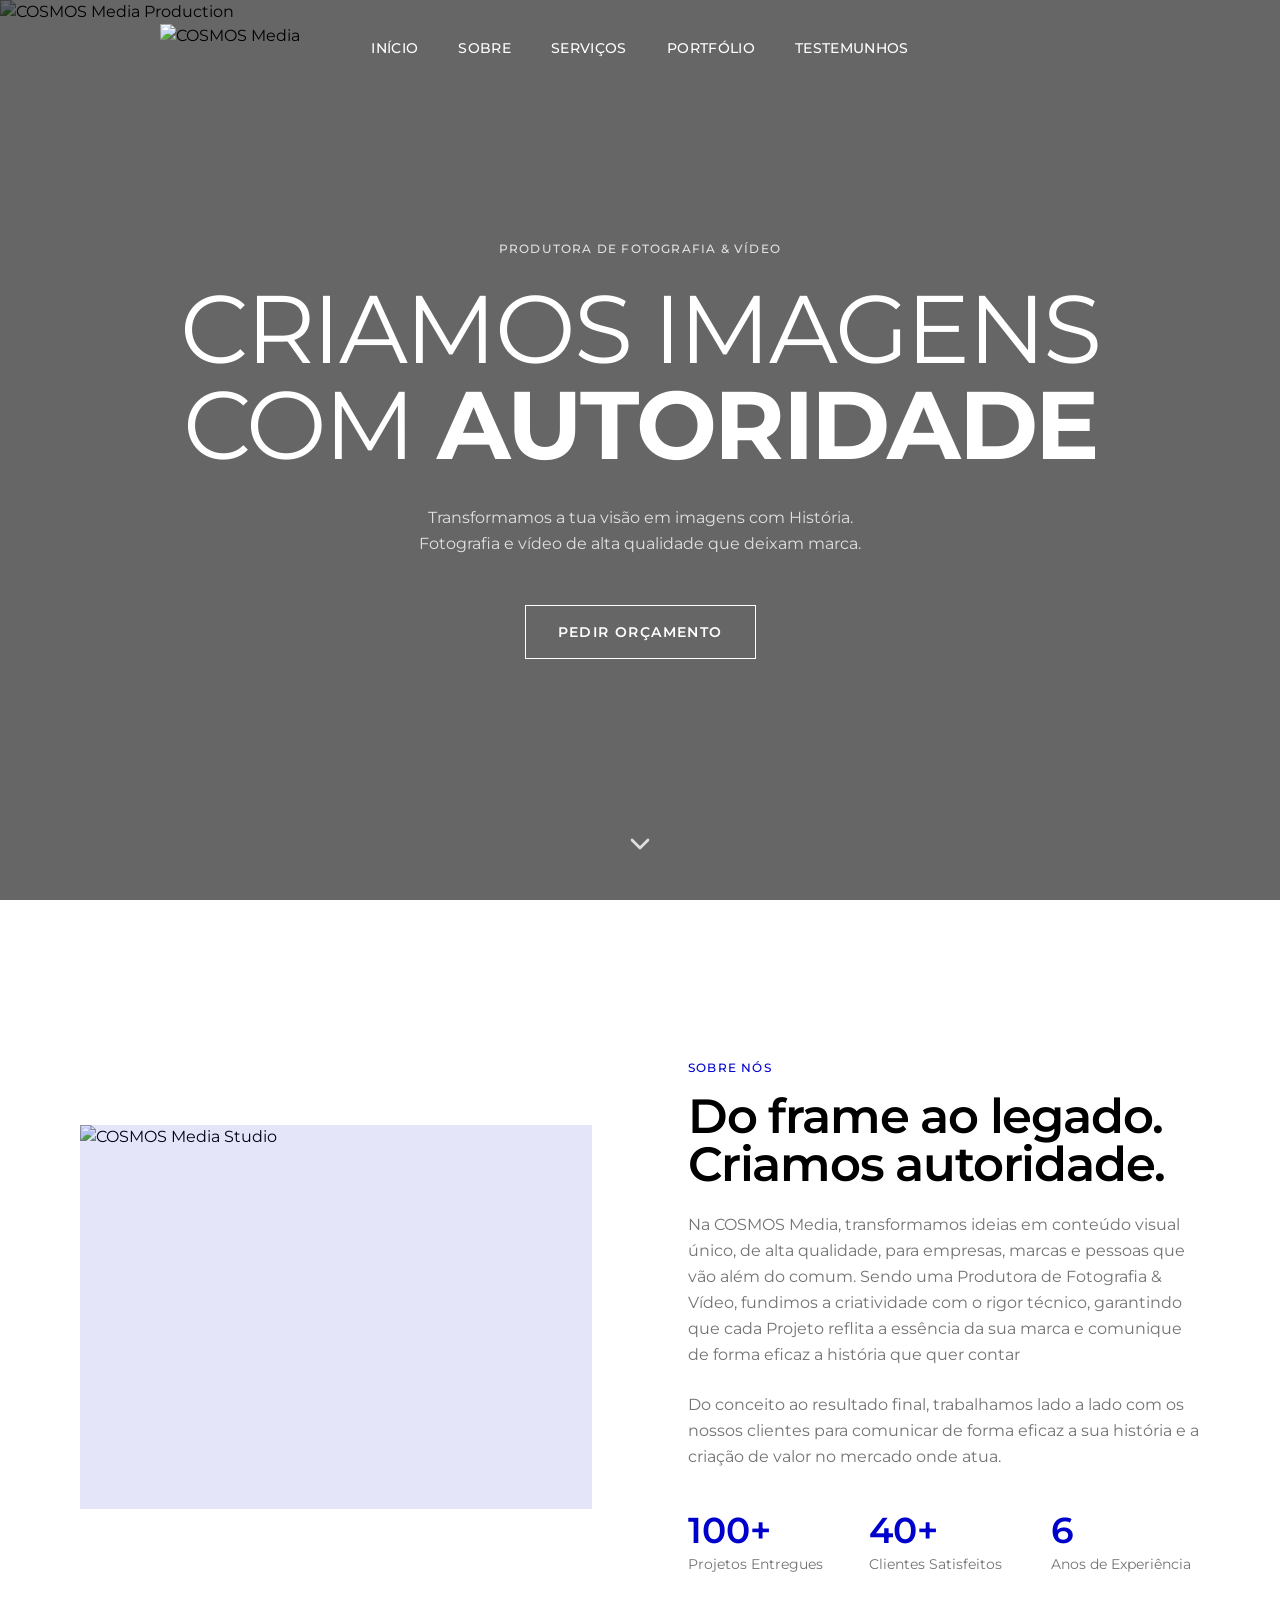
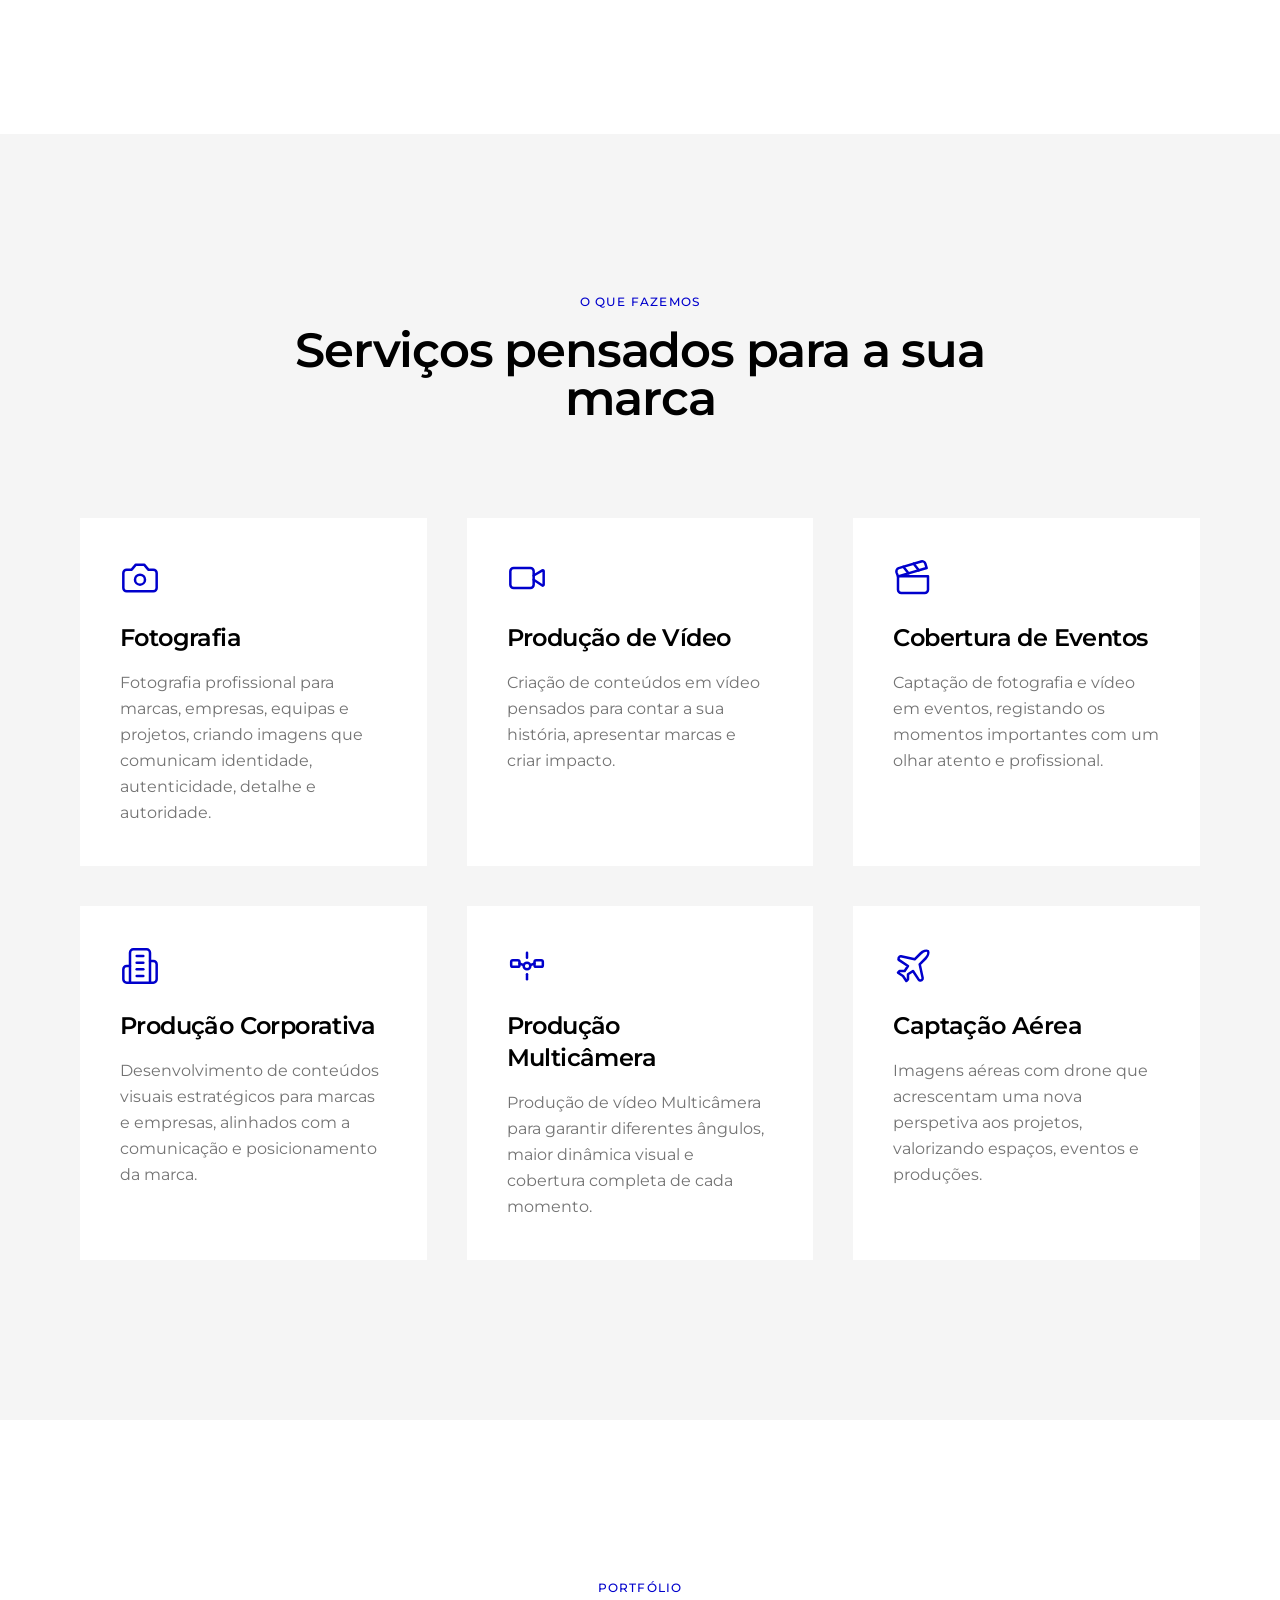
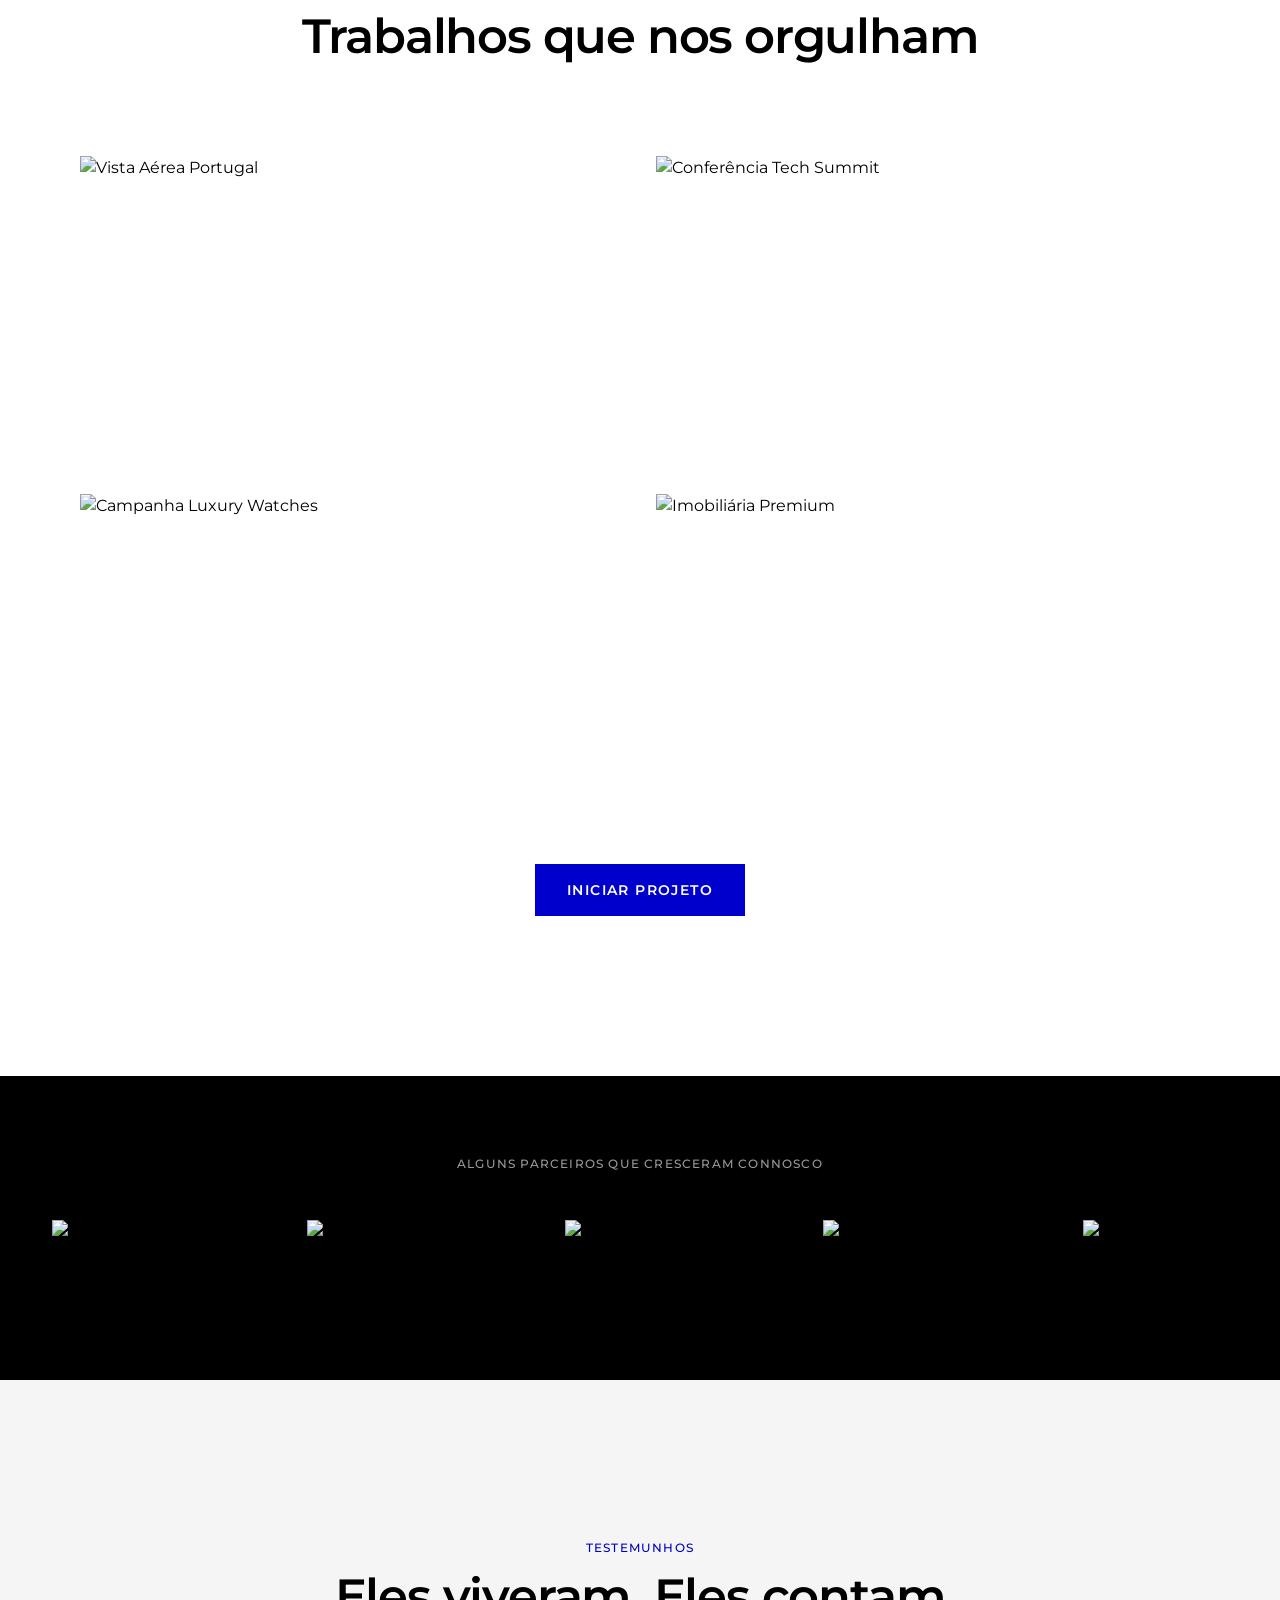
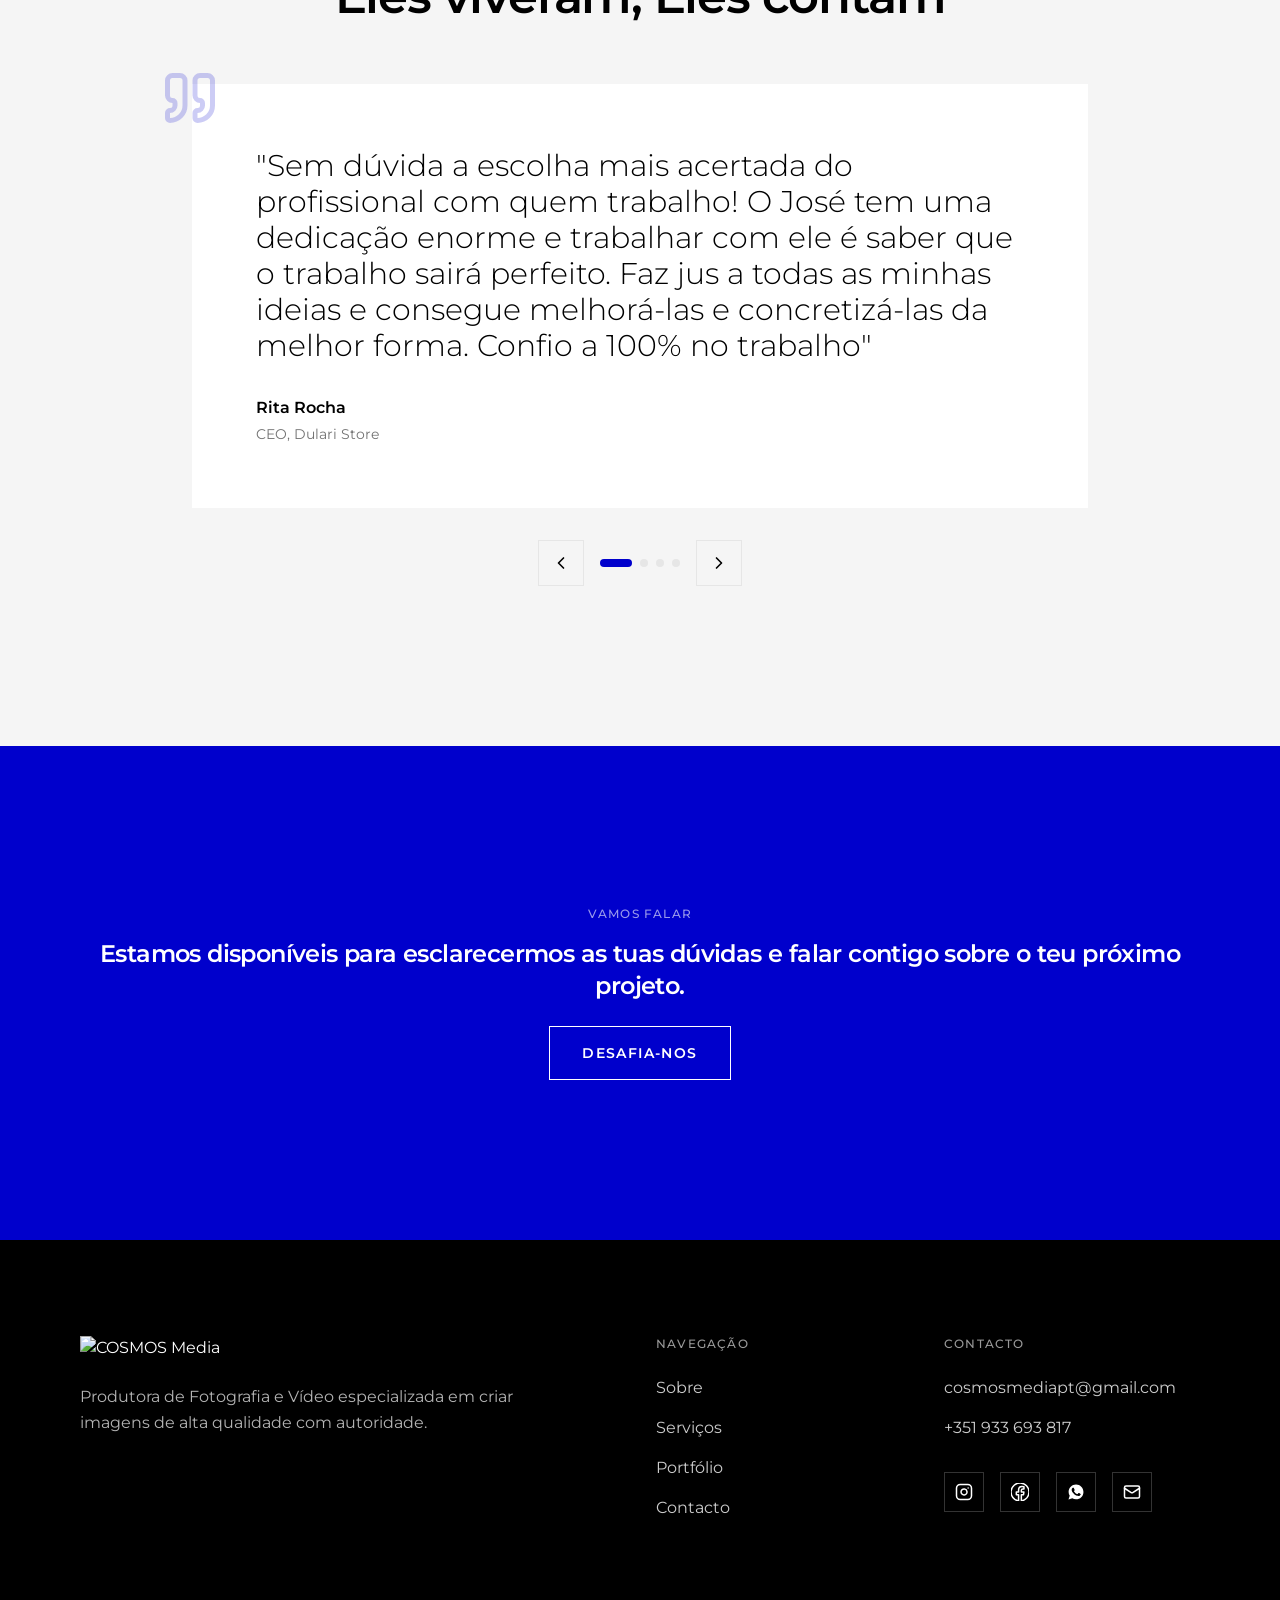
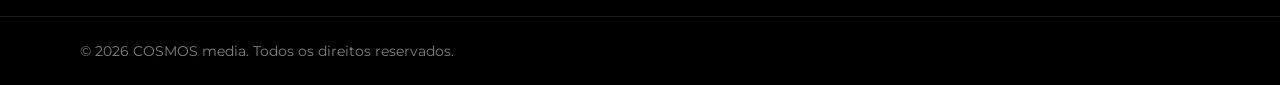
==== index.html @ c8e62292 "infinite loop on the logos" ====
<!doctype html>
<html lang="pt">
    <head>
        <meta charset="UTF-8" />
        <meta name="viewport" content="width=device-width, initial-scale=1.0" />
        <link rel="icon" type="image/x-icon" href="icon.jpg" />

        <!-- SEO Meta Tags -->
        <title>COSMOS Media | Produtora de Fotografia e Vídeo</title>

        <!-- Canonical -->
        <link rel="canonical" href="https://www.cosmosmedia.pt" />
        <script src="js/nav.js"></script>
        <script src="js/testimonial.js"></script>
        <script src="js/reveal.js"></script>
        <link rel="stylesheet" href="assets/index.css" />
        <link rel="stylesheet" href="css/nav.css" />
        <link rel="stylesheet" href="css/hero.css" />

        <style>
            @font-face {
                font-family: "CameraPlainVariable";
                src: url("https://cdn.gpteng.co/mcp-widgets/v1/fonts/CameraPlainVariable.woff2")
                    format("woff2");
                font-weight: 100 900;
                font-style: normal;
                font-display: swap;
            }
        </style>
    </head>

    <body>
        <div>
            <div
                role="region"
                aria-label="Notifications (F8)"
                tabindex="-1"
                style="pointer-events: none"
            >
                <ol
                    tabindex="-1"
                    class="fixed top-0 z-[100] flex max-h-screen w-full flex-col-reverse p-4 sm:bottom-0 sm:right-0 sm:top-auto sm:flex-col md:max-w-[420px]"
                ></ol>
            </div>
            <section
                aria-label="Notifications alt+T"
                tabindex="-1"
                aria-live="polite"
                aria-relevant="additions text"
                aria-atomic="false"
            ></section>
            <div class="min-h-screen">
                <header
                    class="fixed top-0 left-0 right-0 z-50 transition-all duration-500 bg-transparent js-header"
                    style="transform: none"
                >
                    <div class="container-padding">
                        <nav
                            class="flex items-center justify-center h-20 md:h-24 relative"
                        >
                            <a
                                href="#hero"
                                class="absolute left-6 md:left-12 lg:left-20 z-10"
                                ><img
                                    src="/assets/LOGOS-COSMOS/branco.png"
                                    alt="COSMOS Media"
                                    class="h-10 md:h-12 w-auto"
                            /></a>
                            <div class="hidden lg:flex items-center gap-10">
                                <a
                                    href="#hero"
                                    class="nav-link transition-colors duration-300 text-primary-foreground"
                                    >Início</a
                                ><a
                                    href="#sobre"
                                    class="nav-link transition-colors duration-300 text-primary-foreground"
                                    >Sobre</a
                                ><a
                                    href="#servicos"
                                    class="nav-link transition-colors duration-300 text-primary-foreground"
                                    >Serviços</a
                                ><a
                                    href="#portfolio"
                                    class="nav-link transition-colors duration-300 text-primary-foreground"
                                    >Portfólio</a
                                ><a
                                    href="#testemunhos"
                                    class="nav-link transition-colors duration-300 text-primary-foreground"
                                    >Testemunhos</a
                                >
                            </div>
                            <button
                                id="mobile-menu-toggle"
                                class="lg:hidden absolute right-6 md:right-12 z-10 p-2 transition-colors duration-300 text-primary-foreground"
                                aria-label="Toggle menu"
                            >
                                <svg
                                    xmlns="http://www.w3.org/2000/svg"
                                    width="24"
                                    height="24"
                                    viewBox="0 0 24 24"
                                    fill="none"
                                    stroke="currentColor"
                                    stroke-width="2"
                                    stroke-linecap="round"
                                    stroke-linejoin="round"
                                    class="lucide lucide-menu"
                                >
                                    <line x1="4" x2="20" y1="12" y2="12"></line>
                                    <line x1="4" x2="20" y1="6" y2="6"></line>
                                    <line x1="4" x2="20" y1="18" y2="18"></line>
                                </svg>
                            </button>
                        </nav>
                    </div>
                </header>
                <div
                    id="mobile-menu"
                    class="fixed inset-0 bg-background/95 backdrop-blur-sm z-40 flex items-center justify-center lg:hidden"
                    style="display: none"
                >
                    <div class="flex flex-col items-center gap-8 text-center">
                        <a
                            href="#hero"
                            class="text-foreground text-2xl font-medium hover:text-primary transition-colors"
                            onclick="closeMobileMenu()"
                            >Início</a
                        >
                        <a
                            href="#sobre"
                            class="text-foreground text-2xl font-medium hover:text-primary transition-colors"
                            onclick="closeMobileMenu()"
                            >Sobre</a
                        >
                        <a
                            href="#servicos"
                            class="text-foreground text-2xl font-medium hover:text-primary transition-colors"
                            onclick="closeMobileMenu()"
                            >Serviços</a
                        >
                        <a
                            href="#portfolio"
                            class="text-foreground text-2xl font-medium hover:text-primary transition-colors"
                            onclick="closeMobileMenu()"
                            >Portfólio</a
                        >
                        <a
                            href="#testemunhos"
                            class="text-foreground text-2xl font-medium hover:text-primary transition-colors"
                            onclick="closeMobileMenu()"
                            >Testemunhos</a
                        >
                    </div>
                </div>
                <main>
                    <section
                        id="hero"
                        class="relative h-screen w-full overflow-hidden"
                    >
                        <div class="absolute inset-0">
                            <img
                                src="/assets/hero-bg-By-3yFXh2.jpg"
                                alt="COSMOS Media Production"
                                class="w-full h-full object-cover"
                            />
                            <div
                                class="absolute inset-0 bg-foreground/60"
                            ></div>
                        </div>
                        <div
                            class="relative z-10 h-full flex flex-col items-center justify-center container-padding text-center"
                        >
                            <p
                                class="text-caption text-primary-foreground/80 mb-6"
                                style="opacity: 1; transform: none"
                            >
                                Produtora de Fotografia &amp; Vídeo
                            </p>
                            <h1
                                class="text-display text-primary-foreground max-w-5xl"
                                style="opacity: 1; transform: none"
                            >
                                CRIAMOS IMAGENS COM
                                <span>AUTORIDADE</span>
                            </h1>
                            <p
                                class="text-body text-primary-foreground/80 max-w-2xl mt-8"
                                style="opacity: 1; transform: none"
                            >
                                Transformamos a tua visão em imagens com
                                História.
                                <br />
                                Fotografia e vídeo de alta qualidade que deixam
                                marca.
                            </p>
                            <div
                                class="flex flex-col sm:flex-row gap-4 mt-12"
                                style="opacity: 1; transform: none"
                            >
                                <a
                                    href="https://tally.so/r/w4eqKd"
                                    class="btn-cosmos border border-primary-foreground text-primary-foreground hover:bg-primary-foreground hover:text-foreground"
                                    target="_blank"
                                    >Pedir Orçamento</a
                                >
                            </div>
                        </div>
                        <button
                            class="absolute bottom-10 left-1/2 -translate-x-1/2 text-primary-foreground/80 hover:text-primary-foreground transition-colors"
                            aria-label="Scroll to next section"
                            style="opacity: 1"
                        >
                            <div class="animate-bounce">
                                <svg
                                    xmlns="http://www.w3.org/2000/svg"
                                    width="32"
                                    height="32"
                                    viewBox="0 0 24 24"
                                    fill="none"
                                    stroke="currentColor"
                                    stroke-width="2"
                                    stroke-linecap="round"
                                    stroke-linejoin="round"
                                    class="lucide lucide-chevron-down"
                                >
                                    <path d="m6 9 6 6 6-6"></path>
                                </svg>
                            </div>
                        </button>
                    </section>
                    <section id="sobre" class="section-padding bg-background">
                        <div class="container-padding">
                            <div
                                class="grid lg:grid-cols-2 gap-16 lg:gap-24 items-center reveal"
                            >
                                <div
                                    class="relative aspect-[4/3] overflow-hidden"
                                    style="opacity: 1; transform: none"
                                >
                                    <img
                                        src="/assets/about-bg-CjEKBY6_.jpg"
                                        alt="COSMOS Media Studio"
                                        class="w-full h-full object-cover"
                                    />
                                    <div
                                        class="absolute inset-0 bg-primary/10"
                                    ></div>
                                </div>
                                <div>
                                    <p
                                        class="text-caption text-primary mb-4"
                                        style="opacity: 1; transform: none"
                                    >
                                        Sobre Nós
                                    </p>
                                    <h2
                                        class="text-headline text-foreground mb-6"
                                        style="opacity: 1; transform: none"
                                    >
                                        Do frame ao legado. <br />
                                        Criamos autoridade.
                                    </h2>
                                    <p
                                        class="text-body text-muted-foreground mb-6"
                                        style="opacity: 1; transform: none"
                                    >
                                        Na COSMOS Media, transformamos ideias em
                                        conteúdo visual único, de alta
                                        qualidade, para empresas, marcas e
                                        pessoas que vão além do comum. Sendo uma
                                        Produtora de Fotografia & Vídeo,
                                        fundimos a criatividade com o rigor
                                        técnico, garantindo que cada Projeto
                                        reflita a essência da sua marca e
                                        comunique de forma eficaz a história que
                                        quer contar
                                    </p>
                                    <p
                                        class="text-body text-muted-foreground mb-10"
                                        style="opacity: 1; transform: none"
                                    >
                                        Do conceito ao resultado final,
                                        trabalhamos lado a lado com os nossos
                                        clientes para comunicar de forma eficaz
                                        a sua história e a criação de valor no
                                        mercado onde atua.
                                    </p>
                                    <div
                                        class="grid grid-cols-3 gap-8"
                                        style="opacity: 1; transform: none"
                                    >
                                        <div class="text-center lg:text-left">
                                            <p
                                                class="text-3xl md:text-4xl font-semibold text-primary"
                                            >
                                                100+
                                            </p>
                                            <p
                                                class="text-sm text-muted-foreground mt-1"
                                            >
                                                Projetos Entregues
                                            </p>
                                        </div>
                                        <div class="text-center lg:text-left">
                                            <p
                                                class="text-3xl md:text-4xl font-semibold text-primary"
                                            >
                                                40+
                                            </p>
                                            <p
                                                class="text-sm text-muted-foreground mt-1"
                                            >
                                                Clientes Satisfeitos
                                            </p>
                                        </div>
                                        <div class="text-center lg:text-left">
                                            <p
                                                class="text-3xl md:text-4xl font-semibold text-primary"
                                            >
                                                6
                                            </p>
                                            <p
                                                class="text-sm text-muted-foreground mt-1"
                                            >
                                                Anos de Experiência
                                            </p>
                                        </div>
                                    </div>
                                </div>
                            </div>
                        </div>
                    </section>
                    <section id="servicos" class="section-padding bg-secondary">
                        <div class="container-padding">
                            <div
                                class="text-center max-w-3xl mx-auto mb-16 md:mb-24 reveal"
                            >
                                <p class="text-caption text-primary mb-4">
                                    O Que Fazemos
                                </p>
                                <h2 class="text-headline text-foreground">
                                    Serviços pensados para a sua marca
                                </h2>
                            </div>
                            <div
                                class="grid md:grid-cols-2 lg:grid-cols-3 gap-8 md:gap-10 reveal delay-2"
                            >
                                <div
                                    class="group bg-background p-8 md:p-10 hover:bg-primary transition-all duration-500"
                                    style="opacity: 1; transform: none"
                                >
                                    <svg
                                        xmlns="http://www.w3.org/2000/svg"
                                        width="40"
                                        height="40"
                                        viewBox="0 0 24 24"
                                        fill="none"
                                        stroke="currentColor"
                                        stroke-width="1.5"
                                        stroke-linecap="round"
                                        stroke-linejoin="round"
                                        class="lucide lucide-camera text-primary group-hover:text-primary-foreground transition-colors duration-500"
                                    >
                                        <path
                                            d="M14.5 4h-5L7 7H4a2 2 0 0 0-2 2v9a2 2 0 0 0 2 2h16a2 2 0 0 0 2-2V9a2 2 0 0 0-2-2h-3l-2.5-3z"
                                        ></path>
                                        <circle cx="12" cy="13" r="3"></circle>
                                    </svg>

                                    <h3
                                        class="text-title text-foreground group-hover:text-primary-foreground mt-6 mb-4 transition-colors duration-500"
                                    >
                                        Fotografia
                                    </h3>
                                    <p
                                        class="text-body text-muted-foreground group-hover:text-primary-foreground/80 transition-colors duration-500"
                                    >
                                        Fotografia profissional para marcas,
                                        empresas, equipas e projetos, criando
                                        imagens que comunicam identidade,
                                        autenticidade, detalhe e autoridade.
                                    </p>
                                </div>
                                <div
                                    class="group bg-background p-8 md:p-10 hover:bg-primary transition-all duration-500"
                                    style="opacity: 1; transform: none"
                                >
                                    <svg
                                        xmlns="http://www.w3.org/2000/svg"
                                        width="40"
                                        height="40"
                                        viewBox="0 0 24 24"
                                        fill="none"
                                        stroke="currentColor"
                                        stroke-width="1.5"
                                        stroke-linecap="round"
                                        stroke-linejoin="round"
                                        class="lucide lucide-video text-primary group-hover:text-primary-foreground transition-colors duration-500"
                                    >
                                        <path
                                            d="m16 13 5.223 3.482a.5.5 0 0 0 .777-.416V7.87a.5.5 0 0 0-.752-.432L16 10.5"
                                        ></path>
                                        <rect
                                            x="2"
                                            y="6"
                                            width="14"
                                            height="12"
                                            rx="2"
                                        ></rect>
                                    </svg>

                                    <h3
                                        class="text-title text-foreground group-hover:text-primary-foreground mt-6 mb-4 transition-colors duration-500"
                                    >
                                        Produção de Vídeo
                                    </h3>
                                    <p
                                        class="text-body text-muted-foreground group-hover:text-primary-foreground/80 transition-colors duration-500"
                                    >
                                        Criação de conteúdos em vídeo pensados
                                        para contar a sua história, apresentar
                                        marcas e criar impacto.
                                    </p>
                                </div>
                                <div
                                    class="group bg-background p-8 md:p-10 hover:bg-primary transition-all duration-500"
                                    style="opacity: 1; transform: none"
                                >
                                    <svg
                                        xmlns="http://www.w3.org/2000/svg"
                                        width="40"
                                        height="40"
                                        viewBox="0 0 24 24"
                                        fill="none"
                                        stroke="currentColor"
                                        stroke-width="1.5"
                                        stroke-linecap="round"
                                        stroke-linejoin="round"
                                        class="lucide lucide-clapperboard text-primary group-hover:text-primary-foreground transition-colors duration-500"
                                    >
                                        <path
                                            d="M20.2 6 3 11l-.9-2.4c-.3-1.1.3-2.2 1.3-2.5l13.5-4c1.1-.3 2.2.3 2.5 1.3Z"
                                        ></path>
                                        <path d="m6.2 5.3 3.1 3.9"></path>
                                        <path d="m12.4 3.4 3.1 4"></path>
                                        <path
                                            d="M3 11h18v8a2 2 0 0 1-2 2H5a2 2 0 0 1-2-2Z"
                                        ></path>
                                    </svg>
                                    <h3
                                        class="text-title text-foreground group-hover:text-primary-foreground mt-6 mb-4 transition-colors duration-500"
                                    >
                                        Cobertura de Eventos
                                    </h3>
                                    <p
                                        class="text-body text-muted-foreground group-hover:text-primary-foreground/80 transition-colors duration-500"
                                    >
                                        Captação de fotografia e vídeo em
                                        eventos, registando os momentos
                                        importantes com um olhar atento e
                                        profissional.
                                    </p>
                                </div>
                                <div
                                    class="group bg-background p-8 md:p-10 hover:bg-primary transition-all duration-500"
                                    style="opacity: 1; transform: none"
                                >
                                    <svg
                                        xmlns="http://www.w3.org/2000/svg"
                                        width="40"
                                        height="40"
                                        viewBox="0 0 24 24"
                                        fill="none"
                                        stroke="currentColor"
                                        stroke-width="1.5"
                                        stroke-linecap="round"
                                        stroke-linejoin="round"
                                        class="lucide lucide-building2 text-primary group-hover:text-primary-foreground transition-colors duration-500"
                                    >
                                        <path
                                            d="M6 22V4a2 2 0 0 1 2-2h8a2 2 0 0 1 2 2v18Z"
                                        ></path>
                                        <path
                                            d="M6 12H4a2 2 0 0 0-2 2v6a2 2 0 0 0 2 2h2"
                                        ></path>
                                        <path
                                            d="M18 9h2a2 2 0 0 1 2 2v9a2 2 0 0 1-2 2h-2"
                                        ></path>
                                        <path d="M10 6h4"></path>
                                        <path d="M10 10h4"></path>
                                        <path d="M10 14h4"></path>
                                        <path d="M10 18h4"></path>
                                    </svg>
                                    <h3
                                        class="text-title text-foreground group-hover:text-primary-foreground mt-6 mb-4 transition-colors duration-500"
                                    >
                                        Produção Corporativa
                                    </h3>
                                    <p
                                        class="text-body text-muted-foreground group-hover:text-primary-foreground/80 transition-colors duration-500"
                                    >
                                        Desenvolvimento de conteúdos visuais
                                        estratégicos para marcas e empresas,
                                        alinhados com a comunicação e
                                        posicionamento da marca.
                                    </p>
                                </div>
                                <div
                                    class="group bg-background p-8 md:p-10 hover:bg-primary transition-all duration-500"
                                    style="opacity: 1; transform: none"
                                >
                                    <svg
                                        xmlns="http://www.w3.org/2000/svg"
                                        width="40"
                                        height="40"
                                        viewBox="0 0 24 24"
                                        fill="none"
                                        stroke="currentColor"
                                        stroke-width="1.5"
                                        stroke-linecap="round"
                                        stroke-linejoin="round"
                                        class="text-primary group-hover:text-primary-foreground transition-colors duration-500"
                                    >
                                        <!-- subject -->
                                        <circle cx="12" cy="12" r="2"></circle>

                                        <!-- left camera -->
                                        <rect
                                            x="2.5"
                                            y="8.5"
                                            width="5"
                                            height="4"
                                            rx="1"
                                        ></rect>
                                        <line
                                            x1="7.5"
                                            y1="10.5"
                                            x2="10"
                                            y2="11.5"
                                        ></line>

                                        <!-- right camera -->
                                        <rect
                                            x="16.5"
                                            y="8.5"
                                            width="5"
                                            height="4"
                                            rx="1"
                                        ></rect>
                                        <line
                                            x1="16.5"
                                            y1="10.5"
                                            x2="14"
                                            y2="11.5"
                                        ></line>

                                        <!-- framing lines -->
                                        <line
                                            x1="12"
                                            y1="4"
                                            x2="12"
                                            y2="7"
                                        ></line>
                                        <line
                                            x1="12"
                                            y1="17"
                                            x2="12"
                                            y2="20"
                                        ></line>
                                    </svg>

                                    <h3
                                        class="text-title text-foreground group-hover:text-primary-foreground mt-6 mb-4 transition-colors duration-500"
                                    >
                                        Produção Multicâmera
                                    </h3>
                                    <p
                                        class="text-body text-muted-foreground group-hover:text-primary-foreground/80 transition-colors duration-500"
                                    >
                                        Produção de vídeo Multicâmera para
                                        garantir diferentes ângulos, maior
                                        dinâmica visual e cobertura completa de
                                        cada momento.
                                    </p>
                                </div>
                                <div
                                    class="group bg-background p-8 md:p-10 hover:bg-primary transition-all duration-500"
                                    style="opacity: 1; transform: none"
                                >
                                    <svg
                                        xmlns="http://www.w3.org/2000/svg"
                                        width="40"
                                        height="40"
                                        viewBox="0 0 24 24"
                                        fill="none"
                                        stroke="currentColor"
                                        stroke-width="1.5"
                                        stroke-linecap="round"
                                        stroke-linejoin="round"
                                        class="lucide lucide-plane text-primary group-hover:text-primary-foreground transition-colors duration-500"
                                    >
                                        <path
                                            d="M17.8 19.2 16 11l3.5-3.5C21 6 21.5 4 21 3c-1-.5-3 0-4.5 1.5L13 8 4.8 6.2c-.5-.1-.9.1-1.1.5l-.3.5c-.2.5-.1 1 .3 1.3L9 12l-2 3H4l-1 1 3 2 2 3 1-1v-3l3-2 3.5 5.3c.3.4.8.5 1.3.3l.5-.2c.4-.3.6-.7.5-1.2z"
                                        ></path>
                                    </svg>
                                    <h3
                                        class="text-title text-foreground group-hover:text-primary-foreground mt-6 mb-4 transition-colors duration-500"
                                    >
                                        Captação Aérea
                                    </h3>
                                    <p
                                        class="text-body text-muted-foreground group-hover:text-primary-foreground/80 transition-colors duration-500"
                                    >
                                        ​​Imagens aéreas com drone que
                                        acrescentam uma nova perspetiva aos
                                        projetos, valorizando espaços, eventos e
                                        produções.
                                    </p>
                                </div>
                            </div>
                        </div>
                    </section>
                    <section
                        id="portfolio"
                        class="section-padding bg-background"
                    >
                        <div class="container-padding">
                            <div
                                class="text-center max-w-3xl mx-auto mb-16 md:mb-24 reveal"
                            >
                                <p class="text-caption text-primary mb-4">
                                    Portfólio
                                </p>
                                <h2 class="text-headline text-foreground">
                                    Trabalhos que nos orgulham
                                </h2>
                            </div>
                            <div
                                class="grid md:grid-cols-2 gap-6 md:gap-8 reveal delay-2"
                            >
                                <div
                                    class="portfolio-item aspect-video"
                                    style="opacity: 1; transform: none"
                                >
                                    <img
                                        src="/assets/portfolio-1-DnB8Y1CC.jpg"
                                        alt="Vista Aérea Portugal"
                                        class="w-full h-full object-cover transition-transform duration-700 group-hover:scale-110"
                                    />
                                    <div class="portfolio-content p-6">
                                        <div
                                            class="w-16 h-16 rounded-full border-2 border-primary-foreground flex items-center justify-center mb-4"
                                        >
                                            <svg
                                                xmlns="http://www.w3.org/2000/svg"
                                                width="24"
                                                height="24"
                                                viewBox="0 0 24 24"
                                                fill="currentColor"
                                                stroke="currentColor"
                                                stroke-width="2"
                                                stroke-linecap="round"
                                                stroke-linejoin="round"
                                                class="lucide lucide-play"
                                            >
                                                <polygon
                                                    points="6 3 20 12 6 21 6 3"
                                                ></polygon>
                                            </svg>
                                        </div>
                                        <p
                                            class="text-caption text-primary-foreground/70 mb-2"
                                        >
                                            Filmagem Drone
                                        </p>
                                        <h3
                                            class="text-title text-primary-foreground"
                                        >
                                            Vista Aérea Portugal
                                        </h3>
                                    </div>
                                </div>
                                <div
                                    class="portfolio-item aspect-video"
                                    style="opacity: 1; transform: none"
                                >
                                    <a href="/gallery.html">
                                        <img
                                            src="/assets/portfolio-2-BibuZgHA.jpg"
                                            alt="Conferência Tech Summit"
                                            class="w-full h-full object-cover transition-transform duration-700 group-hover:scale-110"
                                        />

                                        <div class="portfolio-content p-6">
                                            <div
                                                class="w-16 h-16 rounded-full border-2 border-primary-foreground flex items-center justify-center mb-4"
                                            >
                                                <svg
                                                    xmlns="http://www.w3.org/2000/svg"
                                                    width="24"
                                                    height="24"
                                                    viewBox="0 0 24 24"
                                                    fill="currentColor"
                                                    stroke="currentColor"
                                                    stroke-width="2"
                                                    stroke-linecap="round"
                                                    stroke-linejoin="round"
                                                    class="lucide lucide-play"
                                                >
                                                    <polygon
                                                        points="6 3 20 12 6 21 6 3"
                                                    ></polygon>
                                                </svg>
                                            </div>
                                            <p
                                                class="text-caption text-primary-foreground/70 mb-2"
                                            >
                                                Evento Corporativo
                                            </p>
                                            <h3
                                                class="text-title text-primary-foreground"
                                            >
                                                Conferência Tech Summit
                                            </h3>
                                        </div>
                                    </a>
                                </div>
                                <div
                                    class="portfolio-item aspect-video"
                                    style="opacity: 1; transform: none"
                                >
                                    <img
                                        src="/assets/portfolio-3-B7MqQWiF.jpg"
                                        alt="Campanha Luxury Watches"
                                        class="w-full h-full object-cover transition-transform duration-700 group-hover:scale-110"
                                    />
                                    <div class="portfolio-content p-6">
                                        <p
                                            class="text-caption text-primary-foreground/70 mb-2"
                                        >
                                            Fotografia de Produto
                                        </p>
                                        <h3
                                            class="text-title text-primary-foreground"
                                        >
                                            Campanha Luxury Watches
                                        </h3>
                                    </div>
                                </div>
                                <div
                                    class="portfolio-item aspect-video"
                                    style="opacity: 1; transform: none"
                                >
                                    <img
                                        src="/assets/portfolio-4-Cap_4bJZ.jpg"
                                        alt="Imobiliária Premium"
                                        class="w-full h-full object-cover transition-transform duration-700 group-hover:scale-110"
                                    />
                                    <div class="portfolio-content p-6">
                                        <p
                                            class="text-caption text-primary-foreground/70 mb-2"
                                        >
                                            Fotografia Arquitetura
                                        </p>
                                        <h3
                                            class="text-title text-primary-foreground"
                                        >
                                            Imobiliária Premium
                                        </h3>
                                    </div>
                                </div>
                            </div>
                            <div
                                class="text-center mt-16"
                                style="opacity: 1; transform: none"
                            >
                                <a href="#contacto" class="btn-cosmos-primary"
                                    >Iniciar Projeto</a
                                >
                            </div>
                        </div>
                    </section>
                    <section class="py-20 bg-foreground overflow-hidden">
                        <div class="container-padding mb-12">
                            <p
                                class="text-caption text-primary-foreground/60 text-center"
                                style="opacity: 1; transform: none"
                            >
                                ALGUNS PARCEIROS QUE CRESCERAM CONNOSCO
                            </p>
                        </div>
                        <div class="relative" style="opacity: 1">
                            <div class="flex marquee">
                                <!-- First set of logos -->
                                <div class="flex-shrink-0 px-12 md:px-16">
                                    <img
                                        src="./assets/LOGOS-CLIENTES/1.png"
                                        alt="Logo Cliente 1"
                                        class="h-20 w-auto inline-block ml-4"
                                    />
                                </div>
                                <div class="flex-shrink-0 px-12 md:px-16">
                                    <img
                                        src="./assets/LOGOS-CLIENTES/2.png"
                                        alt="Logo Cliente 2"
                                        class="h-20 w-auto inline-block ml-4"
                                    />
                                </div>
                                <div class="flex-shrink-0 px-12 md:px-16">
                                    <img
                                        src="./assets/LOGOS-CLIENTES/3.png"
                                        alt="Logo Cliente 3"
                                        class="h-20 w-auto inline-block ml-4"
                                    />
                                </div>
                                <div class="flex-shrink-0 px-12 md:px-16">
                                    <img
                                        src="./assets/LOGOS-CLIENTES/4.png"
                                        alt="Logo Cliente 4"
                                        class="h-20 w-auto inline-block ml-4"
                                    />
                                </div>
                                <div class="flex-shrink-0 px-12 md:px-16">
                                    <img
                                        src="./assets/LOGOS-CLIENTES/5.png"
                                        alt="Logo Cliente 5"
                                        class="h-20 w-auto inline-block ml-4"
                                    />
                                </div>
                                <div class="flex-shrink-0 px-12 md:px-16">
                                    <img
                                        src="./assets/LOGOS-CLIENTES/6.png"
                                        alt="Logo Cliente 6"
                                        class="h-20 w-auto inline-block ml-4"
                                    />
                                </div>
                                <div class="flex-shrink-0 px-12 md:px-16">
                                    <img
                                        src="./assets/LOGOS-CLIENTES/7.png"
                                        alt="Logo Cliente 7"
                                        class="h-20 w-auto inline-block ml-4"
                                    />
                                </div>
                                <div class="flex-shrink-0 px-12 md:px-16">
                                    <img
                                        src="./assets/LOGOS-CLIENTES/8.png"
                                        alt="Logo Cliente 8"
                                        class="h-20 w-auto inline-block ml-4"
                                    />
                                </div>
                                <div class="flex-shrink-0 px-12 md:px-16">
                                    <img
                                        src="./assets/LOGOS-CLIENTES/9.png"
                                        alt="Logo Cliente 9"
                                        class="h-20 w-auto inline-block ml-4"
                                    />
                                </div>
                                <div class="flex-shrink-0 px-12 md:px-16">
                                    <img
                                        src="./assets/LOGOS-CLIENTES/10.png"
                                        alt="Logo Cliente 10"
                                        class="h-20 w-auto inline-block ml-4"
                                    />
                                </div>
                                <div class="flex-shrink-0 px-12 md:px-16">
                                    <img
                                        src="./assets/LOGOS-CLIENTES/11.png"
                                        alt="Logo Cliente 11"
                                        class="h-20 w-auto inline-block ml-4"
                                    />
                                </div>
                                <div class="flex-shrink-0 px-12 md:px-16">
                                    <img
                                        src="./assets/LOGOS-CLIENTES/12.png"
                                        alt="Logo Cliente 12"
                                        class="h-20 w-auto inline-block ml-4"
                                    />
                                </div>
                                <div class="flex-shrink-0 px-12 md:px-16">
                                    <img
                                        src="./assets/LOGOS-CLIENTES/13.png"
                                        alt="Logo Cliente 13"
                                        class="h-20 w-auto inline-block ml-4"
                                    />
                                </div>
                                <!-- Duplicate set for seamless infinite loop -->
                                <div class="flex-shrink-0 px-12 md:px-16">
                                    <img
                                        src="./assets/LOGOS-CLIENTES/1.png"
                                        alt="Logo Cliente 1"
                                        class="h-20 w-auto inline-block ml-4"
                                    />
                                </div>
                                <div class="flex-shrink-0 px-12 md:px-16">
                                    <img
                                        src="./assets/LOGOS-CLIENTES/2.png"
                                        alt="Logo Cliente 2"
                                        class="h-20 w-auto inline-block ml-4"
                                    />
                                </div>
                                <div class="flex-shrink-0 px-12 md:px-16">
                                    <img
                                        src="./assets/LOGOS-CLIENTES/3.png"
                                        alt="Logo Cliente 3"
                                        class="h-20 w-auto inline-block ml-4"
                                    />
                                </div>
                                <div class="flex-shrink-0 px-12 md:px-16">
                                    <img
                                        src="./assets/LOGOS-CLIENTES/4.png"
                                        alt="Logo Cliente 4"
                                        class="h-20 w-auto inline-block ml-4"
                                    />
                                </div>
                                <div class="flex-shrink-0 px-12 md:px-16">
                                    <img
                                        src="./assets/LOGOS-CLIENTES/5.png"
                                        alt="Logo Cliente 5"
                                        class="h-20 w-auto inline-block ml-4"
                                    />
                                </div>
                                <div class="flex-shrink-0 px-12 md:px-16">
                                    <img
                                        src="./assets/LOGOS-CLIENTES/6.png"
                                        alt="Logo Cliente 6"
                                        class="h-20 w-auto inline-block ml-4"
                                    />
                                </div>
                                <div class="flex-shrink-0 px-12 md:px-16">
                                    <img
                                        src="./assets/LOGOS-CLIENTES/7.png"
                                        alt="Logo Cliente 7"
                                        class="h-20 w-auto inline-block ml-4"
                                    />
                                </div>
                                <div class="flex-shrink-0 px-12 md:px-16">
                                    <img
                                        src="./assets/LOGOS-CLIENTES/8.png"
                                        alt="Logo Cliente 8"
                                        class="h-20 w-auto inline-block ml-4"
                                    />
                                </div>
                                <div class="flex-shrink-0 px-12 md:px-16">
                                    <img
                                        src="./assets/LOGOS-CLIENTES/9.png"
                                        alt="Logo Cliente 9"
                                        class="h-20 w-auto inline-block ml-4"
                                    />
                                </div>
                                <div class="flex-shrink-0 px-12 md:px-16">
                                    <img
                                        src="./assets/LOGOS-CLIENTES/10.png"
                                        alt="Logo Cliente 10"
                                        class="h-20 w-auto inline-block ml-4"
                                    />
                                </div>
                                <div class="flex-shrink-0 px-12 md:px-16">
                                    <img
                                        src="./assets/LOGOS-CLIENTES/11.png"
                                        alt="Logo Cliente 11"
                                        class="h-20 w-auto inline-block ml-4"
                                    />
                                </div>
                                <div class="flex-shrink-0 px-12 md:px-16">
                                    <img
                                        src="./assets/LOGOS-CLIENTES/12.png"
                                        alt="Logo Cliente 12"
                                        class="h-20 w-auto inline-block ml-4"
                                    />
                                </div>
                                <div class="flex-shrink-0 px-12 md:px-16">
                                    <img
                                        src="./assets/LOGOS-CLIENTES/13.png"
                                        alt="Logo Cliente 13"
                                        class="h-20 w-auto inline-block ml-4"
                                    />
                                </div>
                            </div>
                        </div>
                    </section>
                    <section
                        id="testemunhos"
                        class="section-padding bg-secondary"
                    >
                        <div class="container-padding">
                            <div class="max-w-4xl mx-auto">
                                <div class="text-center mb-16 reveal">
                                    <p class="text-caption text-primary mb-4">
                                        Testemunhos
                                    </p>
                                    <h2 class="text-headline text-foreground">
                                        Eles viveram, Eles contam
                                    </h2>
                                </div>
                                <div class="relative reveal delay-2">
                                    <svg
                                        xmlns="http://www.w3.org/2000/svg"
                                        width="60"
                                        height="60"
                                        viewBox="0 0 24 24"
                                        fill="none"
                                        stroke="currentColor"
                                        stroke-width="2"
                                        stroke-linecap="round"
                                        stroke-linejoin="round"
                                        class="lucide lucide-quote text-primary/20 absolute -top-4 -left-2 md:-left-8"
                                    >
                                        <path
                                            d="M16 3a2 2 0 0 0-2 2v6a2 2 0 0 0 2 2 1 1 0 0 1 1 1v1a2 2 0 0 1-2 2 1 1 0 0 0-1 1v2a1 1 0 0 0 1 1 6 6 0 0 0 6-6V5a2 2 0 0 0-2-2z"
                                        ></path>
                                        <path
                                            d="M5 3a2 2 0 0 0-2 2v6a2 2 0 0 0 2 2 1 1 0 0 1 1 1v1a2 2 0 0 1-2 2 1 1 0 0 0-1 1v2a1 1 0 0 0 1 1 6 6 0 0 0 6-6V5a2 2 0 0 0-2-2z"
                                        ></path>
                                    </svg>
                                    <div
                                        class="bg-background p-8 md:p-12 lg:p-16"
                                    >
                                        <div
                                            style="opacity: 1; transform: none"
                                            id="testimonial-content"
                                        >
                                            <p
                                                id="testimonial-text"
                                                class="text-xl md:text-2xl lg:text-3xl font-light text-foreground leading-relaxed mb-8"
                                            >
                                                “Message”
                                            </p>
                                            <div>
                                                <p
                                                    id="testimonial-author"
                                                    class="font-semibold text-foreground"
                                                >
                                                    Name
                                                </p>
                                                <p
                                                    id="testimonial-role"
                                                    class="text-sm text-muted-foreground mt-1"
                                                >
                                                    Role
                                                </p>
                                            </div>
                                        </div>
                                    </div>
                                    <div
                                        class="flex items-center justify-center gap-4 mt-8"
                                    >
                                        <button
                                            id="testimonial-prev"
                                            class="p-3 border border-border hover:border-primary hover:text-primary transition-colors"
                                            aria-label="Previous testimonial"
                                        >
                                            <svg
                                                xmlns="http://www.w3.org/2000/svg"
                                                width="20"
                                                height="20"
                                                viewBox="0 0 24 24"
                                                fill="none"
                                                stroke="currentColor"
                                                stroke-width="2"
                                                stroke-linecap="round"
                                                stroke-linejoin="round"
                                                class="lucide lucide-chevron-left"
                                            >
                                                <path d="m15 18-6-6 6-6"></path>
                                            </svg>
                                        </button>
                                        <div class="flex gap-2">
                                            <button
                                                class="w-2 h-2 rounded-full transition-all duration-300 bg-primary w-8"
                                                aria-label="Go to testimonial 1"
                                                data-index="0"
                                            ></button
                                            ><button
                                                class="w-2 h-2 rounded-full transition-all duration-300 bg-border hover:bg-muted-foreground"
                                                aria-label="Go to testimonial 2"
                                                data-index="1"
                                            ></button
                                            ><button
                                                class="w-2 h-2 rounded-full transition-all duration-300 bg-border hover:bg-muted-foreground"
                                                aria-label="Go to testimonial 3"
                                                data-index="2"
                                            ></button>
                                            <button
                                                class="w-2 h-2 rounded-full transition-all duration-300 bg-border hover:bg-muted-foreground"
                                                aria-label="Go to testimonial 4"
                                                data-index="3"
                                            ></button>
                                        </div>
                                        <button
                                            id="testimonial-next"
                                            class="p-3 border border-border hover:border-primary hover:text-primary transition-colors"
                                            aria-label="Next testimonial"
                                        >
                                            <svg
                                                xmlns="http://www.w3.org/2000/svg"
                                                width="20"
                                                height="20"
                                                viewBox="0 0 24 24"
                                                fill="none"
                                                stroke="currentColor"
                                                stroke-width="2"
                                                stroke-linecap="round"
                                                stroke-linejoin="round"
                                                class="lucide lucide-chevron-right"
                                            >
                                                <path d="m9 18 6-6-6-6"></path>
                                            </svg>
                                        </button>
                                    </div>
                                </div>
                            </div>
                        </div>
                    </section>
                    <section id="contacto" class="section-padding bg-primary">
                        <div class="container-padding">
                            <div class="max-w-6xl mx-auto text-center reveal">
                                <div>
                                    <p
                                        class="text-caption text-primary-foreground/60 mb-4"
                                    >
                                        Vamos Falar
                                    </p>
                                    <h2
                                        class="text-title text-primary-foreground mb-6"
                                        style="opacity: 1; transform: none"
                                    >
                                        Estamos disponíveis para esclarecermos
                                        as tuas dúvidas e falar contigo sobre o
                                        teu próximo projeto.
                                    </h2>
                                </div>
                                <div>
                                    <a
                                        href="https://tally.so/r/w4eqKd"
                                        class="btn-cosmos border border-primary-foreground text-primary-foreground hover:bg-primary-foreground hover:text-foreground"
                                        target="_blank"
                                        >Desafia-nos</a
                                    >
                                </div>
                            </div>
                        </div>
                    </section>
                </main>
                <footer class="bg-foreground text-primary-foreground">
                    <div class="container-padding py-16 md:py-24">
                        <div
                            class="grid md:grid-cols-2 lg:grid-cols-4 gap-12 lg:gap-8"
                        >
                            <div
                                class="lg:col-span-2"
                                style="opacity: 1; transform: none"
                            >
                                <img
                                    src="/assets/LOGOS-COSMOS/logo.png"
                                    alt="COSMOS Media"
                                    class="w-64 mb-6"
                                />
                                <p
                                    class="text-primary-foreground/70 max-w-md text-body"
                                >
                                    Produtora de Fotografia e Vídeo
                                    especializada em criar imagens de alta
                                    qualidade com autoridade.
                                </p>
                            </div>
                            <div style="opacity: 1; transform: none">
                                <h4
                                    class="text-caption text-primary-foreground/60 mb-6"
                                >
                                    Navegação
                                </h4>
                                <ul class="space-y-4">
                                    <li>
                                        <a
                                            href="#sobre"
                                            class="text-primary-foreground/80 hover:text-primary-foreground transition-colors"
                                            >Sobre</a
                                        >
                                    </li>
                                    <li>
                                        <a
                                            href="#servicos"
                                            class="text-primary-foreground/80 hover:text-primary-foreground transition-colors"
                                            >Serviços</a
                                        >
                                    </li>
                                    <li>
                                        <a
                                            href="#portfolio"
                                            class="text-primary-foreground/80 hover:text-primary-foreground transition-colors"
                                            >Portfólio</a
                                        >
                                    </li>
                                    <li>
                                        <a
                                            href="#contacto"
                                            class="text-primary-foreground/80 hover:text-primary-foreground transition-colors"
                                            >Contacto</a
                                        >
                                    </li>
                                </ul>
                            </div>
                            <div style="opacity: 1; transform: none">
                                <h4
                                    class="text-caption text-primary-foreground/60 mb-6"
                                >
                                    Contacto
                                </h4>
                                <div class="space-y-4 mb-8">
                                    <p class="text-primary-foreground/80">
                                        cosmosmediapt@gmail.com
                                    </p>
                                    <p class="text-primary-foreground/80">
                                        +351 933 693 817
                                    </p>
                                </div>
                                <div class="flex gap-4">
                                    <a
                                        href="https://www.instagram.com/cosmosmediapt/ "
                                        target="_blank"
                                        rel="noopener noreferrer"
                                        class="w-10 h-10 border border-primary-foreground/20 flex items-center justify-center hover:border-primary-foreground hover:bg-primary-foreground hover:text-foreground transition-all duration-300"
                                        aria-label="Instagram"
                                        ><svg
                                            xmlns="http://www.w3.org/2000/svg"
                                            width="18"
                                            height="18"
                                            viewBox="0 0 24 24"
                                            fill="none"
                                            stroke="currentColor"
                                            stroke-width="2"
                                            stroke-linecap="round"
                                            stroke-linejoin="round"
                                            class="lucide lucide-instagram"
                                        >
                                            <rect
                                                width="20"
                                                height="20"
                                                x="2"
                                                y="2"
                                                rx="5"
                                                ry="5"
                                            ></rect>
                                            <path
                                                d="M16 11.37A4 4 0 1 1 12.63 8 4 4 0 0 1 16 11.37z"
                                            ></path>
                                            <line
                                                x1="17.5"
                                                x2="17.51"
                                                y1="6.5"
                                                y2="6.5"
                                            ></line>
                                        </svg>
                                    </a>
                                    <a
                                        href="https://www.facebook.com/cosmosmediapt"
                                        target="_blank"
                                        rel="noopener noreferrer"
                                        class="w-10 h-10 border border-primary-foreground/20 flex items-center justify-center hover:border-primary-foreground hover:bg-primary-foreground hover:text-foreground transition-all duration-300"
                                        aria-label="Facebook"
                                    >
                                        <svg
                                            xmlns="http://www.w3.org/2000/svg"
                                            width="18"
                                            height="18"
                                            viewBox="0 0 24 24"
                                            fill="none"
                                            stroke="currentColor"
                                            stroke-width="2"
                                            stroke-linecap="round"
                                            stroke-linejoin="round"
                                            class="lucide lucide-instagram"
                                        >
                                            <path
                                                d="M24 12a12 12 0 1 0-13.9 11.9v-8.4H7.1V12h3V9.4c0-3 1.8-4.7 4.5-4.7 1.3 0 2.7.2 2.7.2v3h-1.5c-1.5 0-2 .9-2 1.8V12h3.4l-.5 3.5h-2.9v8.4A12 12 0 0 0 24 12z"
                                            />
                                        </svg>
                                    </a>
                                    <a
                                        href="https://wa.me/351933693817"
                                        target="_blank"
                                        rel="noopener noreferrer"
                                        class="w-10 h-10 border border-primary-foreground/20 flex items-center justify-center hover:border-primary-foreground hover:bg-primary-foreground hover:text-foreground transition-all duration-300"
                                        aria-label="LinkedIn"
                                        ><svg
                                            xmlns="http://www.w3.org/2000/svg"
                                            width="18"
                                            height="18"
                                            viewBox="0 0 24 24"
                                            fill="currentColor"
                                        >
                                            <path
                                                d="M12.04 2C6.58 2 2.16 6.42 2.16 11.88c0 1.9.5 3.67 1.46 5.22L2 22l5.05-1.6a9.8 9.8 0 0 0 4.99 1.35h.01c5.46 0 9.88-4.42 9.88-9.88S17.5 2 12.04 2zm5.74 13.9c-.24.67-1.42 1.3-1.96 1.38-.5.07-1.12.1-1.8-.12-.42-.13-.96-.31-1.65-.61-2.9-1.25-4.79-4.16-4.94-4.36-.15-.2-1.18-1.57-1.18-3 0-1.43.75-2.13 1.02-2.42.27-.29.59-.36.79-.36h.57c.18 0 .42-.07.66.5.24.58.81 2 .88 2.14.07.14.12.31.02.5-.1.2-.15.31-.3.48-.15.17-.31.38-.44.51-.15.15-.31.31-.13.61.18.29.79 1.31 1.7 2.13 1.17 1.04 2.15 1.36 2.45 1.51.29.15.46.13.63-.08.17-.2.73-.85.93-1.14.2-.29.39-.24.66-.14.27.1 1.69.8 1.98.94.29.15.48.22.55.34.07.12.07.69-.17 1.36z"
                                            />
                                        </svg>
                                    </a>
                                    <a
                                        href="mailto:cosmosmediapt@gmail.com"
                                        target="_blank"
                                        rel="noopener noreferrer"
                                        class="w-10 h-10 border border-primary-foreground/20 flex items-center justify-center hover:border-primary-foreground hover:bg-primary-foreground hover:text-foreground transition-all duration-300"
                                        aria-label="Email"
                                        ><svg
                                            xmlns="http://www.w3.org/2000/svg"
                                            width="18"
                                            height="18"
                                            viewBox="0 0 24 24"
                                            fill="none"
                                            stroke="currentColor"
                                            stroke-width="2"
                                            stroke-linecap="round"
                                            stroke-linejoin="round"
                                            class="lucide lucide-mail"
                                        >
                                            <rect
                                                width="20"
                                                height="16"
                                                x="2"
                                                y="4"
                                                rx="2"
                                            ></rect>
                                            <path
                                                d="m22 7-8.97 5.7a1.94 1.94 0 0 1-2.06 0L2 7"
                                            ></path>
                                        </svg>
                                    </a>
                                </div>
                            </div>
                        </div>
                    </div>
                    <div class="border-t border-primary-foreground/10">
                        <div class="container-padding py-6">
                            <div
                                class="flex flex-col md:flex-row items-center justify-between gap-4"
                            >
                                <p class="text-sm text-primary-foreground/50">
                                    © 2026 COSMOS media. Todos os direitos
                                    reservados.
                                </p>
                                <div
                                    class="flex gap-6 text-sm text-primary-foreground/50"
                                    style="display: none"
                                >
                                    <a
                                        href="#"
                                        class="hover:text-primary-foreground transition-colors"
                                        >Política de Privacidade</a
                                    ><a
                                        href="#"
                                        class="hover:text-primary-foreground transition-colors"
                                        >Termos de Uso</a
                                    >
                                </div>
                            </div>
                        </div>
                    </div>
                </footer>
            </div>
        </div>
    </body>
</html>
---- assets/index.css ----
@import "https://fonts.googleapis.com/css2?family=Montserrat:wght@300;400;500;600;700&display=swap";
*,
:before,
:after {
    --tw-border-spacing-x: 0;
    --tw-border-spacing-y: 0;
    --tw-translate-x: 0;
    --tw-translate-y: 0;
    --tw-rotate: 0;
    --tw-skew-x: 0;
    --tw-skew-y: 0;
    --tw-scale-x: 1;
    --tw-scale-y: 1;
    --tw-pan-x: ;
    --tw-pan-y: ;
    --tw-pinch-zoom: ;
    --tw-scroll-snap-strictness: proximity;
    --tw-gradient-from-position: ;
    --tw-gradient-via-position: ;
    --tw-gradient-to-position: ;
    --tw-ordinal: ;
    --tw-slashed-zero: ;
    --tw-numeric-figure: ;
    --tw-numeric-spacing: ;
    --tw-numeric-fraction: ;
    --tw-ring-inset: ;
    --tw-ring-offset-width: 0px;
    --tw-ring-offset-color: #fff;
    --tw-ring-color: rgb(59 130 246 / 0.5);
    --tw-ring-offset-shadow: 0 0 #0000;
    --tw-ring-shadow: 0 0 #0000;
    --tw-shadow: 0 0 #0000;
    --tw-shadow-colored: 0 0 #0000;
    --tw-blur: ;
    --tw-brightness: ;
    --tw-contrast: ;
    --tw-grayscale: ;
    --tw-hue-rotate: ;
    --tw-invert: ;
    --tw-saturate: ;
    --tw-sepia: ;
    --tw-drop-shadow: ;
    --tw-backdrop-blur: ;
    --tw-backdrop-brightness: ;
    --tw-backdrop-contrast: ;
    --tw-backdrop-grayscale: ;
    --tw-backdrop-hue-rotate: ;
    --tw-backdrop-invert: ;
    --tw-backdrop-opacity: ;
    --tw-backdrop-saturate: ;
    --tw-backdrop-sepia: ;
    --tw-contain-size: ;
    --tw-contain-layout: ;
    --tw-contain-paint: ;
    --tw-contain-style: ;
}
::backdrop {
    --tw-border-spacing-x: 0;
    --tw-border-spacing-y: 0;
    --tw-translate-x: 0;
    --tw-translate-y: 0;
    --tw-rotate: 0;
    --tw-skew-x: 0;
    --tw-skew-y: 0;
    --tw-scale-x: 1;
    --tw-scale-y: 1;
    --tw-pan-x: ;
    --tw-pan-y: ;
    --tw-pinch-zoom: ;
    --tw-scroll-snap-strictness: proximity;
    --tw-gradient-from-position: ;
    --tw-gradient-via-position: ;
    --tw-gradient-to-position: ;
    --tw-ordinal: ;
    --tw-slashed-zero: ;
    --tw-numeric-figure: ;
    --tw-numeric-spacing: ;
    --tw-numeric-fraction: ;
    --tw-ring-inset: ;
    --tw-ring-offset-width: 0px;
    --tw-ring-offset-color: #fff;
    --tw-ring-color: rgb(59 130 246 / 0.5);
    --tw-ring-offset-shadow: 0 0 #0000;
    --tw-ring-shadow: 0 0 #0000;
    --tw-shadow: 0 0 #0000;
    --tw-shadow-colored: 0 0 #0000;
    --tw-blur: ;
    --tw-brightness: ;
    --tw-contrast: ;
    --tw-grayscale: ;
    --tw-hue-rotate: ;
    --tw-invert: ;
    --tw-saturate: ;
    --tw-sepia: ;
    --tw-drop-shadow: ;
    --tw-backdrop-blur: ;
    --tw-backdrop-brightness: ;
    --tw-backdrop-contrast: ;
    --tw-backdrop-grayscale: ;
    --tw-backdrop-hue-rotate: ;
    --tw-backdrop-invert: ;
    --tw-backdrop-opacity: ;
    --tw-backdrop-saturate: ;
    --tw-backdrop-sepia: ;
    --tw-contain-size: ;
    --tw-contain-layout: ;
    --tw-contain-paint: ;
    --tw-contain-style: ;
}
*,
:before,
:after {
    box-sizing: border-box;
    border-width: 0;
    border-style: solid;
    border-color: #e5e7eb;
}
:before,
:after {
    --tw-content: "";
}
html,
:host {
    line-height: 1.5;
    -webkit-text-size-adjust: 100%;
    -moz-tab-size: 4;
    -o-tab-size: 4;
    tab-size: 4;
    font-family: Montserrat, sans-serif;
    font-feature-settings: normal;
    font-variation-settings: normal;
    -webkit-tap-highlight-color: transparent;
}
body {
    margin: 0;
    line-height: inherit;
}
hr {
    height: 0;
    color: inherit;
    border-top-width: 1px;
}
abbr:where([title]) {
    -webkit-text-decoration: underline dotted;
    text-decoration: underline dotted;
}
h1,
h2,
h3,
h4,
h5,
h6 {
    font-size: inherit;
    font-weight: inherit;
}
a {
    color: inherit;
    text-decoration: inherit;
}
b,
strong {
    font-weight: bolder;
}
code,
kbd,
samp,
pre {
    font-family:
        ui-monospace,
        SFMono-Regular,
        Menlo,
        Monaco,
        Consolas,
        Liberation Mono,
        Courier New,
        monospace;
    font-feature-settings: normal;
    font-variation-settings: normal;
    font-size: 1em;
}
small {
    font-size: 80%;
}
sub,
sup {
    font-size: 75%;
    line-height: 0;
    position: relative;
    vertical-align: baseline;
}
sub {
    bottom: -0.25em;
}
sup {
    top: -0.5em;
}
table {
    text-indent: 0;
    border-color: inherit;
    border-collapse: collapse;
}
button,
input,
optgroup,
select,
textarea {
    font-family: inherit;
    font-feature-settings: inherit;
    font-variation-settings: inherit;
    font-size: 100%;
    font-weight: inherit;
    line-height: inherit;
    letter-spacing: inherit;
    color: inherit;
    margin: 0;
    padding: 0;
}
button,
select {
    text-transform: none;
}
button,
input:where([type="button"]),
input:where([type="reset"]),
input:where([type="submit"]) {
    -webkit-appearance: button;
    background-color: transparent;
    background-image: none;
}
:-moz-focusring {
    outline: auto;
}
:-moz-ui-invalid {
    box-shadow: none;
}
progress {
    vertical-align: baseline;
}
::-webkit-inner-spin-button,
::-webkit-outer-spin-button {
    height: auto;
}
[type="search"] {
    -webkit-appearance: textfield;
    outline-offset: -2px;
}
::-webkit-search-decoration {
    -webkit-appearance: none;
}
::-webkit-file-upload-button {
    -webkit-appearance: button;
    font: inherit;
}
summary {
    display: list-item;
}
blockquote,
dl,
dd,
h1,
h2,
h3,
h4,
h5,
h6,
hr,
figure,
p,
pre {
    margin: 0;
}
fieldset {
    margin: 0;
    padding: 0;
}
legend {
    padding: 0;
}
ol,
ul,
menu {
    list-style: none;
    margin: 0;
    padding: 0;
}
dialog {
    padding: 0;
}
textarea {
    resize: vertical;
}
input::-moz-placeholder,
textarea::-moz-placeholder {
    opacity: 1;
    color: #9ca3af;
}
input::placeholder,
textarea::placeholder {
    opacity: 1;
    color: #9ca3af;
}
button,
[role="button"] {
    cursor: pointer;
}
:disabled {
    cursor: default;
}
img,
svg,
video,
canvas,
audio,
iframe,
embed,
object {
    display: block;
    vertical-align: middle;
}
img,
video {
    max-width: 100%;
    height: auto;
}
[hidden]:where(:not([hidden="until-found"])) {
    display: none;
}
:root {
    --background: 0 0% 100%;
    --foreground: 0 0% 0%;
    --card: 0 0% 100%;
    --card-foreground: 0 0% 0%;
    --popover: 0 0% 100%;
    --popover-foreground: 0 0% 0%;
    --primary: 240 100% 40%;
    --primary-foreground: 0 0% 100%;
    --secondary: 0 0% 96%;
    --secondary-foreground: 0 0% 0%;
    --muted: 0 0% 96%;
    --muted-foreground: 0 0% 45%;
    --accent: 240 100% 40%;
    --accent-foreground: 0 0% 100%;
    --destructive: 0 84% 60%;
    --destructive-foreground: 0 0% 100%;
    --border: 0 0% 90%;
    --input: 0 0% 90%;
    --ring: 240 100% 40%;
    --radius: 0px;
    --cosmos-blue: 240 100% 40%;
    --cosmos-white: 0 0% 100%;
    --cosmos-black: 0 0% 0%;
    --gradient-hero: linear-gradient(
        180deg,
        transparent 0%,
        hsl(0 0% 0% / 0.7) 100%
    );
    --gradient-blue-fade: linear-gradient(
        180deg,
        hsl(240 100% 40%) 0%,
        hsl(240 100% 30%) 100%
    );
    --shadow-soft: 0 4px 20px -4px hsl(0 0% 0% / 0.1);
    --shadow-elevated: 0 20px 50px -12px hsl(0 0% 0% / 0.25);
    --sidebar-background: 0 0% 98%;
    --sidebar-foreground: 240 5.3% 26.1%;
    --sidebar-primary: 240 5.9% 10%;
    --sidebar-primary-foreground: 0 0% 98%;
    --sidebar-accent: 240 4.8% 95.9%;
    --sidebar-accent-foreground: 240 5.9% 10%;
    --sidebar-border: 220 13% 91%;
    --sidebar-ring: 217.2 91.2% 59.8%;
}
.dark {
    --background: 0 0% 0%;
    --foreground: 0 0% 100%;
    --card: 0 0% 5%;
    --card-foreground: 0 0% 100%;
    --popover: 0 0% 5%;
    --popover-foreground: 0 0% 100%;
    --primary: 240 100% 50%;
    --primary-foreground: 0 0% 100%;
    --secondary: 0 0% 15%;
    --secondary-foreground: 0 0% 100%;
    --muted: 0 0% 15%;
    --muted-foreground: 0 0% 65%;
    --accent: 240 100% 50%;
    --accent-foreground: 0 0% 100%;
    --destructive: 0 62% 30%;
    --destructive-foreground: 0 0% 100%;
    --border: 0 0% 20%;
    --input: 0 0% 20%;
    --ring: 240 100% 50%;
    --sidebar-background: 240 5.9% 10%;
    --sidebar-foreground: 240 4.8% 95.9%;
    --sidebar-primary: 224.3 76.3% 48%;
    --sidebar-primary-foreground: 0 0% 100%;
    --sidebar-accent: 240 3.7% 15.9%;
    --sidebar-accent-foreground: 240 4.8% 95.9%;
    --sidebar-border: 240 3.7% 15.9%;
    --sidebar-ring: 217.2 91.2% 59.8%;
}
* {
    border-color: hsl(var(--border));
}
html {
    scroll-behavior: smooth;
}
body {
    background-color: hsl(var(--background));
    color: hsl(var(--foreground));
    -webkit-font-smoothing: antialiased;
    -moz-osx-font-smoothing: grayscale;
    font-family: Montserrat, sans-serif;
}
h1,
h2,
h3,
h4,
h5,
h6 {
    font-family: Montserrat, sans-serif;
    font-weight: 600;
    letter-spacing: -0.02em;
}
.nav-link {
    position: relative;
    font-size: 0.875rem;
    line-height: 1.25rem;
    font-weight: 500;
    text-transform: uppercase;
    letter-spacing: 0.025em;
}
.nav-link:after {
    content: "";
    position: absolute;
    bottom: 0;
    left: 0;
    height: 1px;
    width: 0px;
    background-color: currentColor;
    transition-property: all;
    transition-timing-function: cubic-bezier(0.4, 0, 0.2, 1);
    transition-duration: 0.3s;
    animation-duration: 0.3s;
}
.nav-link:hover:after {
    width: 100%;
}
.marquee {
    /* automatic scrolling handled in JavaScript now */
    overflow-x: hidden;
    cursor: grab;
    user-select: none;
}
/* ensure children also don’t allow selection or native dragging */
.marquee * {
    user-select: none;
    -webkit-user-drag: none;
}
/* hide scrollbar for WebKit/Blink */
.marquee::-webkit-scrollbar {
    display: none;
}
.marquee:hover {
    animation-play-state: paused;
}
.marquee.grabbing {
    cursor: grabbing;
}

/* Scroll reveal animations */
.reveal {
    opacity: 0;
    transform: translateY(40px);
    transition:
        opacity 1.2s cubic-bezier(0.25, 0.46, 0.45, 0.94),
        transform 1.2s cubic-bezier(0.25, 0.46, 0.45, 0.94);
}

.reveal.visible {
    opacity: 1;
    transform: translateY(0);
}

.reveal.delay-1 {
    transition-delay: 0.15s;
}
.reveal.delay-2 {
    transition-delay: 0.35s;
}
.reveal.delay-3 {
    transition-delay: 0.55s;
}
.reveal.delay-4 {
    transition-delay: 0.75s;
}
.reveal.delay-5 {
    transition-delay: 0.95s;
}
.reveal.delay-6 {
    transition-delay: 1.15s;
}
.btn-cosmos {
    display: inline-flex;
    align-items: center;
    justify-content: center;
    padding: 1rem 2rem;
    font-size: 0.875rem;
    line-height: 1.25rem;
    font-weight: 600;
    text-transform: uppercase;
    letter-spacing: 0.1em;
    transition-property: all;
    transition-timing-function: cubic-bezier(0.4, 0, 0.2, 1);
    transition-duration: 0.3s;
    animation-duration: 0.3s;
}
.btn-cosmos-primary {
    display: inline-flex;
    align-items: center;
    justify-content: center;
    padding: 1rem 2rem;
    font-size: 0.875rem;
    line-height: 1.25rem;
    font-weight: 600;
    text-transform: uppercase;
    letter-spacing: 0.1em;
    transition-property: all;
    transition-timing-function: cubic-bezier(0.4, 0, 0.2, 1);
    transition-duration: 0.3s;
    animation-duration: 0.3s;
    background-color: hsl(var(--primary));
    color: hsl(var(--primary-foreground));
}
.btn-cosmos-primary:hover {
    background-color: hsl(var(--foreground));
}
.portfolio-item {
    position: relative;
    cursor: pointer;
    overflow: hidden;
}
.portfolio-item:before {
    content: "";
    position: absolute;
    top: 0;
    right: 0;
    bottom: 0;
    left: 0;
    z-index: 10;
    background-color: hsl(var(--primary) / 0);
    transition-property: all;
    transition-timing-function: cubic-bezier(0.4, 0, 0.2, 1);
    transition-duration: 0.5s;
    animation-duration: 0.5s;
}
.portfolio-item:hover:before {
    background-color: hsl(var(--primary) / 0.8);
}
.portfolio-item .portfolio-content {
    position: absolute;
    top: 0;
    right: 0;
    bottom: 0;
    left: 0;
    z-index: 20;
    display: flex;
    flex-direction: column;
    align-items: center;
    justify-content: center;
    --tw-text-opacity: 1;
    color: rgb(255 255 255 / var(--tw-text-opacity, 1));
    opacity: 0;
    transition-property: all;
    transition-timing-function: cubic-bezier(0.4, 0, 0.2, 1);
    transition-duration: 0.5s;
    animation-duration: 0.5s;
}
.portfolio-item:hover .portfolio-content {
    opacity: 1;
}
.sr-only {
    position: absolute;
    width: 1px;
    height: 1px;
    padding: 0;
    margin: -1px;
    overflow: hidden;
    clip: rect(0, 0, 0, 0);
    white-space: nowrap;
    border-width: 0;
}
.pointer-events-none {
    pointer-events: none;
}
.pointer-events-auto {
    pointer-events: auto;
}
.visible {
    visibility: visible;
}
.invisible {
    visibility: hidden;
}
.fixed {
    position: fixed;
}
.absolute {
    position: absolute;
}
.relative {
    position: relative;
}
.inset-0 {
    top: 0;
    right: 0;
    bottom: 0;
    left: 0;
}
.inset-x-0 {
    left: 0;
    right: 0;
}
.inset-y-0 {
    top: 0;
    bottom: 0;
}
.-bottom-12 {
    bottom: -3rem;
}
.-left-12 {
    left: -3rem;
}
.-left-2 {
    left: -0.5rem;
}
.-right-12 {
    right: -3rem;
}
.-top-12 {
    top: -3rem;
}
.-top-4 {
    top: -1rem;
}
.bottom-0 {
    bottom: 0;
}
.bottom-10 {
    bottom: 2.5rem;
}
.left-0 {
    left: 0;
}
.left-1 {
    left: 0.25rem;
}
.left-1\/2 {
    left: 50%;
}
.left-2 {
    left: 0.5rem;
}
.left-6 {
    left: 1.5rem;
}
.left-\[50\%\] {
    left: 50%;
}
.right-0 {
    right: 0;
}
.right-1 {
    right: 0.25rem;
}
.right-2 {
    right: 0.5rem;
}
.right-3 {
    right: 0.75rem;
}
.right-4 {
    right: 1rem;
}
.right-6 {
    right: 1.5rem;
}
.top-0 {
    top: 0;
}
.top-1\.5 {
    top: 0.375rem;
}
.top-1\/2 {
    top: 50%;
}
.top-2 {
    top: 0.5rem;
}
.top-3\.5 {
    top: 0.875rem;
}
.top-4 {
    top: 1rem;
}
.top-\[1px\] {
    top: 1px;
}
.top-\[50\%\] {
    top: 50%;
}
.top-\[60\%\] {
    top: 60%;
}
.top-full {
    top: 100%;
}
.z-10 {
    z-index: 10;
}
.z-20 {
    z-index: 20;
}
.z-40 {
    z-index: 40;
}
.z-50 {
    z-index: 50;
}
.z-\[100\] {
    z-index: 100;
}
.z-\[1\] {
    z-index: 1;
}
.-mx-1 {
    margin-left: -0.25rem;
    margin-right: -0.25rem;
}
.mx-2 {
    margin-left: 0.5rem;
    margin-right: 0.5rem;
}
.mx-3\.5 {
    margin-left: 0.875rem;
    margin-right: 0.875rem;
}
.mx-auto {
    margin-left: auto;
    margin-right: auto;
}
.my-0\.5 {
    margin-top: 0.125rem;
    margin-bottom: 0.125rem;
}
.my-1 {
    margin-top: 0.25rem;
    margin-bottom: 0.25rem;
}
.-ml-4 {
    margin-left: -1rem;
}
.-mt-4 {
    margin-top: -1rem;
}
.mb-1 {
    margin-bottom: 0.25rem;
}
.mb-10 {
    margin-bottom: 2.5rem;
}
.mb-12 {
    margin-bottom: 3rem;
}
.mb-16 {
    margin-bottom: 4rem;
}
.mb-2 {
    margin-bottom: 0.5rem;
}
.mb-4 {
    margin-bottom: 1rem;
}
.mb-6 {
    margin-bottom: 1.5rem;
}
.mb-8 {
    margin-bottom: 2rem;
}
.ml-1 {
    margin-left: 0.25rem;
}
.ml-auto {
    margin-left: auto;
}
.mr-2 {
    margin-right: 0.5rem;
}
.mt-1 {
    margin-top: 0.25rem;
}
.mt-1\.5 {
    margin-top: 0.375rem;
}
.mt-12 {
    margin-top: 3rem;
}
.mt-16 {
    margin-top: 4rem;
}
.mt-2 {
    margin-top: 0.5rem;
}
.mt-24 {
    margin-top: 6rem;
}
.mt-4 {
    margin-top: 1rem;
}
.mt-6 {
    margin-top: 1.5rem;
}
.mt-8 {
    margin-top: 2rem;
}
.mt-auto {
    margin-top: auto;
}
.block {
    display: block;
}
.flex {
    display: flex;
}
.inline-flex {
    display: inline-flex;
}
.table {
    display: table;
}
.grid {
    display: grid;
}
.hidden {
    display: none;
}
.aspect-\[4\/3\] {
    aspect-ratio: 4/3;
}
.aspect-square {
    aspect-ratio: 1 / 1;
}
.aspect-video {
    aspect-ratio: 16 / 9;
}
.size-4 {
    width: 1rem;
    height: 1rem;
}
.h-1\.5 {
    height: 0.375rem;
}
.h-10 {
    height: 2.5rem;
}
.h-11 {
    height: 2.75rem;
}
.h-12 {
    height: 3rem;
}
.h-16 {
    height: 4rem;
}
.h-2 {
    height: 0.5rem;
}
.h-2\.5 {
    height: 0.625rem;
}
.h-20 {
    height: 5rem;
}
.h-3 {
    height: 0.75rem;
}
.h-3\.5 {
    height: 0.875rem;
}
.h-4 {
    height: 1rem;
}
.h-5 {
    height: 1.25rem;
}
.h-6 {
    height: 1.5rem;
}
.h-7 {
    height: 1.75rem;
}
.h-8 {
    height: 2rem;
}
.h-9 {
    height: 2.25rem;
}
.h-\[1px\] {
    height: 1px;
}
.h-\[var\(--radix-navigation-menu-viewport-height\)\] {
    height: var(--radix-navigation-menu-viewport-height);
}
.h-\[var\(--radix-select-trigger-height\)\] {
    height: var(--radix-select-trigger-height);
}
.h-auto {
    height: auto;
}
.h-full {
    height: 100%;
}
.h-px {
    height: 1px;
}
.h-screen {
    height: 100vh;
}
.h-svh {
    height: 100svh;
}
.max-h-96 {
    max-height: 24rem;
}
.max-h-\[300px\] {
    max-height: 300px;
}
.max-h-screen {
    max-height: 100vh;
}
.min-h-0 {
    min-height: 0px;
}
.min-h-\[400px\] {
    min-height: 400px;
}
.min-h-\[80px\] {
    min-height: 80px;
}
.min-h-screen {
    min-height: 100vh;
}
.min-h-svh {
    min-height: 100svh;
}
.w-0 {
    width: 0px;
}
.w-1 {
    width: 0.25rem;
}
.w-10 {
    width: 2.5rem;
}
.w-11 {
    width: 2.75rem;
}
.w-16 {
    width: 4rem;
}
.w-2 {
    width: 0.5rem;
}
.w-2\.5 {
    width: 0.625rem;
}
.w-3 {
    width: 0.75rem;
}
.w-3\.5 {
    width: 0.875rem;
}
.w-3\/4 {
    width: 75%;
}
.w-4 {
    width: 1rem;
}
.w-5 {
    width: 1.25rem;
}
.w-64 {
    width: 16rem;
}
.w-7 {
    width: 1.75rem;
}
.w-72 {
    width: 18rem;
}
.w-8 {
    width: 2rem;
}
.w-9 {
    width: 2.25rem;
}
.w-\[--sidebar-width\] {
    width: var(--sidebar-width);
}
.w-\[100px\] {
    width: 100px;
}
.w-\[1px\] {
    width: 1px;
}
.w-auto {
    width: auto;
}
.w-full {
    width: 100%;
}
.w-max {
    width: -moz-max-content;
    width: max-content;
}
.w-px {
    width: 1px;
}
.min-w-0 {
    min-width: 0px;
}
.min-w-5 {
    min-width: 1.25rem;
}
.min-w-\[12rem\] {
    min-width: 12rem;
}
.min-w-\[8rem\] {
    min-width: 8rem;
}
.min-w-\[var\(--radix-select-trigger-width\)\] {
    min-width: var(--radix-select-trigger-width);
}
.max-w-2xl {
    max-width: 42rem;
}
.max-w-3xl {
    max-width: 48rem;
}
.max-w-4xl {
    max-width: 56rem;
}
.max-w-5xl {
    max-width: 64rem;
}
.max-w-\[--skeleton-width\] {
    max-width: var(--skeleton-width);
}
.max-w-lg {
    max-width: 32rem;
}
.max-w-max {
    max-width: -moz-max-content;
    max-width: max-content;
}
.max-w-md {
    max-width: 28rem;
}
.flex-1 {
    flex: 1 1 0%;
}
.flex-shrink-0,
.shrink-0 {
    flex-shrink: 0;
}
.grow {
    flex-grow: 1;
}
.grow-0 {
    flex-grow: 0;
}
.basis-full {
    flex-basis: 100%;
}
.caption-bottom {
    caption-side: bottom;
}
.border-collapse {
    border-collapse: collapse;
}
.-translate-x-1\/2 {
    --tw-translate-x: -50%;
    transform: translate(var(--tw-translate-x), var(--tw-translate-y))
        rotate(var(--tw-rotate)) skew(var(--tw-skew-x)) skewY(var(--tw-skew-y))
        scaleX(var(--tw-scale-x)) scaleY(var(--tw-scale-y));
}
.-translate-x-px {
    --tw-translate-x: -1px;
    transform: translate(var(--tw-translate-x), var(--tw-translate-y))
        rotate(var(--tw-rotate)) skew(var(--tw-skew-x)) skewY(var(--tw-skew-y))
        scaleX(var(--tw-scale-x)) scaleY(var(--tw-scale-y));
}
.-translate-y-1\/2 {
    --tw-translate-y: -50%;
    transform: translate(var(--tw-translate-x), var(--tw-translate-y))
        rotate(var(--tw-rotate)) skew(var(--tw-skew-x)) skewY(var(--tw-skew-y))
        scaleX(var(--tw-scale-x)) scaleY(var(--tw-scale-y));
}
.translate-x-\[-50\%\] {
    --tw-translate-x: -50%;
    transform: translate(var(--tw-translate-x), var(--tw-translate-y))
        rotate(var(--tw-rotate)) skew(var(--tw-skew-x)) skewY(var(--tw-skew-y))
        scaleX(var(--tw-scale-x)) scaleY(var(--tw-scale-y));
}
.translate-x-px {
    --tw-translate-x: 1px;
    transform: translate(var(--tw-translate-x), var(--tw-translate-y))
        rotate(var(--tw-rotate)) skew(var(--tw-skew-x)) skewY(var(--tw-skew-y))
        scaleX(var(--tw-scale-x)) scaleY(var(--tw-scale-y));
}
.translate-y-\[-50\%\] {
    --tw-translate-y: -50%;
    transform: translate(var(--tw-translate-x), var(--tw-translate-y))
        rotate(var(--tw-rotate)) skew(var(--tw-skew-x)) skewY(var(--tw-skew-y))
        scaleX(var(--tw-scale-x)) scaleY(var(--tw-scale-y));
}
.rotate-45 {
    --tw-rotate: 45deg;
    transform: translate(var(--tw-translate-x), var(--tw-translate-y))
        rotate(var(--tw-rotate)) skew(var(--tw-skew-x)) skewY(var(--tw-skew-y))
        scaleX(var(--tw-scale-x)) scaleY(var(--tw-scale-y));
}
.rotate-90 {
    --tw-rotate: 90deg;
    transform: translate(var(--tw-translate-x), var(--tw-translate-y))
        rotate(var(--tw-rotate)) skew(var(--tw-skew-x)) skewY(var(--tw-skew-y))
        scaleX(var(--tw-scale-x)) scaleY(var(--tw-scale-y));
}
.transform {
    transform: translate(var(--tw-translate-x), var(--tw-translate-y))
        rotate(var(--tw-rotate)) skew(var(--tw-skew-x)) skewY(var(--tw-skew-y))
        scaleX(var(--tw-scale-x)) scaleY(var(--tw-scale-y));
}
@keyframes pulse {
    50% {
        opacity: 0.5;
    }
}
.animate-pulse {
    animation: pulse 2s cubic-bezier(0.4, 0, 0.6, 1) infinite;
}
.cursor-default {
    cursor: default;
}
.cursor-pointer {
    cursor: pointer;
}
.touch-none {
    touch-action: none;
}
.select-none {
    -webkit-user-select: none;
    -moz-user-select: none;
    user-select: none;
}
.list-none {
    list-style-type: none;
}
.grid-cols-3 {
    grid-template-columns: repeat(3, minmax(0, 1fr));
}
.flex-row {
    flex-direction: row;
}
.flex-col {
    flex-direction: column;
}
.flex-col-reverse {
    flex-direction: column-reverse;
}
.flex-wrap {
    flex-wrap: wrap;
}
.items-start {
    align-items: flex-start;
}
.items-end {
    align-items: flex-end;
}
.items-center {
    align-items: center;
}
.items-stretch {
    align-items: stretch;
}
.justify-center {
    justify-content: center;
}
.justify-between {
    justify-content: space-between;
}
.gap-1 {
    gap: 0.25rem;
}
.gap-1\.5 {
    gap: 0.375rem;
}
.gap-10 {
    gap: 2.5rem;
}
.gap-12 {
    gap: 3rem;
}
.gap-16 {
    gap: 4rem;
}
.gap-2 {
    gap: 0.5rem;
}
.gap-4 {
    gap: 1rem;
}
.gap-6 {
    gap: 1.5rem;
}
.gap-8 {
    gap: 2rem;
}
.space-x-1 > :not([hidden]) ~ :not([hidden]) {
    --tw-space-x-reverse: 0;
    margin-right: calc(0.25rem * var(--tw-space-x-reverse));
    margin-left: calc(0.25rem * calc(1 - var(--tw-space-x-reverse)));
}
.space-x-4 > :not([hidden]) ~ :not([hidden]) {
    --tw-space-x-reverse: 0;
    margin-right: calc(1rem * var(--tw-space-x-reverse));
    margin-left: calc(1rem * calc(1 - var(--tw-space-x-reverse)));
}
.space-y-1 > :not([hidden]) ~ :not([hidden]) {
    --tw-space-y-reverse: 0;
    margin-top: calc(0.25rem * calc(1 - var(--tw-space-y-reverse)));
    margin-bottom: calc(0.25rem * var(--tw-space-y-reverse));
}
.space-y-1\.5 > :not([hidden]) ~ :not([hidden]) {
    --tw-space-y-reverse: 0;
    margin-top: calc(0.375rem * calc(1 - var(--tw-space-y-reverse)));
    margin-bottom: calc(0.375rem * var(--tw-space-y-reverse));
}
.space-y-2 > :not([hidden]) ~ :not([hidden]) {
    --tw-space-y-reverse: 0;
    margin-top: calc(0.5rem * calc(1 - var(--tw-space-y-reverse)));
    margin-bottom: calc(0.5rem * var(--tw-space-y-reverse));
}
.space-y-4 > :not([hidden]) ~ :not([hidden]) {
    --tw-space-y-reverse: 0;
    margin-top: calc(1rem * calc(1 - var(--tw-space-y-reverse)));
    margin-bottom: calc(1rem * var(--tw-space-y-reverse));
}
.space-y-6 > :not([hidden]) ~ :not([hidden]) {
    --tw-space-y-reverse: 0;
    margin-top: calc(1.5rem * calc(1 - var(--tw-space-y-reverse)));
    margin-bottom: calc(1.5rem * var(--tw-space-y-reverse));
}
.overflow-auto {
    overflow: auto;
}
.overflow-hidden {
    overflow: hidden;
}
.overflow-y-auto {
    overflow-y: auto;
}
.overflow-x-hidden {
    overflow-x: hidden;
}
.whitespace-nowrap {
    white-space: nowrap;
}
.break-words {
    overflow-wrap: break-word;
}
.rounded-\[2px\] {
    border-radius: 2px;
}
.rounded-\[inherit\] {
    border-radius: inherit;
}
.rounded-full {
    border-radius: 9999px;
}
.rounded-lg {
    border-radius: var(--radius);
}
.rounded-md {
    border-radius: calc(var(--radius) - 2px);
}
.rounded-sm {
    border-radius: calc(var(--radius) - 4px);
}
.rounded-t-\[10px\] {
    border-top-left-radius: 10px;
    border-top-right-radius: 10px;
}
.rounded-tl-sm {
    border-top-left-radius: calc(var(--radius) - 4px);
}
.border {
    border-width: 1px;
}
.border-2 {
    border-width: 2px;
}
.border-\[1\.5px\] {
    border-width: 1.5px;
}
.border-y {
    border-top-width: 1px;
    border-bottom-width: 1px;
}
.border-b {
    border-bottom-width: 1px;
}
.border-l {
    border-left-width: 1px;
}
.border-r {
    border-right-width: 1px;
}
.border-t {
    border-top-width: 1px;
}
.border-dashed {
    border-style: dashed;
}
.border-\[--color-border\] {
    border-color: var(--color-border);
}
.border-border {
    border-color: hsl(var(--border));
}
.border-border\/50 {
    border-color: hsl(var(--border) / 0.5);
}
.border-destructive {
    border-color: hsl(var(--destructive));
}
.border-destructive\/50 {
    border-color: hsl(var(--destructive) / 0.5);
}
.border-input {
    border-color: hsl(var(--input));
}
.border-primary {
    border-color: hsl(var(--primary));
}
.border-primary-foreground {
    border-color: hsl(var(--primary-foreground));
}
.border-primary-foreground\/10 {
    border-color: hsl(var(--primary-foreground) / 0.1);
}
.border-primary-foreground\/20 {
    border-color: hsl(var(--primary-foreground) / 0.2);
}
.border-sidebar-border {
    border-color: hsl(var(--sidebar-border));
}
.border-transparent {
    border-color: transparent;
}
.border-l-transparent {
    border-left-color: transparent;
}
.border-t-transparent {
    border-top-color: transparent;
}
.bg-\[--color-bg\] {
    background-color: var(--color-bg);
}
.bg-accent {
    background-color: hsl(var(--accent));
}
.bg-background {
    background-color: hsl(var(--background));
}
.bg-background\/95 {
    background-color: hsl(var(--background) / 0.95);
}
.bg-black\/80 {
    background-color: #000c;
}
.bg-border {
    background-color: hsl(var(--border));
}
.bg-card {
    background-color: hsl(var(--card));
}
.bg-destructive {
    background-color: hsl(var(--destructive));
}
.bg-foreground {
    background-color: hsl(var(--foreground));
}
.bg-foreground\/60 {
    background-color: hsl(var(--foreground) / 0.6);
}
.bg-muted {
    background-color: hsl(var(--muted));
}
.bg-muted\/50 {
    background-color: hsl(var(--muted) / 0.5);
}
.bg-popover {
    background-color: hsl(var(--popover));
}
.bg-primary {
    background-color: hsl(var(--primary));
}
.bg-primary-foreground {
    background-color: hsl(var(--primary-foreground));
}
.bg-primary\/10 {
    background-color: hsl(var(--primary) / 0.1);
}
.bg-secondary {
    background-color: hsl(var(--secondary));
}
.bg-sidebar {
    background-color: hsl(var(--sidebar-background));
}
.bg-sidebar-border {
    background-color: hsl(var(--sidebar-border));
}
.bg-transparent {
    background-color: transparent;
}
.fill-current {
    fill: currentColor;
}
.object-cover {
    -o-object-fit: cover;
    object-fit: cover;
}
.p-0 {
    padding: 0;
}
.p-1 {
    padding: 0.25rem;
}
.p-2 {
    padding: 0.5rem;
}
.p-3 {
    padding: 0.75rem;
}
.p-4 {
    padding: 1rem;
}
.p-6 {
    padding: 1.5rem;
}
.p-8 {
    padding: 2rem;
}
.p-\[1px\] {
    padding: 1px;
}
.px-1 {
    padding-left: 0.25rem;
    padding-right: 0.25rem;
}
.px-12 {
    padding-left: 3rem;
    padding-right: 3rem;
}
.px-2 {
    padding-left: 0.5rem;
    padding-right: 0.5rem;
}
.px-2\.5 {
    padding-left: 0.625rem;
    padding-right: 0.625rem;
}
.px-3 {
    padding-left: 0.75rem;
    padding-right: 0.75rem;
}
.px-4 {
    padding-left: 1rem;
    padding-right: 1rem;
}
.px-5 {
    padding-left: 1.25rem;
    padding-right: 1.25rem;
}
.px-8 {
    padding-left: 2rem;
    padding-right: 2rem;
}
.py-0\.5 {
    padding-top: 0.125rem;
    padding-bottom: 0.125rem;
}
.py-1 {
    padding-top: 0.25rem;
    padding-bottom: 0.25rem;
}
.py-1\.5 {
    padding-top: 0.375rem;
    padding-bottom: 0.375rem;
}
.py-10 {
    padding-top: 2.5rem;
    padding-bottom: 2.5rem;
}
.py-16 {
    padding-top: 4rem;
    padding-bottom: 4rem;
}
.py-2 {
    padding-top: 0.5rem;
    padding-bottom: 0.5rem;
}
.py-20 {
    padding-top: 5rem;
    padding-bottom: 5rem;
}
.py-3 {
    padding-top: 0.75rem;
    padding-bottom: 0.75rem;
}
.py-4 {
    padding-top: 1rem;
    padding-bottom: 1rem;
}
.py-6 {
    padding-top: 1.5rem;
    padding-bottom: 1.5rem;
}
.pb-3 {
    padding-bottom: 0.75rem;
}
.pb-4 {
    padding-bottom: 1rem;
}
.pl-2\.5 {
    padding-left: 0.625rem;
}
.pl-4 {
    padding-left: 1rem;
}
.pl-8 {
    padding-left: 2rem;
}
.pr-2 {
    padding-right: 0.5rem;
}
.pr-2\.5 {
    padding-right: 0.625rem;
}
.pr-8 {
    padding-right: 2rem;
}
.pt-0 {
    padding-top: 0;
}
.pt-1 {
    padding-top: 0.25rem;
}
.pt-3 {
    padding-top: 0.75rem;
}
.pt-4 {
    padding-top: 1rem;
}
.text-left {
    text-align: left;
}
.text-center {
    text-align: center;
}
.align-middle {
    vertical-align: middle;
}
.font-mono {
    font-family:
        ui-monospace,
        SFMono-Regular,
        Menlo,
        Monaco,
        Consolas,
        Liberation Mono,
        Courier New,
        monospace;
}
.text-2xl {
    font-size: 1.5rem;
    line-height: 2rem;
}
.text-3xl {
    font-size: 1.875rem;
    line-height: 2.25rem;
}
.text-4xl {
    font-size: 2.25rem;
    line-height: 2.5rem;
}
.text-\[0\.8rem\] {
    font-size: 0.8rem;
}
.text-base {
    font-size: 1rem;
    line-height: 1.5rem;
}
.text-lg {
    font-size: 1.125rem;
    line-height: 1.75rem;
}
.text-sm {
    font-size: 0.875rem;
    line-height: 1.25rem;
}
.text-xl {
    font-size: 1.25rem;
    line-height: 1.75rem;
}
.text-xs {
    font-size: 0.75rem;
    line-height: 1rem;
}
.font-bold {
    font-weight: 700;
}
.font-light {
    font-weight: 300;
}
.font-medium {
    font-weight: 500;
}
.font-normal {
    font-weight: 400;
}
.font-semibold {
    font-weight: 600;
}
.tabular-nums {
    --tw-numeric-spacing: tabular-nums;
    font-variant-numeric: var(--tw-ordinal) var(--tw-slashed-zero)
        var(--tw-numeric-figure) var(--tw-numeric-spacing)
        var(--tw-numeric-fraction);
}
.leading-none {
    line-height: 1;
}
.leading-relaxed {
    line-height: 1.625;
}
.tracking-tight {
    letter-spacing: -0.025em;
}
.tracking-widest {
    letter-spacing: 0.1em;
}
.text-accent-foreground {
    color: hsl(var(--accent-foreground));
}
.text-card-foreground {
    color: hsl(var(--card-foreground));
}
.text-current {
    color: currentColor;
}
.text-destructive {
    color: hsl(var(--destructive));
}
.text-destructive-foreground {
    color: hsl(var(--destructive-foreground));
}
.text-foreground {
    color: hsl(var(--foreground));
}
.text-foreground\/50 {
    color: hsl(var(--foreground) / 0.5);
}
.text-muted-foreground {
    color: hsl(var(--muted-foreground));
}
.text-popover-foreground {
    color: hsl(var(--popover-foreground));
}
.text-primary {
    color: hsl(var(--primary));
}
.text-primary-foreground {
    color: hsl(var(--primary-foreground));
}
.text-primary-foreground\/40 {
    color: hsl(var(--primary-foreground) / 0.4);
}
.text-primary-foreground\/50 {
    color: hsl(var(--primary-foreground) / 0.5);
}
.text-primary-foreground\/60 {
    color: hsl(var(--primary-foreground) / 0.6);
}
.text-primary-foreground\/70 {
    color: hsl(var(--primary-foreground) / 0.7);
}
.text-primary-foreground\/80 {
    color: hsl(var(--primary-foreground) / 0.8);
}
.text-primary\/20 {
    color: hsl(var(--primary) / 0.2);
}
.text-secondary-foreground {
    color: hsl(var(--secondary-foreground));
}
.text-sidebar-foreground {
    color: hsl(var(--sidebar-foreground));
}
.text-sidebar-foreground\/70 {
    color: hsl(var(--sidebar-foreground) / 0.7);
}
.underline {
    text-decoration-line: underline;
}
.underline-offset-4 {
    text-underline-offset: 4px;
}
.opacity-0 {
    opacity: 0;
}
.opacity-50 {
    opacity: 0.5;
}
.opacity-60 {
    opacity: 0.6;
}
.opacity-70 {
    opacity: 0.7;
}
.opacity-90 {
    opacity: 0.9;
}
.shadow-\[0_0_0_1px_hsl\(var\(--sidebar-border\)\)\] {
    --tw-shadow: 0 0 0 1px hsl(var(--sidebar-border));
    --tw-shadow-colored: 0 0 0 1px var(--tw-shadow-color);
    box-shadow:
        var(--tw-ring-offset-shadow, 0 0 #0000),
        var(--tw-ring-shadow, 0 0 #0000), var(--tw-shadow);
}
.shadow-lg {
    --tw-shadow:
        0 10px 15px -3px rgb(0 0 0 / 0.1), 0 4px 6px -4px rgb(0 0 0 / 0.1);
    --tw-shadow-colored:
        0 10px 15px -3px var(--tw-shadow-color),
        0 4px 6px -4px var(--tw-shadow-color);
    box-shadow:
        var(--tw-ring-offset-shadow, 0 0 #0000),
        var(--tw-ring-shadow, 0 0 #0000), var(--tw-shadow);
}
.shadow-md {
    --tw-shadow:
        0 4px 6px -1px rgb(0 0 0 / 0.1), 0 2px 4px -2px rgb(0 0 0 / 0.1);
    --tw-shadow-colored:
        0 4px 6px -1px var(--tw-shadow-color),
        0 2px 4px -2px var(--tw-shadow-color);
    box-shadow:
        var(--tw-ring-offset-shadow, 0 0 #0000),
        var(--tw-ring-shadow, 0 0 #0000), var(--tw-shadow);
}
.shadow-none {
    --tw-shadow: 0 0 #0000;
    --tw-shadow-colored: 0 0 #0000;
    box-shadow:
        var(--tw-ring-offset-shadow, 0 0 #0000),
        var(--tw-ring-shadow, 0 0 #0000), var(--tw-shadow);
}
.shadow-sm {
    --tw-shadow: 0 1px 2px 0 rgb(0 0 0 / 0.05);
    --tw-shadow-colored: 0 1px 2px 0 var(--tw-shadow-color);
    box-shadow:
        var(--tw-ring-offset-shadow, 0 0 #0000),
        var(--tw-ring-shadow, 0 0 #0000), var(--tw-shadow);
}
.shadow-xl {
    --tw-shadow:
        0 20px 25px -5px rgb(0 0 0 / 0.1), 0 8px 10px -6px rgb(0 0 0 / 0.1);
    --tw-shadow-colored:
        0 20px 25px -5px var(--tw-shadow-color),
        0 8px 10px -6px var(--tw-shadow-color);
    box-shadow:
        var(--tw-ring-offset-shadow, 0 0 #0000),
        var(--tw-ring-shadow, 0 0 #0000), var(--tw-shadow);
}
.outline-none {
    outline: 2px solid transparent;
    outline-offset: 2px;
}
.outline {
    outline-style: solid;
}
.ring-0 {
    --tw-ring-offset-shadow: var(--tw-ring-inset) 0 0 0
        var(--tw-ring-offset-width) var(--tw-ring-offset-color);
    --tw-ring-shadow: var(--tw-ring-inset) 0 0 0
        calc(0px + var(--tw-ring-offset-width)) var(--tw-ring-color);
    box-shadow:
        var(--tw-ring-offset-shadow), var(--tw-ring-shadow),
        var(--tw-shadow, 0 0 #0000);
}
.ring-2 {
    --tw-ring-offset-shadow: var(--tw-ring-inset) 0 0 0
        var(--tw-ring-offset-width) var(--tw-ring-offset-color);
    --tw-ring-shadow: var(--tw-ring-inset) 0 0 0
        calc(2px + var(--tw-ring-offset-width)) var(--tw-ring-color);
    box-shadow:
        var(--tw-ring-offset-shadow), var(--tw-ring-shadow),
        var(--tw-shadow, 0 0 #0000);
}
.ring-ring {
    --tw-ring-color: hsl(var(--ring));
}
.ring-sidebar-ring {
    --tw-ring-color: hsl(var(--sidebar-ring));
}
.ring-offset-background {
    --tw-ring-offset-color: hsl(var(--background));
}
.brightness-0 {
    --tw-brightness: brightness(0);
    filter: var(--tw-blur) var(--tw-brightness) var(--tw-contrast)
        var(--tw-grayscale) var(--tw-hue-rotate) var(--tw-invert)
        var(--tw-saturate) var(--tw-sepia) var(--tw-drop-shadow);
}
.invert {
    --tw-invert: invert(100%);
    filter: var(--tw-blur) var(--tw-brightness) var(--tw-contrast)
        var(--tw-grayscale) var(--tw-hue-rotate) var(--tw-invert)
        var(--tw-saturate) var(--tw-sepia) var(--tw-drop-shadow);
}
.filter {
    filter: var(--tw-blur) var(--tw-brightness) var(--tw-contrast)
        var(--tw-grayscale) var(--tw-hue-rotate) var(--tw-invert)
        var(--tw-saturate) var(--tw-sepia) var(--tw-drop-shadow);
}
.backdrop-blur-md {
    --tw-backdrop-blur: blur(12px);
    -webkit-backdrop-filter: var(--tw-backdrop-blur)
        var(--tw-backdrop-brightness) var(--tw-backdrop-contrast)
        var(--tw-backdrop-grayscale) var(--tw-backdrop-hue-rotate)
        var(--tw-backdrop-invert) var(--tw-backdrop-opacity)
        var(--tw-backdrop-saturate) var(--tw-backdrop-sepia);
    backdrop-filter: var(--tw-backdrop-blur) var(--tw-backdrop-brightness)
        var(--tw-backdrop-contrast) var(--tw-backdrop-grayscale)
        var(--tw-backdrop-hue-rotate) var(--tw-backdrop-invert)
        var(--tw-backdrop-opacity) var(--tw-backdrop-saturate)
        var(--tw-backdrop-sepia);
}
.transition {
    transition-property:
        color,
        background-color,
        border-color,
        text-decoration-color,
        fill,
        stroke,
        opacity,
        box-shadow,
        transform,
        filter,
        -webkit-backdrop-filter;
    transition-property:
        color, background-color, border-color, text-decoration-color, fill,
        stroke, opacity, box-shadow, transform, filter, backdrop-filter;
    transition-property:
        color,
        background-color,
        border-color,
        text-decoration-color,
        fill,
        stroke,
        opacity,
        box-shadow,
        transform,
        filter,
        backdrop-filter,
        -webkit-backdrop-filter;
    transition-timing-function: cubic-bezier(0.4, 0, 0.2, 1);
    transition-duration: 0.15s;
}
.transition-\[left\,right\,width\] {
    transition-property: left, right, width;
    transition-timing-function: cubic-bezier(0.4, 0, 0.2, 1);
    transition-duration: 0.15s;
}
.transition-\[margin\,opa\] {
    transition-property: margin, opa;
    transition-timing-function: cubic-bezier(0.4, 0, 0.2, 1);
    transition-duration: 0.15s;
}
.transition-\[width\,height\,padding\] {
    transition-property: width, height, padding;
    transition-timing-function: cubic-bezier(0.4, 0, 0.2, 1);
    transition-duration: 0.15s;
}
.transition-\[width\] {
    transition-property: width;
    transition-timing-function: cubic-bezier(0.4, 0, 0.2, 1);
    transition-duration: 0.15s;
}
.transition-all {
    transition-property: all;
    transition-timing-function: cubic-bezier(0.4, 0, 0.2, 1);
    transition-duration: 0.15s;
}
.transition-colors {
    transition-property:
        color, background-color, border-color, text-decoration-color, fill,
        stroke;
    transition-timing-function: cubic-bezier(0.4, 0, 0.2, 1);
    transition-duration: 0.15s;
}
.transition-opacity {
    transition-property: opacity;
    transition-timing-function: cubic-bezier(0.4, 0, 0.2, 1);
    transition-duration: 0.15s;
}
.transition-transform {
    transition-property: transform;
    transition-timing-function: cubic-bezier(0.4, 0, 0.2, 1);
    transition-duration: 0.15s;
}
.duration-1000 {
    transition-duration: 1s;
}
.duration-200 {
    transition-duration: 0.2s;
}
.duration-300 {
    transition-duration: 0.3s;
}
.duration-500 {
    transition-duration: 0.5s;
}
.duration-700 {
    transition-duration: 0.7s;
}
.ease-in-out {
    transition-timing-function: cubic-bezier(0.4, 0, 0.2, 1);
}
.ease-linear {
    transition-timing-function: linear;
}
@keyframes enter {
    0% {
        opacity: var(--tw-enter-opacity, 1);
        transform: translate3d(
                var(--tw-enter-translate-x, 0),
                var(--tw-enter-translate-y, 0),
                0
            )
            scale3d(
                var(--tw-enter-scale, 1),
                var(--tw-enter-scale, 1),
                var(--tw-enter-scale, 1)
            )
            rotate(var(--tw-enter-rotate, 0));
    }
}
@keyframes exit {
    to {
        opacity: var(--tw-exit-opacity, 1);
        transform: translate3d(
                var(--tw-exit-translate-x, 0),
                var(--tw-exit-translate-y, 0),
                0
            )
            scale3d(
                var(--tw-exit-scale, 1),
                var(--tw-exit-scale, 1),
                var(--tw-exit-scale, 1)
            )
            rotate(var(--tw-exit-rotate, 0));
    }
}
.animate-in {
    animation-name: enter;
    animation-duration: 0.15s;
    --tw-enter-opacity: initial;
    --tw-enter-scale: initial;
    --tw-enter-rotate: initial;
    --tw-enter-translate-x: initial;
    --tw-enter-translate-y: initial;
}
.fade-in-0 {
    --tw-enter-opacity: 0;
}
.fade-in-80 {
    --tw-enter-opacity: 0.8;
}
.zoom-in-95 {
    --tw-enter-scale: 0.95;
}
.duration-1000 {
    animation-duration: 1s;
}
.duration-200 {
    animation-duration: 0.2s;
}
.duration-300 {
    animation-duration: 0.3s;
}
.duration-500 {
    animation-duration: 0.5s;
}
.duration-700 {
    animation-duration: 0.7s;
}
.ease-in-out {
    animation-timing-function: cubic-bezier(0.4, 0, 0.2, 1);
}
.ease-linear {
    animation-timing-function: linear;
}
.text-display {
    font-size: 3rem;
    font-weight: 600;
    line-height: 1;
    letter-spacing: -0.025em;
}
@media (min-width: 768px) {
    .text-display {
        font-size: 4.5rem;
        line-height: 1;
    }
}
@media (min-width: 1024px) {
    .text-display {
        font-size: 6rem;
        line-height: 1;
    }
}
.text-headline {
    font-size: 1.875rem;
    line-height: 2.25rem;
    font-weight: 600;
    letter-spacing: -0.025em;
}
@media (min-width: 768px) {
    .text-headline {
        font-size: 2.25rem;
        line-height: 2.5rem;
    }
}
@media (min-width: 1024px) {
    .text-headline {
        font-size: 3rem;
        line-height: 1;
    }
}
.text-title {
    font-size: 1.25rem;
    line-height: 1.75rem;
    font-weight: 600;
    letter-spacing: -0.025em;
}
@media (min-width: 768px) {
    .text-title {
        font-size: 1.5rem;
        line-height: 2rem;
    }
}
.text-body {
    font-size: 1rem;
    line-height: 1.5rem;
    font-weight: 400;
    line-height: 1.625;
}
.text-caption {
    font-size: 0.75rem;
    line-height: 1rem;
    font-weight: 500;
    text-transform: uppercase;
    letter-spacing: 0.1em;
}
.section-padding {
    padding-top: 6rem;
    padding-bottom: 6rem;
}
@media (min-width: 768px) {
    .section-padding {
        padding-top: 8rem;
        padding-bottom: 8rem;
    }
}
@media (min-width: 1024px) {
    .section-padding {
        padding-top: 10rem;
        padding-bottom: 10rem;
    }
}
.container-padding {
    padding-left: 1.5rem;
    padding-right: 1.5rem;
}
@media (min-width: 768px) {
    .container-padding {
        padding-left: 3rem;
        padding-right: 3rem;
    }
}
@media (min-width: 1024px) {
    .container-padding {
        padding-left: 5rem;
        padding-right: 5rem;
    }
}
/* marquee animation removed; scrolling now controlled in JS */
html {
    scroll-padding-top: 100px;
}
.file\:border-0::file-selector-button {
    border-width: 0px;
}
.file\:bg-transparent::file-selector-button {
    background-color: transparent;
}
.file\:text-sm::file-selector-button {
    font-size: 0.875rem;
    line-height: 1.25rem;
}
.file\:font-medium::file-selector-button {
    font-weight: 500;
}
.file\:text-foreground::file-selector-button {
    color: hsl(var(--foreground));
}
.placeholder\:text-muted-foreground::-moz-placeholder {
    color: hsl(var(--muted-foreground));
}
.placeholder\:text-muted-foreground::placeholder {
    color: hsl(var(--muted-foreground));
}
.after\:absolute:after {
    content: var(--tw-content);
    position: absolute;
}
.after\:-inset-2:after {
    content: var(--tw-content);
    top: -0.5rem;
    right: -0.5rem;
    bottom: -0.5rem;
    left: -0.5rem;
}
.after\:inset-y-0:after {
    content: var(--tw-content);
    top: 0;
    bottom: 0;
}
.after\:left-1\/2:after {
    content: var(--tw-content);
    left: 50%;
}
.after\:w-1:after {
    content: var(--tw-content);
    width: 0.25rem;
}
.after\:w-\[2px\]:after {
    content: var(--tw-content);
    width: 2px;
}
.after\:-translate-x-1\/2:after {
    content: var(--tw-content);
    --tw-translate-x: -50%;
    transform: translate(var(--tw-translate-x), var(--tw-translate-y))
        rotate(var(--tw-rotate)) skew(var(--tw-skew-x)) skewY(var(--tw-skew-y))
        scaleX(var(--tw-scale-x)) scaleY(var(--tw-scale-y));
}
.first\:rounded-l-md:first-child {
    border-top-left-radius: calc(var(--radius) - 2px);
    border-bottom-left-radius: calc(var(--radius) - 2px);
}
.first\:border-l:first-child {
    border-left-width: 1px;
}
.last\:rounded-r-md:last-child {
    border-top-right-radius: calc(var(--radius) - 2px);
    border-bottom-right-radius: calc(var(--radius) - 2px);
}
.focus-within\:relative:focus-within {
    position: relative;
}
.focus-within\:z-20:focus-within {
    z-index: 20;
}
.hover\:border-primary:hover {
    border-color: hsl(var(--primary));
}
.hover\:border-primary-foreground:hover {
    border-color: hsl(var(--primary-foreground));
}
.hover\:bg-accent:hover {
    background-color: hsl(var(--accent));
}
.hover\:bg-destructive\/80:hover {
    background-color: hsl(var(--destructive) / 0.8);
}
.hover\:bg-destructive\/90:hover {
    background-color: hsl(var(--destructive) / 0.9);
}
.hover\:bg-muted:hover {
    background-color: hsl(var(--muted));
}
.hover\:bg-muted-foreground:hover {
    background-color: hsl(var(--muted-foreground));
}
.hover\:bg-muted\/50:hover {
    background-color: hsl(var(--muted) / 0.5);
}
.hover\:bg-primary:hover {
    background-color: hsl(var(--primary));
}
.hover\:bg-primary-foreground:hover {
    background-color: hsl(var(--primary-foreground));
}
.hover\:bg-primary\/80:hover {
    background-color: hsl(var(--primary) / 0.8);
}
.hover\:bg-primary\/90:hover {
    background-color: hsl(var(--primary) / 0.9);
}
.hover\:bg-secondary:hover {
    background-color: hsl(var(--secondary));
}
.hover\:bg-secondary\/80:hover {
    background-color: hsl(var(--secondary) / 0.8);
}
.hover\:bg-sidebar-accent:hover {
    background-color: hsl(var(--sidebar-accent));
}
.hover\:text-accent-foreground:hover {
    color: hsl(var(--accent-foreground));
}
.hover\:text-foreground:hover {
    color: hsl(var(--foreground));
}
.hover\:text-muted-foreground:hover {
    color: hsl(var(--muted-foreground));
}
.hover\:text-primary:hover {
    color: hsl(var(--primary));
}
.hover\:text-primary-foreground:hover {
    color: hsl(var(--primary-foreground));
}
.hover\:text-primary-foreground\/80:hover {
    color: hsl(var(--primary-foreground) / 0.8);
}
.hover\:text-primary\/90:hover {
    color: hsl(var(--primary) / 0.9);
}
.hover\:text-sidebar-accent-foreground:hover {
    color: hsl(var(--sidebar-accent-foreground));
}
.hover\:underline:hover {
    text-decoration-line: underline;
}
.hover\:opacity-100:hover {
    opacity: 1;
}
.hover\:opacity-80:hover {
    opacity: 0.8;
}
.hover\:shadow-\[0_0_0_1px_hsl\(var\(--sidebar-accent\)\)\]:hover {
    --tw-shadow: 0 0 0 1px hsl(var(--sidebar-accent));
    --tw-shadow-colored: 0 0 0 1px var(--tw-shadow-color);
    box-shadow:
        var(--tw-ring-offset-shadow, 0 0 #0000),
        var(--tw-ring-shadow, 0 0 #0000), var(--tw-shadow);
}
.hover\:after\:bg-sidebar-border:hover:after {
    content: var(--tw-content);
    background-color: hsl(var(--sidebar-border));
}
.focus\:bg-accent:focus {
    background-color: hsl(var(--accent));
}
.focus\:bg-primary:focus {
    background-color: hsl(var(--primary));
}
.focus\:text-accent-foreground:focus {
    color: hsl(var(--accent-foreground));
}
.focus\:text-primary-foreground:focus {
    color: hsl(var(--primary-foreground));
}
.focus\:opacity-100:focus {
    opacity: 1;
}
.focus\:outline-none:focus {
    outline: 2px solid transparent;
    outline-offset: 2px;
}
.focus\:ring-2:focus {
    --tw-ring-offset-shadow: var(--tw-ring-inset) 0 0 0
        var(--tw-ring-offset-width) var(--tw-ring-offset-color);
    --tw-ring-shadow: var(--tw-ring-inset) 0 0 0
        calc(2px + var(--tw-ring-offset-width)) var(--tw-ring-color);
    box-shadow:
        var(--tw-ring-offset-shadow), var(--tw-ring-shadow),
        var(--tw-shadow, 0 0 #0000);
}
.focus\:ring-ring:focus {
    --tw-ring-color: hsl(var(--ring));
}
.focus\:ring-offset-2:focus {
    --tw-ring-offset-width: 2px;
}
.focus-visible\:outline-none:focus-visible {
    outline: 2px solid transparent;
    outline-offset: 2px;
}
.focus-visible\:ring-1:focus-visible {
    --tw-ring-offset-shadow: var(--tw-ring-inset) 0 0 0
        var(--tw-ring-offset-width) var(--tw-ring-offset-color);
    --tw-ring-shadow: var(--tw-ring-inset) 0 0 0
        calc(1px + var(--tw-ring-offset-width)) var(--tw-ring-color);
    box-shadow:
        var(--tw-ring-offset-shadow), var(--tw-ring-shadow),
        var(--tw-shadow, 0 0 #0000);
}
.focus-visible\:ring-2:focus-visible {
    --tw-ring-offset-shadow: var(--tw-ring-inset) 0 0 0
        var(--tw-ring-offset-width) var(--tw-ring-offset-color);
    --tw-ring-shadow: var(--tw-ring-inset) 0 0 0
        calc(2px + var(--tw-ring-offset-width)) var(--tw-ring-color);
    box-shadow:
        var(--tw-ring-offset-shadow), var(--tw-ring-shadow),
        var(--tw-shadow, 0 0 #0000);
}
.focus-visible\:ring-ring:focus-visible {
    --tw-ring-color: hsl(var(--ring));
}
.focus-visible\:ring-sidebar-ring:focus-visible {
    --tw-ring-color: hsl(var(--sidebar-ring));
}
.focus-visible\:ring-offset-1:focus-visible {
    --tw-ring-offset-width: 1px;
}
.focus-visible\:ring-offset-2:focus-visible {
    --tw-ring-offset-width: 2px;
}
.focus-visible\:ring-offset-background:focus-visible {
    --tw-ring-offset-color: hsl(var(--background));
}
.active\:bg-sidebar-accent:active {
    background-color: hsl(var(--sidebar-accent));
}
.active\:text-sidebar-accent-foreground:active {
    color: hsl(var(--sidebar-accent-foreground));
}
.disabled\:pointer-events-none:disabled {
    pointer-events: none;
}
.disabled\:cursor-not-allowed:disabled {
    cursor: not-allowed;
}
.disabled\:opacity-50:disabled {
    opacity: 0.5;
}
.group\/menu-item:focus-within .group-focus-within\/menu-item\:opacity-100 {
    opacity: 1;
}
.group:hover .group-hover\:scale-110 {
    --tw-scale-x: 1.1;
    --tw-scale-y: 1.1;
    transform: translate(var(--tw-translate-x), var(--tw-translate-y))
        rotate(var(--tw-rotate)) skew(var(--tw-skew-x)) skewY(var(--tw-skew-y))
        scaleX(var(--tw-scale-x)) scaleY(var(--tw-scale-y));
}
.group:hover .group-hover\:text-primary-foreground {
    color: hsl(var(--primary-foreground));
}
.group:hover .group-hover\:text-primary-foreground\/80 {
    color: hsl(var(--primary-foreground) / 0.8);
}
.group\/menu-item:hover .group-hover\/menu-item\:opacity-100,
.group:hover .group-hover\:opacity-100 {
    opacity: 1;
}
.group.destructive .group-\[\.destructive\]\:border-muted\/40 {
    border-color: hsl(var(--muted) / 0.4);
}
.group.toaster .group-\[\.toaster\]\:border-border {
    border-color: hsl(var(--border));
}
.group.toast .group-\[\.toast\]\:bg-muted {
    background-color: hsl(var(--muted));
}
.group.toast .group-\[\.toast\]\:bg-primary {
    background-color: hsl(var(--primary));
}
.group.toaster .group-\[\.toaster\]\:bg-background {
    background-color: hsl(var(--background));
}
.group.destructive .group-\[\.destructive\]\:text-red-300 {
    --tw-text-opacity: 1;
    color: rgb(252 165 165 / var(--tw-text-opacity, 1));
}
.group.toast .group-\[\.toast\]\:text-muted-foreground {
    color: hsl(var(--muted-foreground));
}
.group.toast .group-\[\.toast\]\:text-primary-foreground {
    color: hsl(var(--primary-foreground));
}
.group.toaster .group-\[\.toaster\]\:text-foreground {
    color: hsl(var(--foreground));
}
.group.toaster .group-\[\.toaster\]\:shadow-lg {
    --tw-shadow:
        0 10px 15px -3px rgb(0 0 0 / 0.1), 0 4px 6px -4px rgb(0 0 0 / 0.1);
    --tw-shadow-colored:
        0 10px 15px -3px var(--tw-shadow-color),
        0 4px 6px -4px var(--tw-shadow-color);
    box-shadow:
        var(--tw-ring-offset-shadow, 0 0 #0000),
        var(--tw-ring-shadow, 0 0 #0000), var(--tw-shadow);
}
.group.destructive
    .group-\[\.destructive\]\:hover\:border-destructive\/30:hover {
    border-color: hsl(var(--destructive) / 0.3);
}
.group.destructive .group-\[\.destructive\]\:hover\:bg-destructive:hover {
    background-color: hsl(var(--destructive));
}
.group.destructive
    .group-\[\.destructive\]\:hover\:text-destructive-foreground:hover {
    color: hsl(var(--destructive-foreground));
}
.group.destructive .group-\[\.destructive\]\:hover\:text-red-50:hover {
    --tw-text-opacity: 1;
    color: rgb(254 242 242 / var(--tw-text-opacity, 1));
}
.group.destructive .group-\[\.destructive\]\:focus\:ring-destructive:focus {
    --tw-ring-color: hsl(var(--destructive));
}
.group.destructive .group-\[\.destructive\]\:focus\:ring-red-400:focus {
    --tw-ring-opacity: 1;
    --tw-ring-color: rgb(248 113 113 / var(--tw-ring-opacity, 1));
}
.group.destructive .group-\[\.destructive\]\:focus\:ring-offset-red-600:focus {
    --tw-ring-offset-color: #dc2626;
}
.peer\/menu-button:hover
    ~ .peer-hover\/menu-button\:text-sidebar-accent-foreground {
    color: hsl(var(--sidebar-accent-foreground));
}
.peer:disabled ~ .peer-disabled\:cursor-not-allowed {
    cursor: not-allowed;
}
.peer:disabled ~ .peer-disabled\:opacity-70 {
    opacity: 0.7;
}
.has-\[\[data-variant\=inset\]\]\:bg-sidebar:has([data-variant="inset"]) {
    background-color: hsl(var(--sidebar-background));
}
.has-\[\:disabled\]\:opacity-50:has(:disabled) {
    opacity: 0.5;
}
.group\/menu-item:has([data-sidebar="menu-action"])
    .group-has-\[\[data-sidebar\=menu-action\]\]\/menu-item\:pr-8 {
    padding-right: 2rem;
}
.aria-disabled\:pointer-events-none[aria-disabled="true"] {
    pointer-events: none;
}
.aria-disabled\:opacity-50[aria-disabled="true"] {
    opacity: 0.5;
}
.aria-selected\:bg-accent[aria-selected="true"] {
    background-color: hsl(var(--accent));
}
.aria-selected\:bg-accent\/50[aria-selected="true"] {
    background-color: hsl(var(--accent) / 0.5);
}
.aria-selected\:text-accent-foreground[aria-selected="true"] {
    color: hsl(var(--accent-foreground));
}
.aria-selected\:text-muted-foreground[aria-selected="true"] {
    color: hsl(var(--muted-foreground));
}
.aria-selected\:opacity-100[aria-selected="true"] {
    opacity: 1;
}
.aria-selected\:opacity-30[aria-selected="true"] {
    opacity: 0.3;
}
.data-\[disabled\=true\]\:pointer-events-none[data-disabled="true"],
.data-\[disabled\]\:pointer-events-none[data-disabled] {
    pointer-events: none;
}
.data-\[panel-group-direction\=vertical\]\:h-px[data-panel-group-direction="vertical"] {
    height: 1px;
}
.data-\[panel-group-direction\=vertical\]\:w-full[data-panel-group-direction="vertical"] {
    width: 100%;
}
.data-\[side\=bottom\]\:translate-y-1[data-side="bottom"] {
    --tw-translate-y: 0.25rem;
    transform: translate(var(--tw-translate-x), var(--tw-translate-y))
        rotate(var(--tw-rotate)) skew(var(--tw-skew-x)) skewY(var(--tw-skew-y))
        scaleX(var(--tw-scale-x)) scaleY(var(--tw-scale-y));
}
.data-\[side\=left\]\:-translate-x-1[data-side="left"] {
    --tw-translate-x: -0.25rem;
    transform: translate(var(--tw-translate-x), var(--tw-translate-y))
        rotate(var(--tw-rotate)) skew(var(--tw-skew-x)) skewY(var(--tw-skew-y))
        scaleX(var(--tw-scale-x)) scaleY(var(--tw-scale-y));
}
.data-\[side\=right\]\:translate-x-1[data-side="right"] {
    --tw-translate-x: 0.25rem;
    transform: translate(var(--tw-translate-x), var(--tw-translate-y))
        rotate(var(--tw-rotate)) skew(var(--tw-skew-x)) skewY(var(--tw-skew-y))
        scaleX(var(--tw-scale-x)) scaleY(var(--tw-scale-y));
}
.data-\[side\=top\]\:-translate-y-1[data-side="top"] {
    --tw-translate-y: -0.25rem;
    transform: translate(var(--tw-translate-x), var(--tw-translate-y))
        rotate(var(--tw-rotate)) skew(var(--tw-skew-x)) skewY(var(--tw-skew-y))
        scaleX(var(--tw-scale-x)) scaleY(var(--tw-scale-y));
}
.data-\[state\=checked\]\:translate-x-5[data-state="checked"] {
    --tw-translate-x: 1.25rem;
    transform: translate(var(--tw-translate-x), var(--tw-translate-y))
        rotate(var(--tw-rotate)) skew(var(--tw-skew-x)) skewY(var(--tw-skew-y))
        scaleX(var(--tw-scale-x)) scaleY(var(--tw-scale-y));
}
.data-\[state\=unchecked\]\:translate-x-0[data-state="unchecked"],
.data-\[swipe\=cancel\]\:translate-x-0[data-swipe="cancel"] {
    --tw-translate-x: 0px;
    transform: translate(var(--tw-translate-x), var(--tw-translate-y))
        rotate(var(--tw-rotate)) skew(var(--tw-skew-x)) skewY(var(--tw-skew-y))
        scaleX(var(--tw-scale-x)) scaleY(var(--tw-scale-y));
}
.data-\[swipe\=end\]\:translate-x-\[var\(--radix-toast-swipe-end-x\)\][data-swipe="end"] {
    --tw-translate-x: var(--radix-toast-swipe-end-x);
    transform: translate(var(--tw-translate-x), var(--tw-translate-y))
        rotate(var(--tw-rotate)) skew(var(--tw-skew-x)) skewY(var(--tw-skew-y))
        scaleX(var(--tw-scale-x)) scaleY(var(--tw-scale-y));
}
.data-\[swipe\=move\]\:translate-x-\[var\(--radix-toast-swipe-move-x\)\][data-swipe="move"] {
    --tw-translate-x: var(--radix-toast-swipe-move-x);
    transform: translate(var(--tw-translate-x), var(--tw-translate-y))
        rotate(var(--tw-rotate)) skew(var(--tw-skew-x)) skewY(var(--tw-skew-y))
        scaleX(var(--tw-scale-x)) scaleY(var(--tw-scale-y));
}
@keyframes accordion-up {
    0% {
        height: var(--radix-accordion-content-height);
    }
    to {
        height: 0;
    }
}
.data-\[state\=closed\]\:animate-accordion-up[data-state="closed"] {
    animation: accordion-up 0.2s ease-out;
}
@keyframes accordion-down {
    0% {
        height: 0;
    }
    to {
        height: var(--radix-accordion-content-height);
    }
}
.data-\[state\=open\]\:animate-accordion-down[data-state="open"] {
    animation: accordion-down 0.2s ease-out;
}
.data-\[panel-group-direction\=vertical\]\:flex-col[data-panel-group-direction="vertical"] {
    flex-direction: column;
}
.data-\[active\=true\]\:bg-sidebar-accent[data-active="true"] {
    background-color: hsl(var(--sidebar-accent));
}
.data-\[active\]\:bg-accent\/50[data-active] {
    background-color: hsl(var(--accent) / 0.5);
}
.data-\[selected\=\'true\'\]\:bg-accent[data-selected="true"] {
    background-color: hsl(var(--accent));
}
.data-\[state\=active\]\:bg-background[data-state="active"] {
    background-color: hsl(var(--background));
}
.data-\[state\=checked\]\:bg-primary[data-state="checked"] {
    background-color: hsl(var(--primary));
}
.data-\[state\=on\]\:bg-accent[data-state="on"],
.data-\[state\=open\]\:bg-accent[data-state="open"] {
    background-color: hsl(var(--accent));
}
.data-\[state\=open\]\:bg-accent\/50[data-state="open"] {
    background-color: hsl(var(--accent) / 0.5);
}
.data-\[state\=open\]\:bg-secondary[data-state="open"] {
    background-color: hsl(var(--secondary));
}
.data-\[state\=selected\]\:bg-muted[data-state="selected"] {
    background-color: hsl(var(--muted));
}
.data-\[state\=unchecked\]\:bg-input[data-state="unchecked"] {
    background-color: hsl(var(--input));
}
.data-\[active\=true\]\:font-medium[data-active="true"] {
    font-weight: 500;
}
.data-\[active\=true\]\:text-sidebar-accent-foreground[data-active="true"] {
    color: hsl(var(--sidebar-accent-foreground));
}
.data-\[selected\=true\]\:text-accent-foreground[data-selected="true"] {
    color: hsl(var(--accent-foreground));
}
.data-\[state\=active\]\:text-foreground[data-state="active"] {
    color: hsl(var(--foreground));
}
.data-\[state\=checked\]\:text-primary-foreground[data-state="checked"] {
    color: hsl(var(--primary-foreground));
}
.data-\[state\=on\]\:text-accent-foreground[data-state="on"],
.data-\[state\=open\]\:text-accent-foreground[data-state="open"] {
    color: hsl(var(--accent-foreground));
}
.data-\[state\=open\]\:text-muted-foreground[data-state="open"] {
    color: hsl(var(--muted-foreground));
}
.data-\[disabled\=true\]\:opacity-50[data-disabled="true"],
.data-\[disabled\]\:opacity-50[data-disabled] {
    opacity: 0.5;
}
.data-\[state\=open\]\:opacity-100[data-state="open"] {
    opacity: 1;
}
.data-\[state\=active\]\:shadow-sm[data-state="active"] {
    --tw-shadow: 0 1px 2px 0 rgb(0 0 0 / 0.05);
    --tw-shadow-colored: 0 1px 2px 0 var(--tw-shadow-color);
    box-shadow:
        var(--tw-ring-offset-shadow, 0 0 #0000),
        var(--tw-ring-shadow, 0 0 #0000), var(--tw-shadow);
}
.data-\[swipe\=move\]\:transition-none[data-swipe="move"] {
    transition-property: none;
}
.data-\[state\=closed\]\:duration-300[data-state="closed"] {
    transition-duration: 0.3s;
}
.data-\[state\=open\]\:duration-500[data-state="open"] {
    transition-duration: 0.5s;
}
.data-\[motion\^\=from-\]\:animate-in[data-motion^="from-"],
.data-\[state\=open\]\:animate-in[data-state="open"],
.data-\[state\=visible\]\:animate-in[data-state="visible"] {
    animation-name: enter;
    animation-duration: 0.15s;
    --tw-enter-opacity: initial;
    --tw-enter-scale: initial;
    --tw-enter-rotate: initial;
    --tw-enter-translate-x: initial;
    --tw-enter-translate-y: initial;
}
.data-\[motion\^\=to-\]\:animate-out[data-motion^="to-"],
.data-\[state\=closed\]\:animate-out[data-state="closed"],
.data-\[state\=hidden\]\:animate-out[data-state="hidden"],
.data-\[swipe\=end\]\:animate-out[data-swipe="end"] {
    animation-name: exit;
    animation-duration: 0.15s;
    --tw-exit-opacity: initial;
    --tw-exit-scale: initial;
    --tw-exit-rotate: initial;
    --tw-exit-translate-x: initial;
    --tw-exit-translate-y: initial;
}
.data-\[motion\^\=from-\]\:fade-in[data-motion^="from-"] {
    --tw-enter-opacity: 0;
}
.data-\[motion\^\=to-\]\:fade-out[data-motion^="to-"],
.data-\[state\=closed\]\:fade-out-0[data-state="closed"] {
    --tw-exit-opacity: 0;
}
.data-\[state\=closed\]\:fade-out-80[data-state="closed"] {
    --tw-exit-opacity: 0.8;
}
.data-\[state\=hidden\]\:fade-out[data-state="hidden"] {
    --tw-exit-opacity: 0;
}
.data-\[state\=open\]\:fade-in-0[data-state="open"],
.data-\[state\=visible\]\:fade-in[data-state="visible"] {
    --tw-enter-opacity: 0;
}
.data-\[state\=closed\]\:zoom-out-95[data-state="closed"] {
    --tw-exit-scale: 0.95;
}
.data-\[state\=open\]\:zoom-in-90[data-state="open"] {
    --tw-enter-scale: 0.9;
}
.data-\[state\=open\]\:zoom-in-95[data-state="open"] {
    --tw-enter-scale: 0.95;
}
.data-\[motion\=from-end\]\:slide-in-from-right-52[data-motion="from-end"] {
    --tw-enter-translate-x: 13rem;
}
.data-\[motion\=from-start\]\:slide-in-from-left-52[data-motion="from-start"] {
    --tw-enter-translate-x: -13rem;
}
.data-\[motion\=to-end\]\:slide-out-to-right-52[data-motion="to-end"] {
    --tw-exit-translate-x: 13rem;
}
.data-\[motion\=to-start\]\:slide-out-to-left-52[data-motion="to-start"] {
    --tw-exit-translate-x: -13rem;
}
.data-\[side\=bottom\]\:slide-in-from-top-2[data-side="bottom"] {
    --tw-enter-translate-y: -0.5rem;
}
.data-\[side\=left\]\:slide-in-from-right-2[data-side="left"] {
    --tw-enter-translate-x: 0.5rem;
}
.data-\[side\=right\]\:slide-in-from-left-2[data-side="right"] {
    --tw-enter-translate-x: -0.5rem;
}
.data-\[side\=top\]\:slide-in-from-bottom-2[data-side="top"] {
    --tw-enter-translate-y: 0.5rem;
}
.data-\[state\=closed\]\:slide-out-to-bottom[data-state="closed"] {
    --tw-exit-translate-y: 100%;
}
.data-\[state\=closed\]\:slide-out-to-left[data-state="closed"] {
    --tw-exit-translate-x: -100%;
}
.data-\[state\=closed\]\:slide-out-to-left-1\/2[data-state="closed"] {
    --tw-exit-translate-x: -50%;
}
.data-\[state\=closed\]\:slide-out-to-right[data-state="closed"],
.data-\[state\=closed\]\:slide-out-to-right-full[data-state="closed"] {
    --tw-exit-translate-x: 100%;
}
.data-\[state\=closed\]\:slide-out-to-top[data-state="closed"] {
    --tw-exit-translate-y: -100%;
}
.data-\[state\=closed\]\:slide-out-to-top-\[48\%\][data-state="closed"] {
    --tw-exit-translate-y: -48%;
}
.data-\[state\=open\]\:slide-in-from-bottom[data-state="open"] {
    --tw-enter-translate-y: 100%;
}
.data-\[state\=open\]\:slide-in-from-left[data-state="open"] {
    --tw-enter-translate-x: -100%;
}
.data-\[state\=open\]\:slide-in-from-left-1\/2[data-state="open"] {
    --tw-enter-translate-x: -50%;
}
.data-\[state\=open\]\:slide-in-from-right[data-state="open"] {
    --tw-enter-translate-x: 100%;
}
.data-\[state\=open\]\:slide-in-from-top[data-state="open"] {
    --tw-enter-translate-y: -100%;
}
.data-\[state\=open\]\:slide-in-from-top-\[48\%\][data-state="open"] {
    --tw-enter-translate-y: -48%;
}
.data-\[state\=open\]\:slide-in-from-top-full[data-state="open"] {
    --tw-enter-translate-y: -100%;
}
.data-\[state\=closed\]\:duration-300[data-state="closed"] {
    animation-duration: 0.3s;
}
.data-\[state\=open\]\:duration-500[data-state="open"] {
    animation-duration: 0.5s;
}
.data-\[panel-group-direction\=vertical\]\:after\:left-0[data-panel-group-direction="vertical"]:after {
    content: var(--tw-content);
    left: 0;
}
.data-\[panel-group-direction\=vertical\]\:after\:h-1[data-panel-group-direction="vertical"]:after {
    content: var(--tw-content);
    height: 0.25rem;
}
.data-\[panel-group-direction\=vertical\]\:after\:w-full[data-panel-group-direction="vertical"]:after {
    content: var(--tw-content);
    width: 100%;
}
.data-\[panel-group-direction\=vertical\]\:after\:-translate-y-1\/2[data-panel-group-direction="vertical"]:after {
    content: var(--tw-content);
    --tw-translate-y: -50%;
    transform: translate(var(--tw-translate-x), var(--tw-translate-y))
        rotate(var(--tw-rotate)) skew(var(--tw-skew-x)) skewY(var(--tw-skew-y))
        scaleX(var(--tw-scale-x)) scaleY(var(--tw-scale-y));
}
.data-\[panel-group-direction\=vertical\]\:after\:translate-x-0[data-panel-group-direction="vertical"]:after {
    content: var(--tw-content);
    --tw-translate-x: 0px;
    transform: translate(var(--tw-translate-x), var(--tw-translate-y))
        rotate(var(--tw-rotate)) skew(var(--tw-skew-x)) skewY(var(--tw-skew-y))
        scaleX(var(--tw-scale-x)) scaleY(var(--tw-scale-y));
}
.data-\[state\=open\]\:hover\:bg-sidebar-accent:hover[data-state="open"] {
    background-color: hsl(var(--sidebar-accent));
}
.data-\[state\=open\]\:hover\:text-sidebar-accent-foreground:hover[data-state="open"] {
    color: hsl(var(--sidebar-accent-foreground));
}
.group[data-collapsible="offcanvas"]
    .group-data-\[collapsible\=offcanvas\]\:left-\[calc\(var\(--sidebar-width\)\*-1\)\] {
    left: calc(var(--sidebar-width) * -1);
}
.group[data-collapsible="offcanvas"]
    .group-data-\[collapsible\=offcanvas\]\:right-\[calc\(var\(--sidebar-width\)\*-1\)\] {
    right: calc(var(--sidebar-width) * -1);
}
.group[data-side="left"] .group-data-\[side\=left\]\:-right-4 {
    right: -1rem;
}
.group[data-side="right"] .group-data-\[side\=right\]\:left-0 {
    left: 0;
}
.group[data-collapsible="icon"] .group-data-\[collapsible\=icon\]\:-mt-8 {
    margin-top: -2rem;
}
.group[data-collapsible="icon"] .group-data-\[collapsible\=icon\]\:hidden {
    display: none;
}
.group[data-collapsible="icon"] .group-data-\[collapsible\=icon\]\:\!size-8 {
    width: 2rem !important;
    height: 2rem !important;
}
.group[data-collapsible="icon"]
    .group-data-\[collapsible\=icon\]\:w-\[--sidebar-width-icon\] {
    width: var(--sidebar-width-icon);
}
.group[data-collapsible="icon"]
    .group-data-\[collapsible\=icon\]\:w-\[calc\(var\(--sidebar-width-icon\)_\+_theme\(spacing\.4\)\)\] {
    width: calc(var(--sidebar-width-icon) + 1rem);
}
.group[data-collapsible="icon"]
    .group-data-\[collapsible\=icon\]\:w-\[calc\(var\(--sidebar-width-icon\)_\+_theme\(spacing\.4\)_\+2px\)\] {
    width: calc(var(--sidebar-width-icon) + 1rem + 2px);
}
.group[data-collapsible="offcanvas"]
    .group-data-\[collapsible\=offcanvas\]\:w-0 {
    width: 0px;
}
.group[data-collapsible="offcanvas"]
    .group-data-\[collapsible\=offcanvas\]\:translate-x-0 {
    --tw-translate-x: 0px;
    transform: translate(var(--tw-translate-x), var(--tw-translate-y))
        rotate(var(--tw-rotate)) skew(var(--tw-skew-x)) skewY(var(--tw-skew-y))
        scaleX(var(--tw-scale-x)) scaleY(var(--tw-scale-y));
}
.group[data-side="right"] .group-data-\[side\=right\]\:rotate-180,
.group[data-state="open"] .group-data-\[state\=open\]\:rotate-180 {
    --tw-rotate: 180deg;
    transform: translate(var(--tw-translate-x), var(--tw-translate-y))
        rotate(var(--tw-rotate)) skew(var(--tw-skew-x)) skewY(var(--tw-skew-y))
        scaleX(var(--tw-scale-x)) scaleY(var(--tw-scale-y));
}
.group[data-collapsible="icon"]
    .group-data-\[collapsible\=icon\]\:overflow-hidden {
    overflow: hidden;
}
.group[data-variant="floating"] .group-data-\[variant\=floating\]\:rounded-lg {
    border-radius: var(--radius);
}
.group[data-variant="floating"] .group-data-\[variant\=floating\]\:border {
    border-width: 1px;
}
.group[data-side="left"] .group-data-\[side\=left\]\:border-r {
    border-right-width: 1px;
}
.group[data-side="right"] .group-data-\[side\=right\]\:border-l {
    border-left-width: 1px;
}
.group[data-variant="floating"]
    .group-data-\[variant\=floating\]\:border-sidebar-border {
    border-color: hsl(var(--sidebar-border));
}
.group[data-collapsible="icon"] .group-data-\[collapsible\=icon\]\:\!p-0 {
    padding: 0 !important;
}
.group[data-collapsible="icon"] .group-data-\[collapsible\=icon\]\:\!p-2 {
    padding: 0.5rem !important;
}
.group[data-collapsible="icon"] .group-data-\[collapsible\=icon\]\:opacity-0 {
    opacity: 0;
}
.group[data-variant="floating"] .group-data-\[variant\=floating\]\:shadow {
    --tw-shadow: 0 1px 3px 0 rgb(0 0 0 / 0.1), 0 1px 2px -1px rgb(0 0 0 / 0.1);
    --tw-shadow-colored:
        0 1px 3px 0 var(--tw-shadow-color),
        0 1px 2px -1px var(--tw-shadow-color);
    box-shadow:
        var(--tw-ring-offset-shadow, 0 0 #0000),
        var(--tw-ring-shadow, 0 0 #0000), var(--tw-shadow);
}
.group[data-collapsible="offcanvas"]
    .group-data-\[collapsible\=offcanvas\]\:after\:left-full:after {
    content: var(--tw-content);
    left: 100%;
}
.group[data-collapsible="offcanvas"]
    .group-data-\[collapsible\=offcanvas\]\:hover\:bg-sidebar:hover {
    background-color: hsl(var(--sidebar-background));
}
.peer\/menu-button[data-size="default"]
    ~ .peer-data-\[size\=default\]\/menu-button\:top-1\.5 {
    top: 0.375rem;
}
.peer\/menu-button[data-size="lg"]
    ~ .peer-data-\[size\=lg\]\/menu-button\:top-2\.5 {
    top: 0.625rem;
}
.peer\/menu-button[data-size="sm"]
    ~ .peer-data-\[size\=sm\]\/menu-button\:top-1 {
    top: 0.25rem;
}
.peer[data-variant="inset"]
    ~ .peer-data-\[variant\=inset\]\:min-h-\[calc\(100svh-theme\(spacing\.4\)\)\] {
    min-height: calc(100svh - 1rem);
}
.peer\/menu-button[data-active="true"]
    ~ .peer-data-\[active\=true\]\/menu-button\:text-sidebar-accent-foreground {
    color: hsl(var(--sidebar-accent-foreground));
}
.dark\:border-destructive:is(.dark *) {
    border-color: hsl(var(--destructive));
}
@media (min-width: 640px) {
    .sm\:bottom-0 {
        bottom: 0;
    }
    .sm\:right-0 {
        right: 0;
    }
    .sm\:top-auto {
        top: auto;
    }
    .sm\:mt-0 {
        margin-top: 0;
    }
    .sm\:flex {
        display: flex;
    }
    .sm\:max-w-sm {
        max-width: 24rem;
    }
    .sm\:flex-row {
        flex-direction: row;
    }
    .sm\:flex-col {
        flex-direction: column;
    }
    .sm\:justify-end {
        justify-content: flex-end;
    }
    .sm\:gap-2\.5 {
        gap: 0.625rem;
    }
    .sm\:space-x-2 > :not([hidden]) ~ :not([hidden]) {
        --tw-space-x-reverse: 0;
        margin-right: calc(0.5rem * var(--tw-space-x-reverse));
        margin-left: calc(0.5rem * calc(1 - var(--tw-space-x-reverse)));
    }
    .sm\:space-x-4 > :not([hidden]) ~ :not([hidden]) {
        --tw-space-x-reverse: 0;
        margin-right: calc(1rem * var(--tw-space-x-reverse));
        margin-left: calc(1rem * calc(1 - var(--tw-space-x-reverse)));
    }
    .sm\:space-y-0 > :not([hidden]) ~ :not([hidden]) {
        --tw-space-y-reverse: 0;
        margin-top: calc(0px * calc(1 - var(--tw-space-y-reverse)));
        margin-bottom: calc(0px * var(--tw-space-y-reverse));
    }
    .sm\:rounded-lg {
        border-radius: var(--radius);
    }
    .sm\:text-left {
        text-align: left;
    }
    .data-\[state\=open\]\:sm\:slide-in-from-bottom-full[data-state="open"] {
        --tw-enter-translate-y: 100%;
    }
}
@media (min-width: 768px) {
    .md\:absolute {
        position: absolute;
    }
    .md\:-left-8 {
        left: -2rem;
    }
    .md\:left-12 {
        left: 3rem;
    }
    .md\:right-12 {
        right: 3rem;
    }
    .md\:mb-24 {
        margin-bottom: 6rem;
    }
    .md\:block {
        display: block;
    }
    .md\:flex {
        display: flex;
    }
    .md\:h-12 {
        height: 3rem;
    }
    .md\:h-24 {
        height: 6rem;
    }
    .md\:w-\[var\(--radix-navigation-menu-viewport-width\)\] {
        width: var(--radix-navigation-menu-viewport-width);
    }
    .md\:w-auto {
        width: auto;
    }
    .md\:max-w-\[420px\] {
        max-width: 420px;
    }
    .md\:grid-cols-2 {
        grid-template-columns: repeat(2, minmax(0, 1fr));
    }
    .md\:flex-row {
        flex-direction: row;
    }
    .md\:gap-10 {
        gap: 2.5rem;
    }
    .md\:gap-8 {
        gap: 2rem;
    }
    .md\:p-10 {
        padding: 2.5rem;
    }
    .md\:p-12 {
        padding: 3rem;
    }
    .md\:px-16 {
        padding-left: 4rem;
        padding-right: 4rem;
    }
    .md\:py-24 {
        padding-top: 6rem;
        padding-bottom: 6rem;
    }
    .md\:text-2xl {
        font-size: 1.5rem;
        line-height: 2rem;
    }
    .md\:text-4xl {
        font-size: 2.25rem;
        line-height: 2.5rem;
    }
    .md\:text-sm {
        font-size: 0.875rem;
        line-height: 1.25rem;
    }
    .md\:opacity-0 {
        opacity: 0;
    }
    .after\:md\:hidden:after {
        content: var(--tw-content);
        display: none;
    }
    .peer[data-variant="inset"] ~ .md\:peer-data-\[variant\=inset\]\:m-2 {
        margin: 0.5rem;
    }
    .peer[data-state="collapsed"][data-variant="inset"]
        ~ .md\:peer-data-\[state\=collapsed\]\:peer-data-\[variant\=inset\]\:ml-2 {
        margin-left: 0.5rem;
    }
    .peer[data-variant="inset"] ~ .md\:peer-data-\[variant\=inset\]\:ml-0 {
        margin-left: 0;
    }
    .peer[data-variant="inset"]
        ~ .md\:peer-data-\[variant\=inset\]\:rounded-xl {
        border-radius: 0.75rem;
    }
    .peer[data-variant="inset"] ~ .md\:peer-data-\[variant\=inset\]\:shadow {
        --tw-shadow:
            0 1px 3px 0 rgb(0 0 0 / 0.1), 0 1px 2px -1px rgb(0 0 0 / 0.1);
        --tw-shadow-colored:
            0 1px 3px 0 var(--tw-shadow-color),
            0 1px 2px -1px var(--tw-shadow-color);
        box-shadow:
            var(--tw-ring-offset-shadow, 0 0 #0000),
            var(--tw-ring-shadow, 0 0 #0000), var(--tw-shadow);
    }
}
@media (min-width: 1024px) {
    .lg\:left-20 {
        left: 5rem;
    }
    .lg\:col-span-2 {
        grid-column: span 2 / span 2;
    }
    .lg\:flex {
        display: flex;
    }
    .lg\:hidden {
        display: none;
    }
    .lg\:grid-cols-2 {
        grid-template-columns: repeat(2, minmax(0, 1fr));
    }
    .lg\:grid-cols-3 {
        grid-template-columns: repeat(3, minmax(0, 1fr));
    }
    .lg\:grid-cols-4 {
        grid-template-columns: repeat(4, minmax(0, 1fr));
    }
    .lg\:gap-24 {
        gap: 6rem;
    }
    .lg\:gap-8 {
        gap: 2rem;
    }
    .lg\:p-16 {
        padding: 4rem;
    }
    .lg\:text-left {
        text-align: left;
    }
    .lg\:text-3xl {
        font-size: 1.875rem;
        line-height: 2.25rem;
    }
}
.\[\&\:has\(\[aria-selected\]\)\]\:bg-accent:has([aria-selected]) {
    background-color: hsl(var(--accent));
}
.first\:\[\&\:has\(\[aria-selected\]\)\]\:rounded-l-md:has(
        [aria-selected]
    ):first-child {
    border-top-left-radius: calc(var(--radius) - 2px);
    border-bottom-left-radius: calc(var(--radius) - 2px);
}
.last\:\[\&\:has\(\[aria-selected\]\)\]\:rounded-r-md:has(
        [aria-selected]
    ):last-child {
    border-top-right-radius: calc(var(--radius) - 2px);
    border-bottom-right-radius: calc(var(--radius) - 2px);
}
.\[\&\:has\(\[aria-selected\]\.day-outside\)\]\:bg-accent\/50:has(
        [aria-selected].day-outside
    ) {
    background-color: hsl(var(--accent) / 0.5);
}
.\[\&\:has\(\[aria-selected\]\.day-range-end\)\]\:rounded-r-md:has(
        [aria-selected].day-range-end
    ) {
    border-top-right-radius: calc(var(--radius) - 2px);
    border-bottom-right-radius: calc(var(--radius) - 2px);
}
.\[\&\:has\(\[role\=checkbox\]\)\]\:pr-0:has([role="checkbox"]) {
    padding-right: 0;
}
.\[\&\>button\]\:hidden > button {
    display: none;
}
.\[\&\>span\:last-child\]\:truncate > span:last-child {
    overflow: hidden;
    text-overflow: ellipsis;
    white-space: nowrap;
}
.\[\&\>span\]\:line-clamp-1 > span {
    overflow: hidden;
    display: -webkit-box;
    -webkit-box-orient: vertical;
    -webkit-line-clamp: 1;
}
.\[\&\>svg\+div\]\:translate-y-\[-3px\] > svg + div {
    --tw-translate-y: -3px;
    transform: translate(var(--tw-translate-x), var(--tw-translate-y))
        rotate(var(--tw-rotate)) skew(var(--tw-skew-x)) skewY(var(--tw-skew-y))
        scaleX(var(--tw-scale-x)) scaleY(var(--tw-scale-y));
}
.\[\&\>svg\]\:absolute > svg {
    position: absolute;
}
.\[\&\>svg\]\:left-4 > svg {
    left: 1rem;
}
.\[\&\>svg\]\:top-4 > svg {
    top: 1rem;
}
.\[\&\>svg\]\:size-3\.5 > svg {
    width: 0.875rem;
    height: 0.875rem;
}
.\[\&\>svg\]\:size-4 > svg {
    width: 1rem;
    height: 1rem;
}
.\[\&\>svg\]\:h-2\.5 > svg {
    height: 0.625rem;
}
.\[\&\>svg\]\:h-3 > svg {
    height: 0.75rem;
}
.\[\&\>svg\]\:w-2\.5 > svg {
    width: 0.625rem;
}
.\[\&\>svg\]\:w-3 > svg {
    width: 0.75rem;
}
.\[\&\>svg\]\:shrink-0 > svg {
    flex-shrink: 0;
}
.\[\&\>svg\]\:text-destructive > svg {
    color: hsl(var(--destructive));
}
.\[\&\>svg\]\:text-foreground > svg {
    color: hsl(var(--foreground));
}
.\[\&\>svg\]\:text-muted-foreground > svg {
    color: hsl(var(--muted-foreground));
}
.\[\&\>svg\]\:text-sidebar-accent-foreground > svg {
    color: hsl(var(--sidebar-accent-foreground));
}
.\[\&\>svg\~\*\]\:pl-7 > svg ~ * {
    padding-left: 1.75rem;
}
.\[\&\>tr\]\:last\:border-b-0:last-child > tr {
    border-bottom-width: 0px;
}
.\[\&\[data-panel-group-direction\=vertical\]\>div\]\:rotate-90[data-panel-group-direction="vertical"]
    > div {
    --tw-rotate: 90deg;
    transform: translate(var(--tw-translate-x), var(--tw-translate-y))
        rotate(var(--tw-rotate)) skew(var(--tw-skew-x)) skewY(var(--tw-skew-y))
        scaleX(var(--tw-scale-x)) scaleY(var(--tw-scale-y));
}
.\[\&\[data-state\=open\]\>svg\]\:rotate-180[data-state="open"] > svg {
    --tw-rotate: 180deg;
    transform: translate(var(--tw-translate-x), var(--tw-translate-y))
        rotate(var(--tw-rotate)) skew(var(--tw-skew-x)) skewY(var(--tw-skew-y))
        scaleX(var(--tw-scale-x)) scaleY(var(--tw-scale-y));
}
.\[\&_\.recharts-cartesian-axis-tick_text\]\:fill-muted-foreground
    .recharts-cartesian-axis-tick
    text {
    fill: hsl(var(--muted-foreground));
}
.\[\&_\.recharts-cartesian-grid_line\[stroke\=\'\#ccc\'\]\]\:stroke-border\/50
    .recharts-cartesian-grid
    line[stroke="#ccc"] {
    stroke: hsl(var(--border) / 0.5);
}
.\[\&_\.recharts-curve\.recharts-tooltip-cursor\]\:stroke-border
    .recharts-curve.recharts-tooltip-cursor {
    stroke: hsl(var(--border));
}
.\[\&_\.recharts-dot\[stroke\=\'\#fff\'\]\]\:stroke-transparent
    .recharts-dot[stroke="#fff"] {
    stroke: transparent;
}
.\[\&_\.recharts-layer\]\:outline-none .recharts-layer {
    outline: 2px solid transparent;
    outline-offset: 2px;
}
.\[\&_\.recharts-polar-grid_\[stroke\=\'\#ccc\'\]\]\:stroke-border
    .recharts-polar-grid
    [stroke="#ccc"] {
    stroke: hsl(var(--border));
}
.\[\&_\.recharts-radial-bar-background-sector\]\:fill-muted
    .recharts-radial-bar-background-sector,
.\[\&_\.recharts-rectangle\.recharts-tooltip-cursor\]\:fill-muted
    .recharts-rectangle.recharts-tooltip-cursor {
    fill: hsl(var(--muted));
}
.\[\&_\.recharts-reference-line_\[stroke\=\'\#ccc\'\]\]\:stroke-border
    .recharts-reference-line
    [stroke="#ccc"] {
    stroke: hsl(var(--border));
}
.\[\&_\.recharts-sector\[stroke\=\'\#fff\'\]\]\:stroke-transparent
    .recharts-sector[stroke="#fff"] {
    stroke: transparent;
}
.\[\&_\.recharts-sector\]\:outline-none .recharts-sector,
.\[\&_\.recharts-surface\]\:outline-none .recharts-surface {
    outline: 2px solid transparent;
    outline-offset: 2px;
}
.\[\&_\[cmdk-group-heading\]\]\:px-2 [cmdk-group-heading] {
    padding-left: 0.5rem;
    padding-right: 0.5rem;
}
.\[\&_\[cmdk-group-heading\]\]\:py-1\.5 [cmdk-group-heading] {
    padding-top: 0.375rem;
    padding-bottom: 0.375rem;
}
.\[\&_\[cmdk-group-heading\]\]\:text-xs [cmdk-group-heading] {
    font-size: 0.75rem;
    line-height: 1rem;
}
.\[\&_\[cmdk-group-heading\]\]\:font-medium [cmdk-group-heading] {
    font-weight: 500;
}
.\[\&_\[cmdk-group-heading\]\]\:text-muted-foreground [cmdk-group-heading] {
    color: hsl(var(--muted-foreground));
}
.\[\&_\[cmdk-group\]\:not\(\[hidden\]\)_\~\[cmdk-group\]\]\:pt-0
    [cmdk-group]:not([hidden])
    ~ [cmdk-group] {
    padding-top: 0;
}
.\[\&_\[cmdk-group\]\]\:px-2 [cmdk-group] {
    padding-left: 0.5rem;
    padding-right: 0.5rem;
}
.\[\&_\[cmdk-input-wrapper\]_svg\]\:h-5 [cmdk-input-wrapper] svg {
    height: 1.25rem;
}
.\[\&_\[cmdk-input-wrapper\]_svg\]\:w-5 [cmdk-input-wrapper] svg {
    width: 1.25rem;
}
.\[\&_\[cmdk-input\]\]\:h-12 [cmdk-input] {
    height: 3rem;
}
.\[\&_\[cmdk-item\]\]\:px-2 [cmdk-item] {
    padding-left: 0.5rem;
    padding-right: 0.5rem;
}
.\[\&_\[cmdk-item\]\]\:py-3 [cmdk-item] {
    padding-top: 0.75rem;
    padding-bottom: 0.75rem;
}
.\[\&_\[cmdk-item\]_svg\]\:h-5 [cmdk-item] svg {
    height: 1.25rem;
}
.\[\&_\[cmdk-item\]_svg\]\:w-5 [cmdk-item] svg {
    width: 1.25rem;
}
.\[\&_p\]\:leading-relaxed p {
    line-height: 1.625;
}
.\[\&_svg\]\:pointer-events-none svg {
    pointer-events: none;
}
.\[\&_svg\]\:size-4 svg {
    width: 1rem;
    height: 1rem;
}
.\[\&_svg\]\:shrink-0 svg {
    flex-shrink: 0;
}
.\[\&_tr\:last-child\]\:border-0 tr:last-child {
    border-width: 0px;
}
.\[\&_tr\]\:border-b tr {
    border-bottom-width: 1px;
}
[data-side="left"][data-collapsible="offcanvas"]
    .\[\[data-side\=left\]\[data-collapsible\=offcanvas\]_\&\]\:-right-2 {
    right: -0.5rem;
}
[data-side="left"][data-state="collapsed"]
    .\[\[data-side\=left\]\[data-state\=collapsed\]_\&\]\:cursor-e-resize {
    cursor: e-resize;
}
[data-side="left"] .\[\[data-side\=left\]_\&\]\:cursor-w-resize {
    cursor: w-resize;
}
[data-side="right"][data-collapsible="offcanvas"]
    .\[\[data-side\=right\]\[data-collapsible\=offcanvas\]_\&\]\:-left-2 {
    left: -0.5rem;
}
[data-side="right"][data-state="collapsed"]
    .\[\[data-side\=right\]\[data-state\=collapsed\]_\&\]\:cursor-w-resize {
    cursor: w-resize;
}
[data-side="right"] .\[\[data-side\=right\]_\&\]\:cursor-e-resize {
    cursor: e-resize;
}
---- css/nav.css ----
.nav-scrolled {
    background-color: white;
}

.nav-scrolled .nav-link {
    color: black !important;
}

.nav-scrolled img {
    filter: invert(100%);
}

.nav-scrolled svg {
    filter: invert(100%);
}
---- css/hero.css ----
@keyframes float {
    0% {
        transform: translateY(0);
    }
    50% {
        transform: translateY(-11px);
    }
    100% {
        transform: translateY(0);
    }
}

.animate-bounce {
    animation: float 2s infinite;
}

h1 {
    font-weight: 400 !important;
}

h1 span {
    font-weight: bold;
}
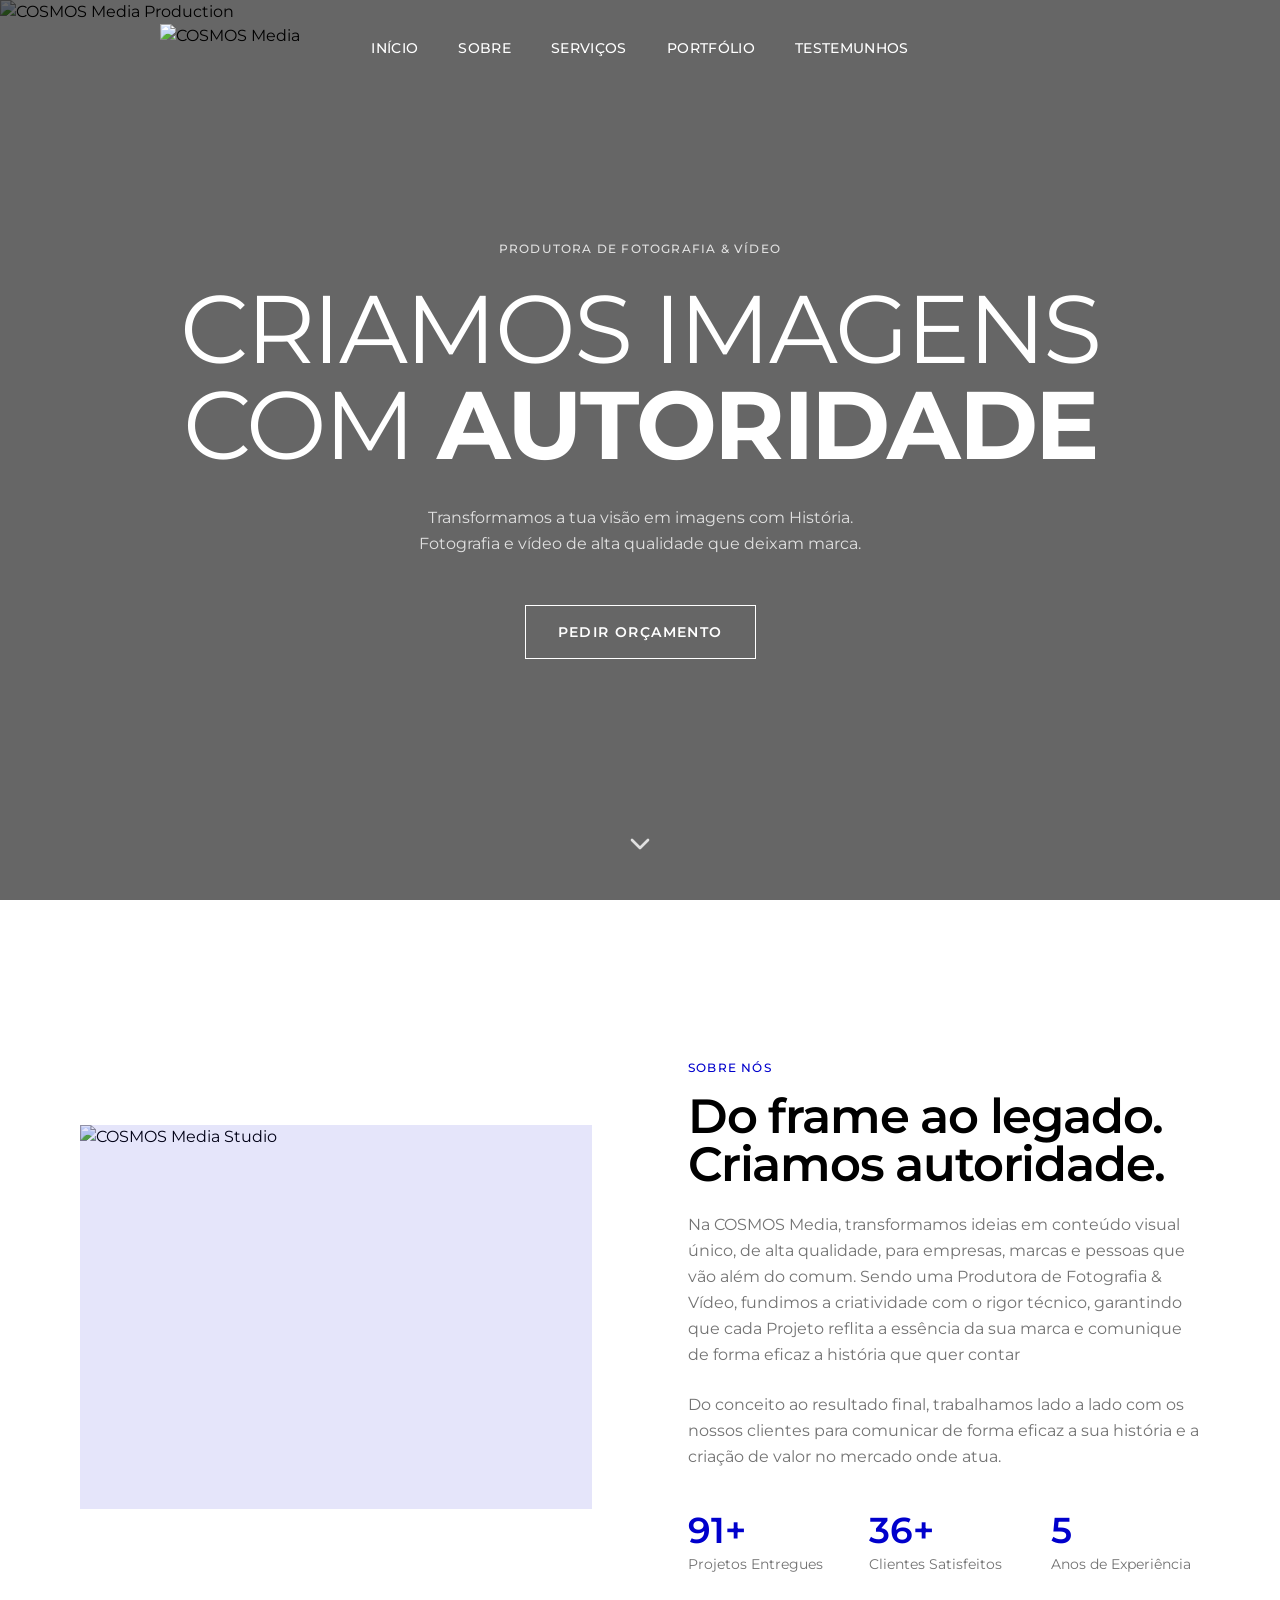
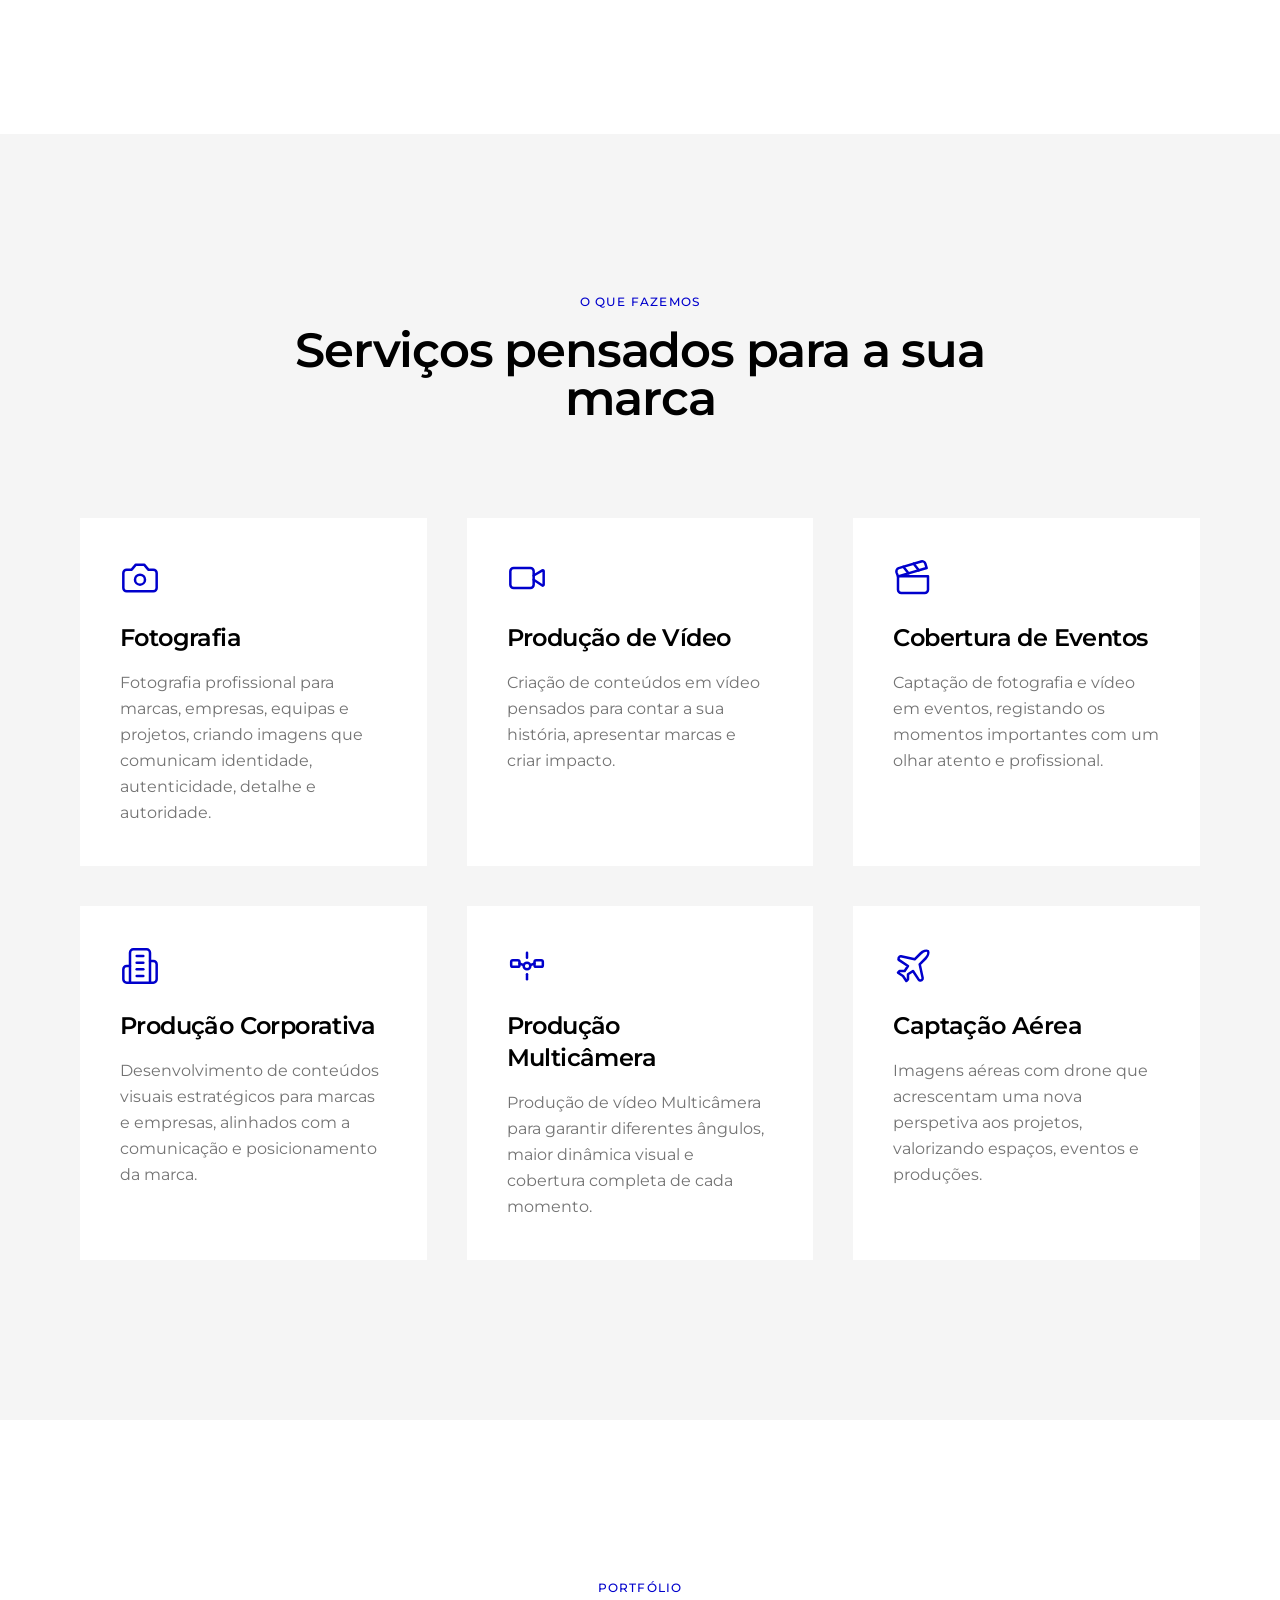
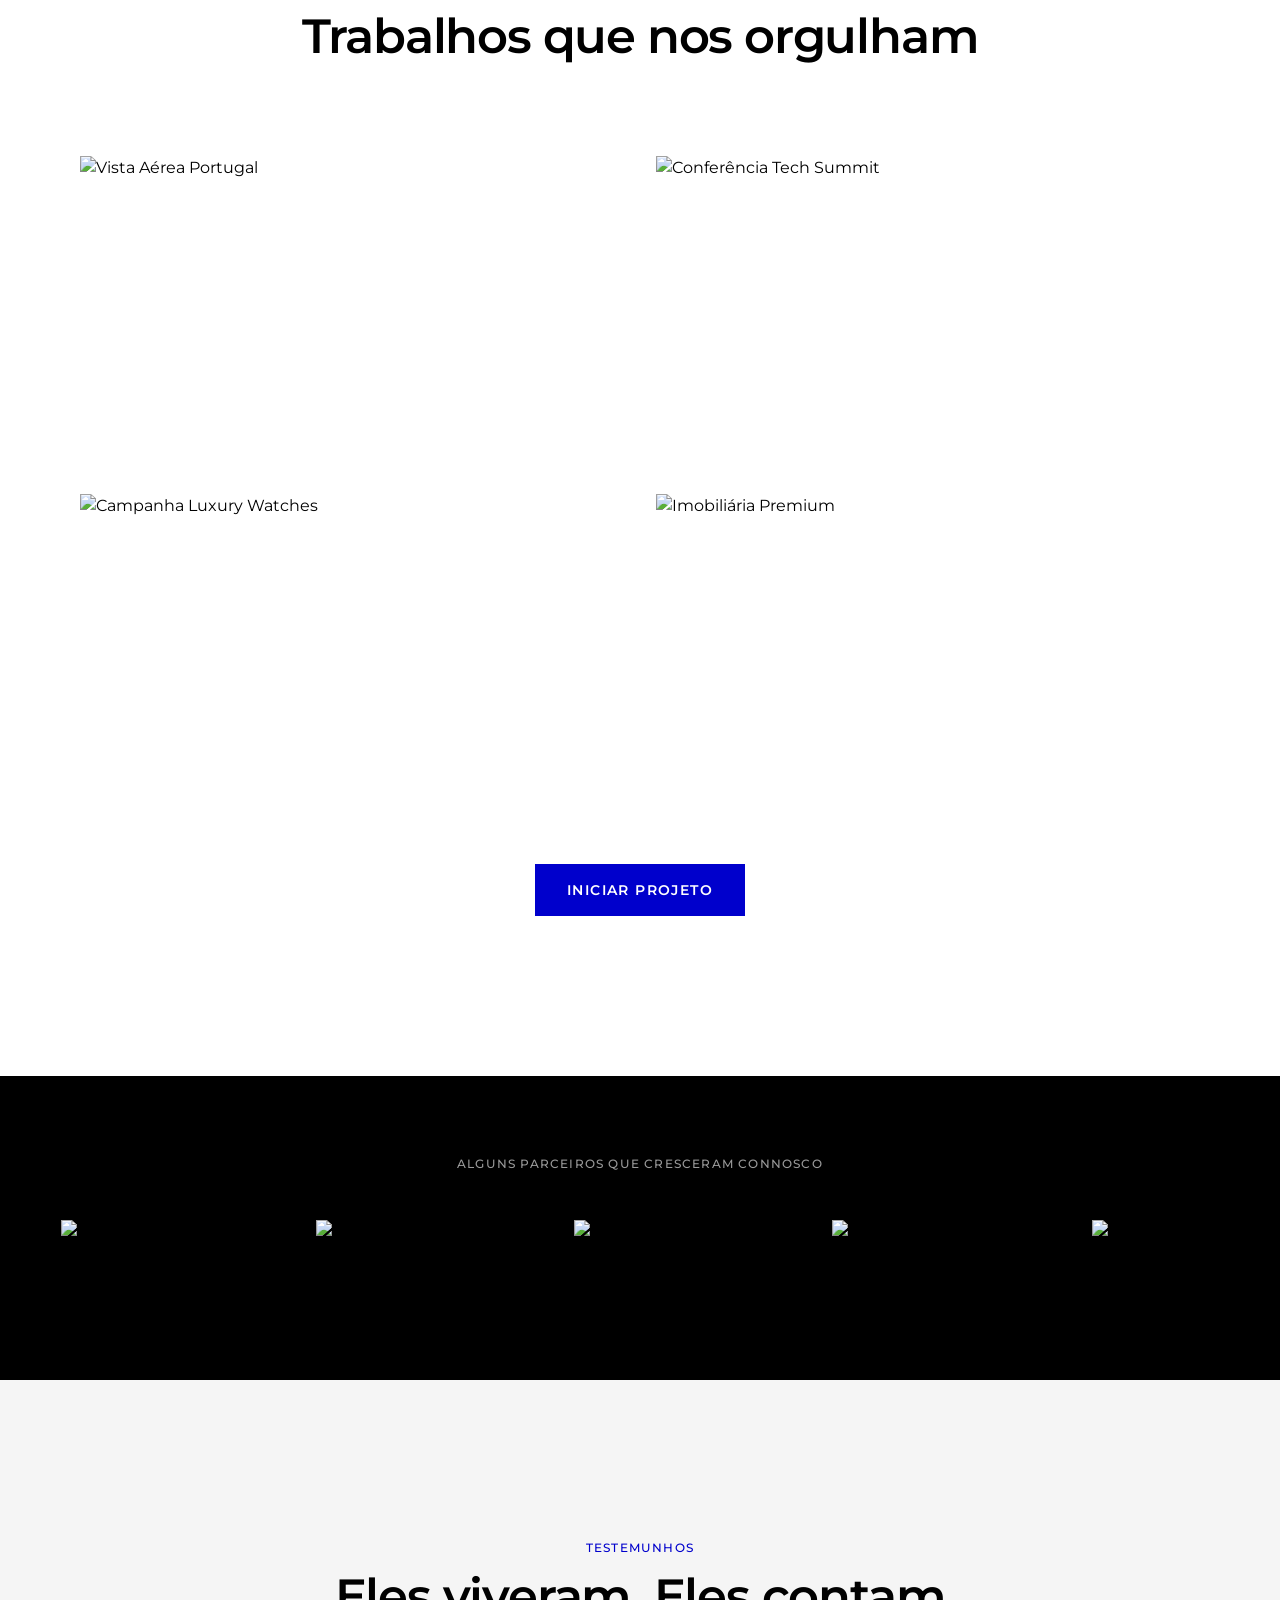
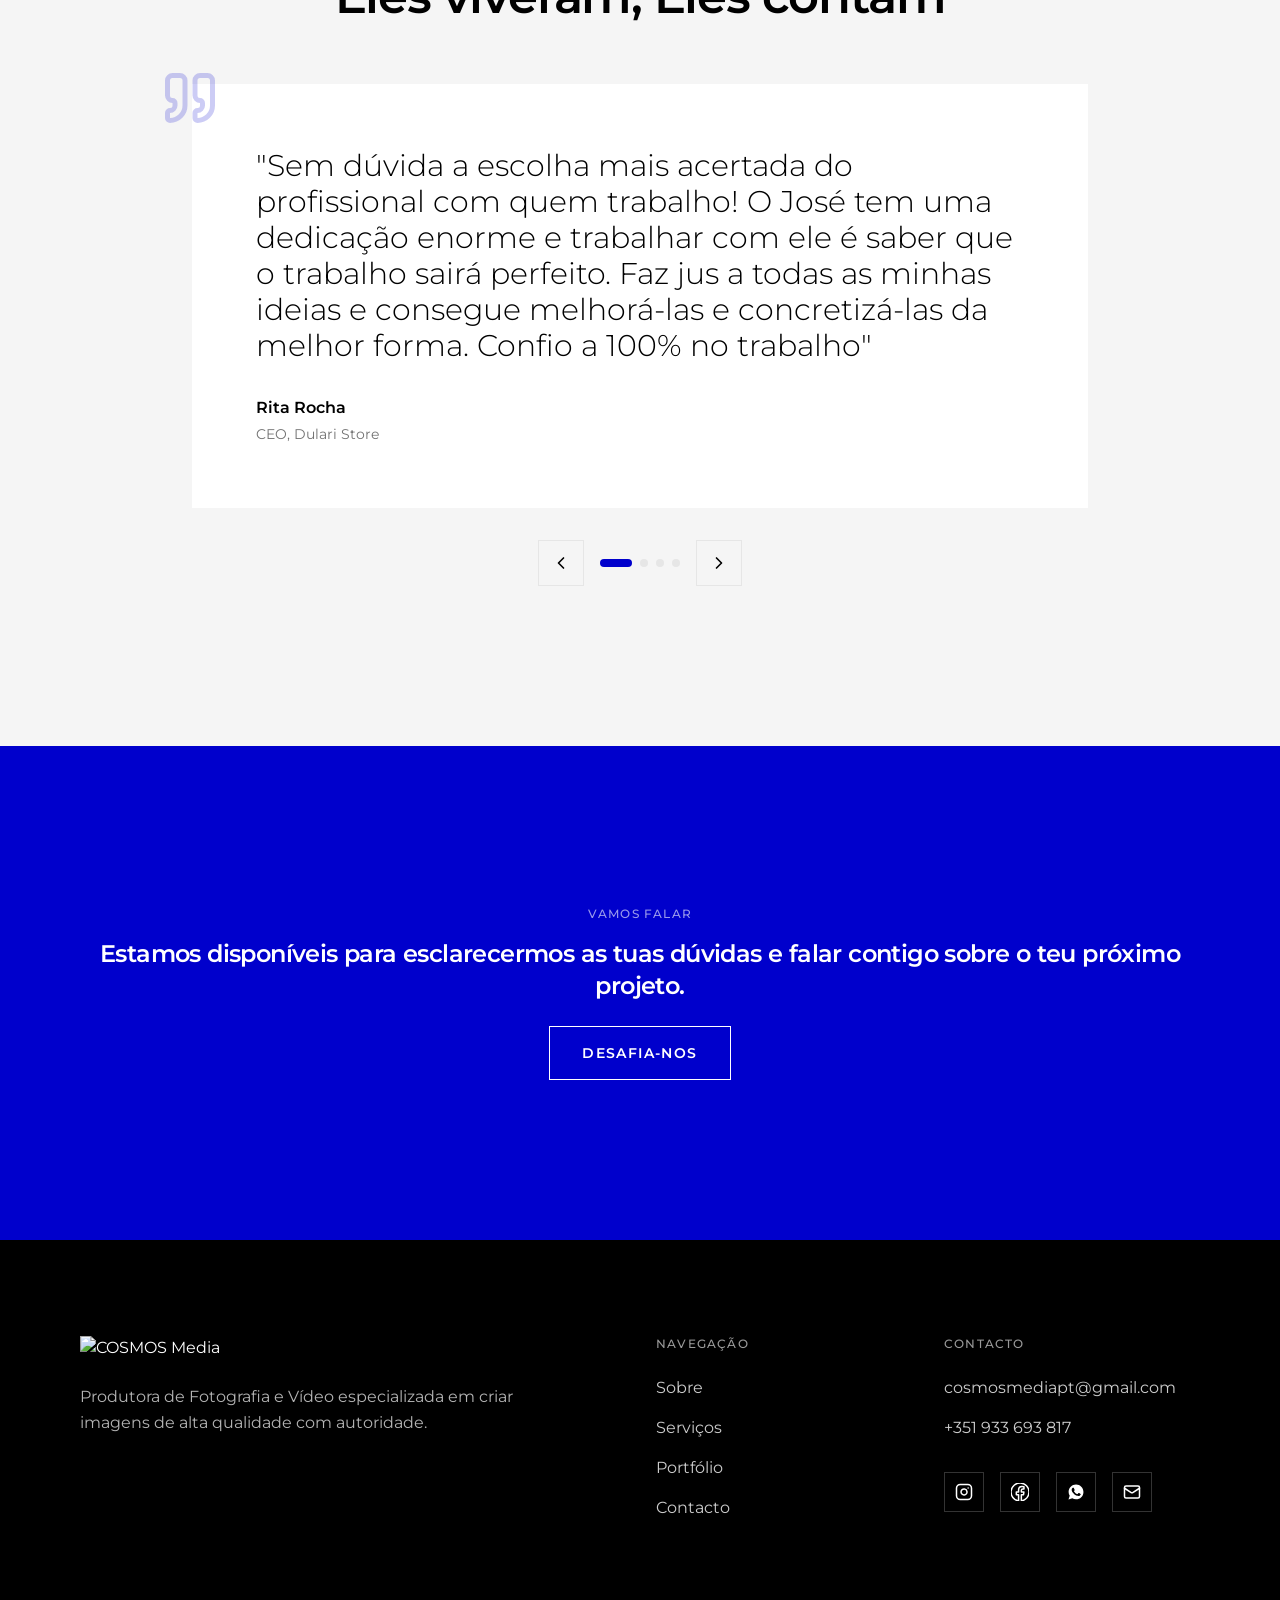
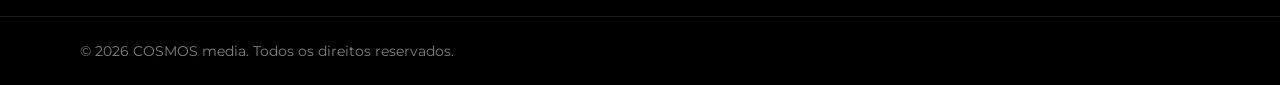
==== commit ac5c6ed2: "counter effect" ====
--- a/index.html
+++ b/index.html
@@ -13,6 +13,7 @@
         <script src="js/nav.js"></script>
         <script src="js/testimonial.js"></script>
         <script src="js/reveal.js"></script>
+        <script src="js/counter.js"></script>
         <link rel="stylesheet" href="assets/index.css" />
         <link rel="stylesheet" href="css/nav.css" />
         <link rel="stylesheet" href="css/hero.css" />
@@ -292,6 +293,8 @@
                                         <div class="text-center lg:text-left">
                                             <p
                                                 class="text-3xl md:text-4xl font-semibold text-primary"
+                                                data-count="100"
+                                                data-suffix="+"
                                             >
                                                 100+
                                             </p>
@@ -304,6 +307,8 @@
                                         <div class="text-center lg:text-left">
                                             <p
                                                 class="text-3xl md:text-4xl font-semibold text-primary"
+                                                data-count="40"
+                                                data-suffix="+"
                                             >
                                                 40+
                                             </p>
@@ -316,6 +321,8 @@
                                         <div class="text-center lg:text-left">
                                             <p
                                                 class="text-3xl md:text-4xl font-semibold text-primary"
+                                                data-count="6"
+                                                data-suffix=""
                                             >
                                                 6
                                             </p>
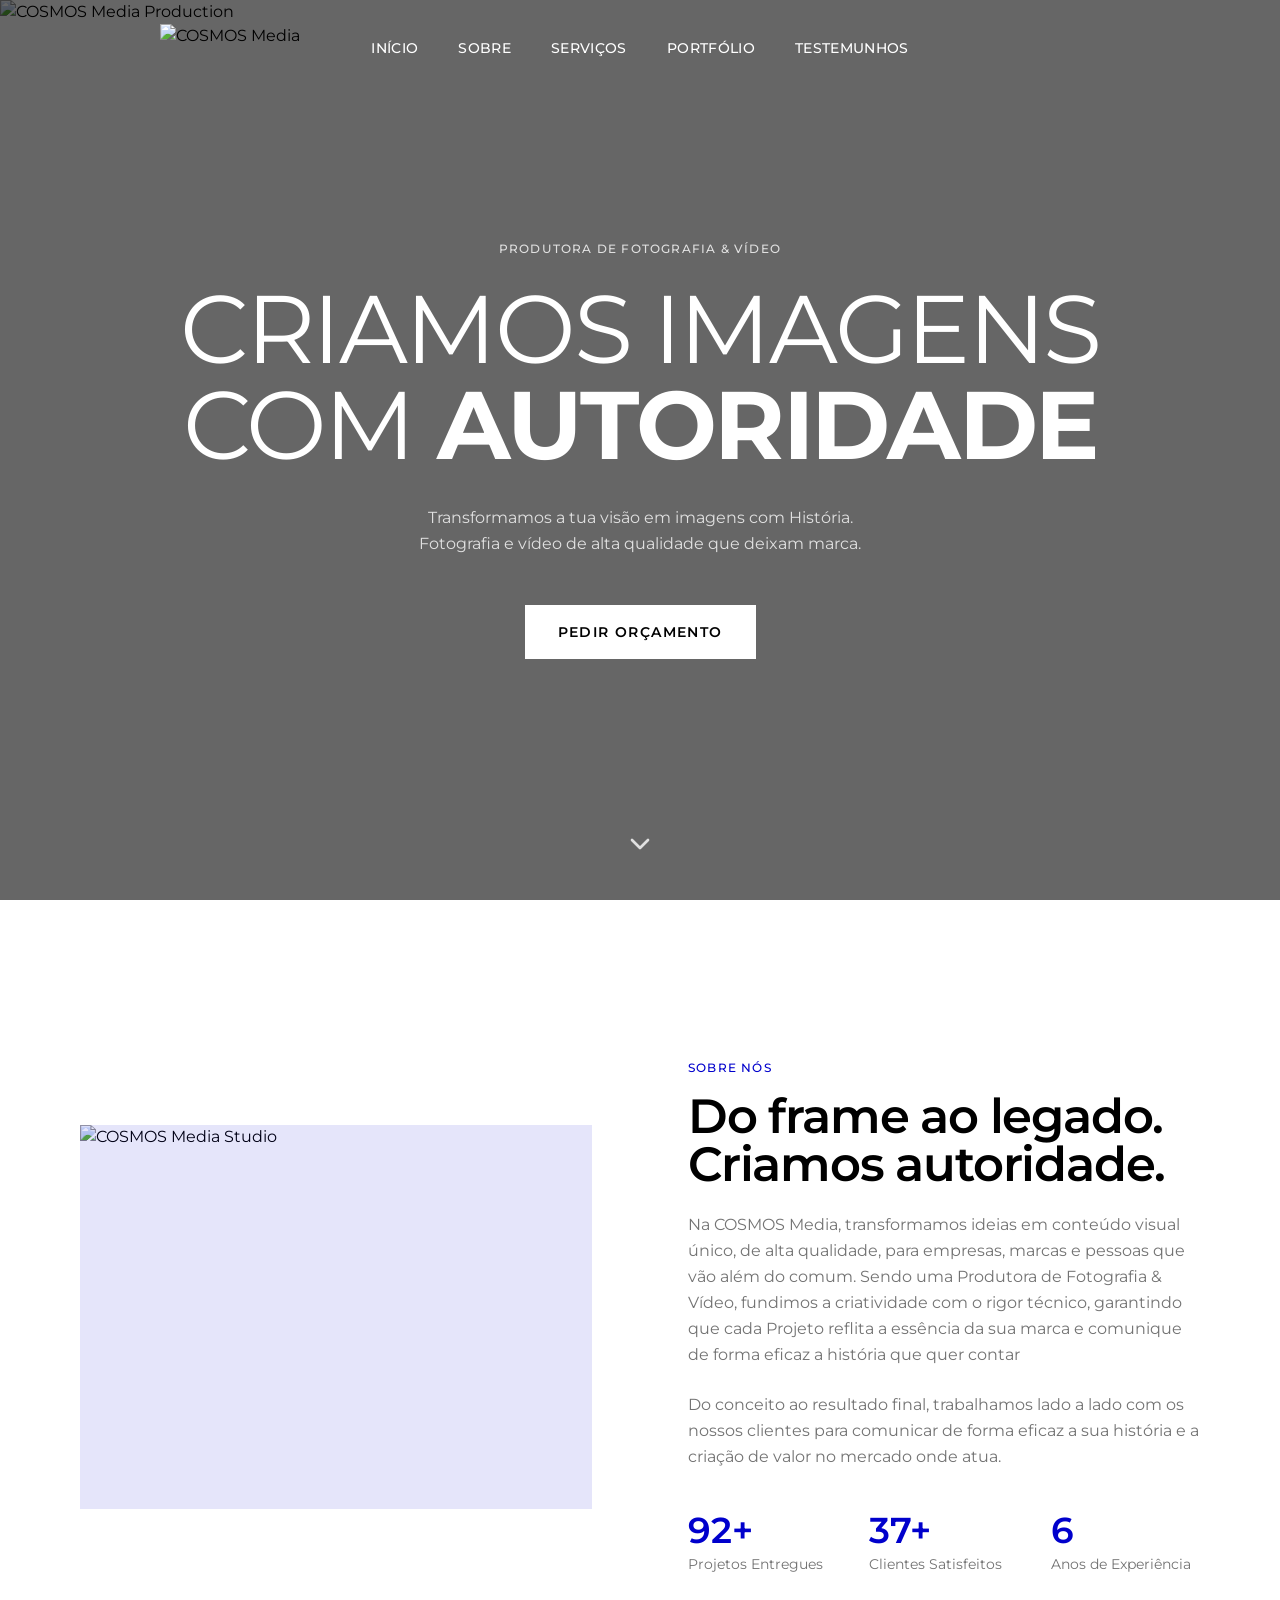
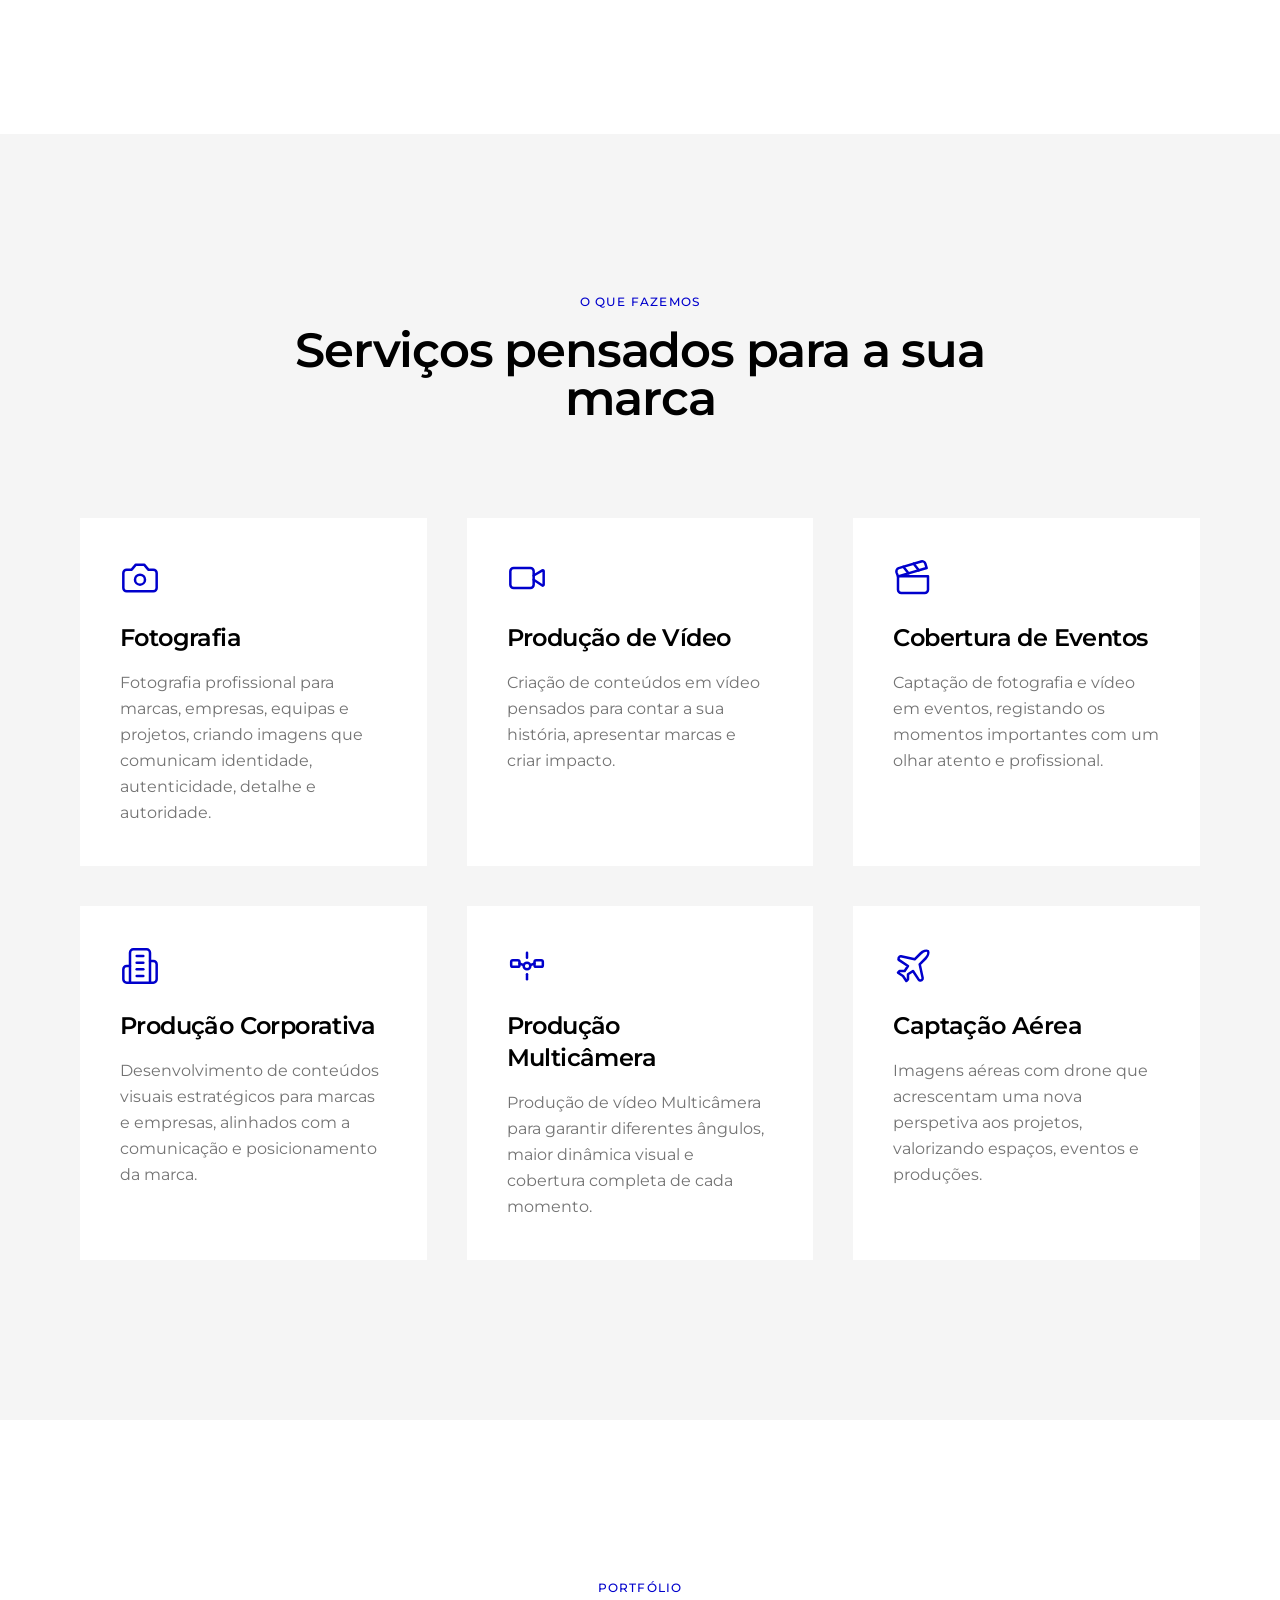
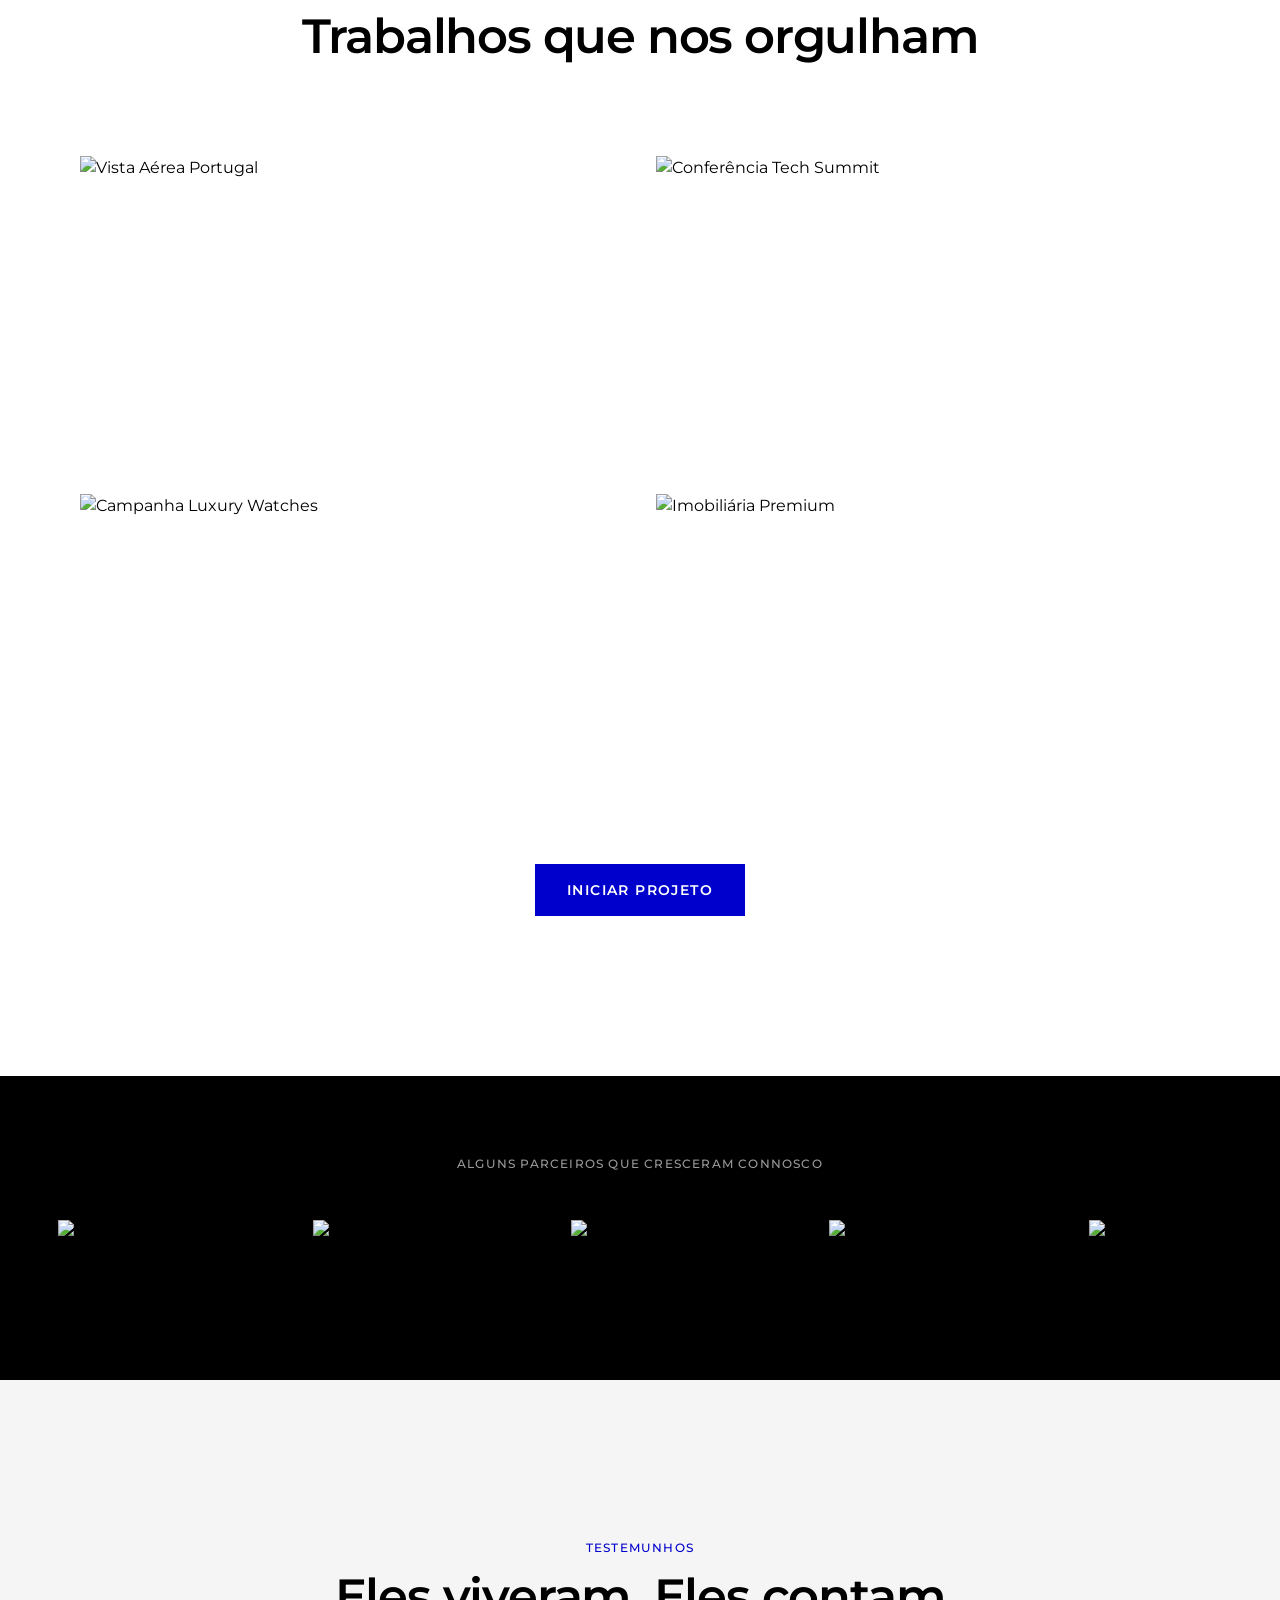
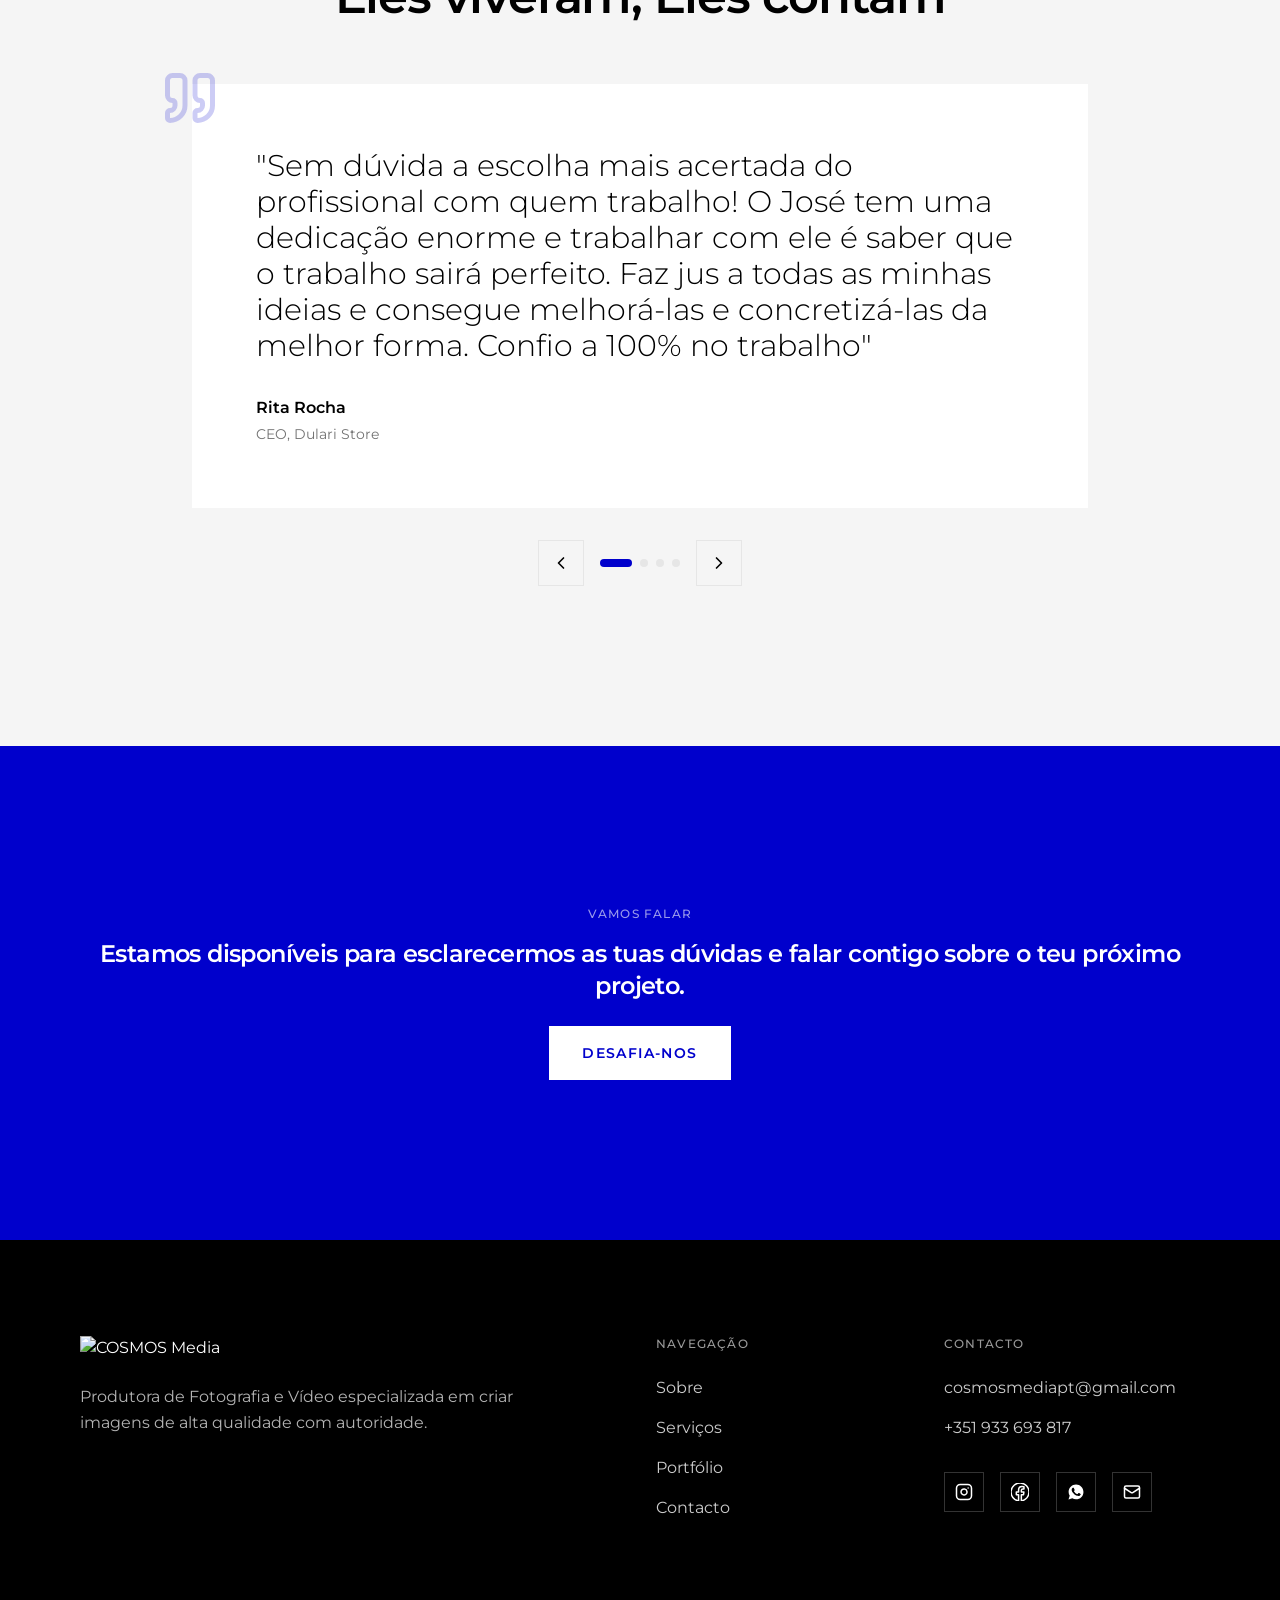
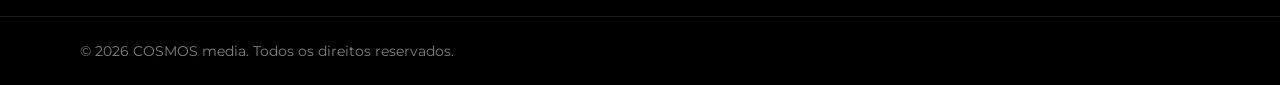
==== commit f5b65ec1: "fix btn on homepage" ====
--- a/index.html
+++ b/index.html
@@ -200,7 +200,7 @@
                             >
                                 <a
                                     href="https://tally.so/r/w4eqKd"
-                                    class="btn-cosmos border border-primary-foreground text-primary-foreground hover:bg-primary-foreground hover:text-foreground"
+                                    class="btn-cosmos bg-primary-foreground text-foreground border border-primary-foreground hover:bg-primary hover:text-primary-foreground hover:border-primary"
                                     target="_blank"
                                     >Pedir Orçamento</a
                                 >
@@ -781,7 +781,10 @@
                                 class="text-center mt-16"
                                 style="opacity: 1; transform: none"
                             >
-                                <a href="#contacto" class="btn-cosmos-primary"
+                                <a
+                                    href="https://tally.so/r/w4eqKd"
+                                    class="btn-cosmos-primary"
+                                    target="_blank"
                                     >Iniciar Projeto</a
                                 >
                             </div>
@@ -1139,7 +1142,7 @@
                                 <div>
                                     <a
                                         href="https://tally.so/r/w4eqKd"
-                                        class="btn-cosmos border border-primary-foreground text-primary-foreground hover:bg-primary-foreground hover:text-foreground"
+                                        class="btn-cosmos bg-primary-foreground text-primary border border-primary-foreground hover:bg-primary hover:text-primary-foreground hover:border-primary-foreground"
                                         target="_blank"
                                         >Desafia-nos</a
                                     >
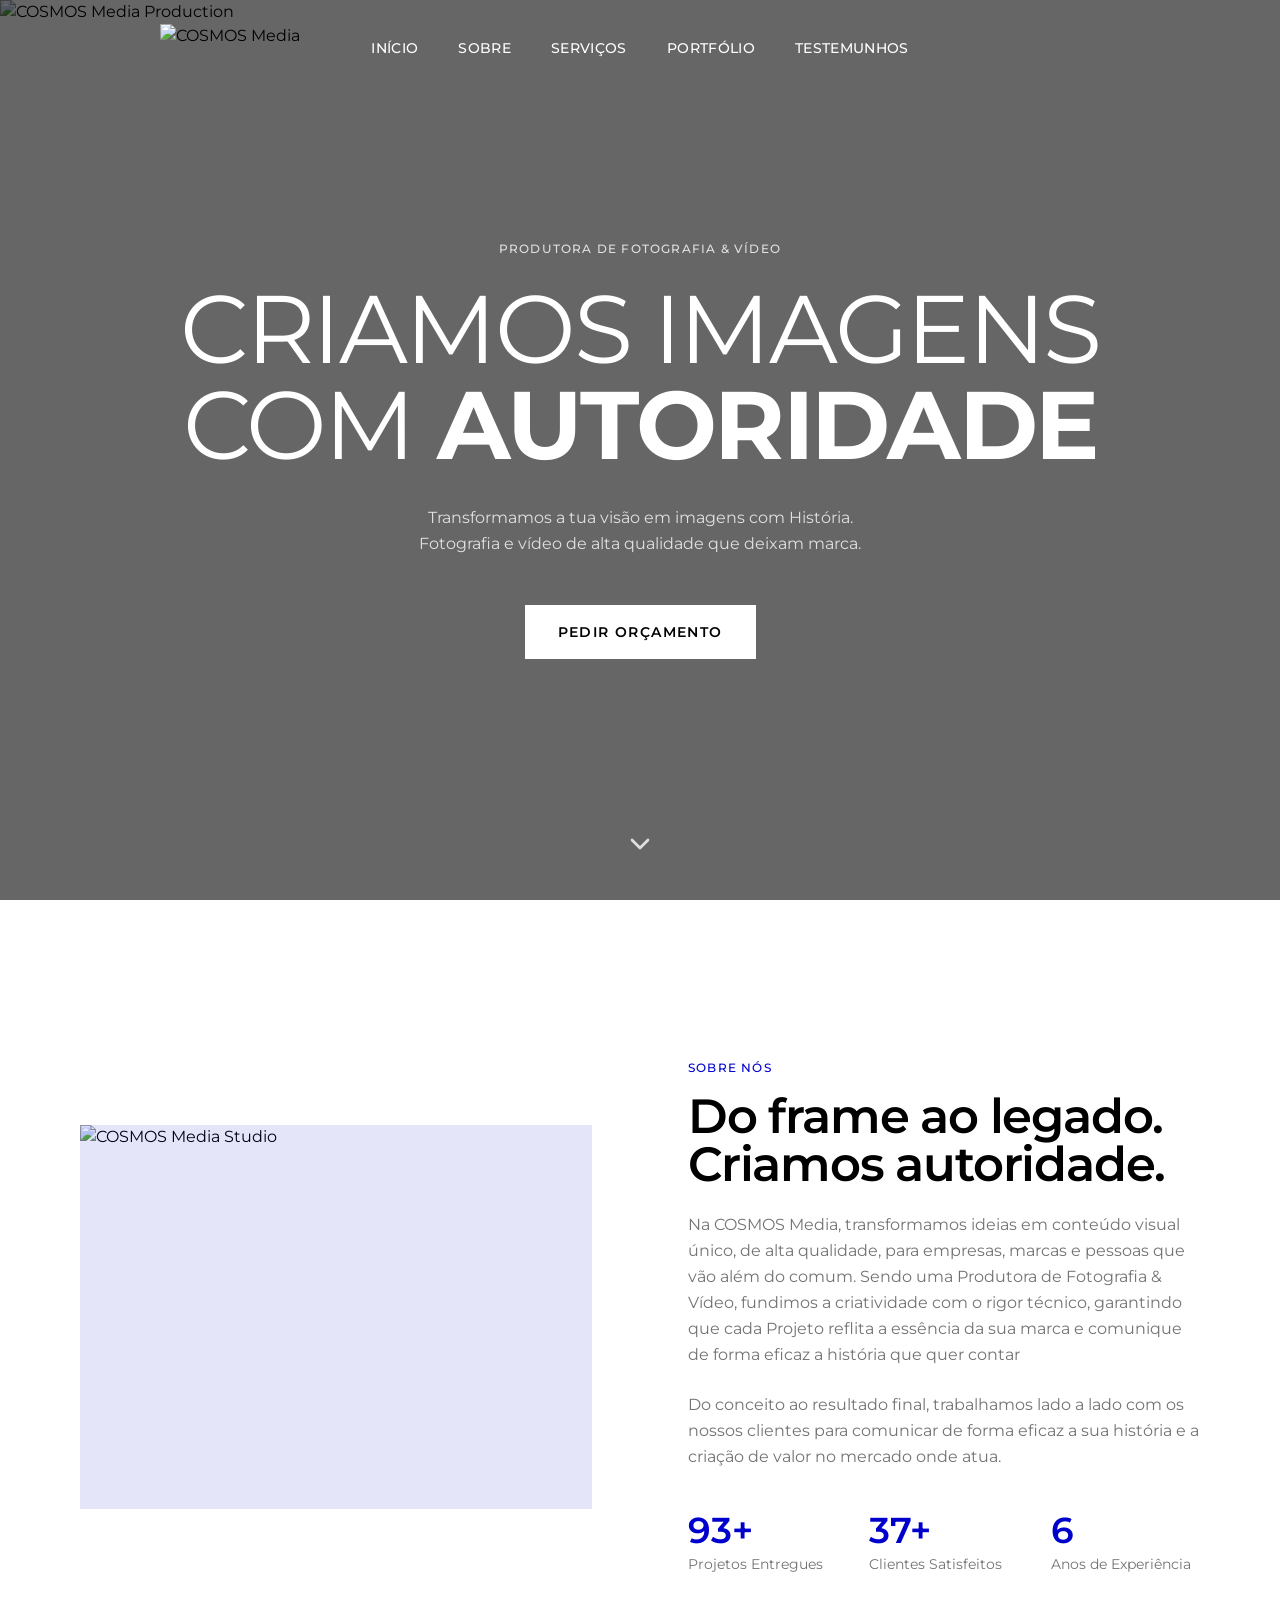
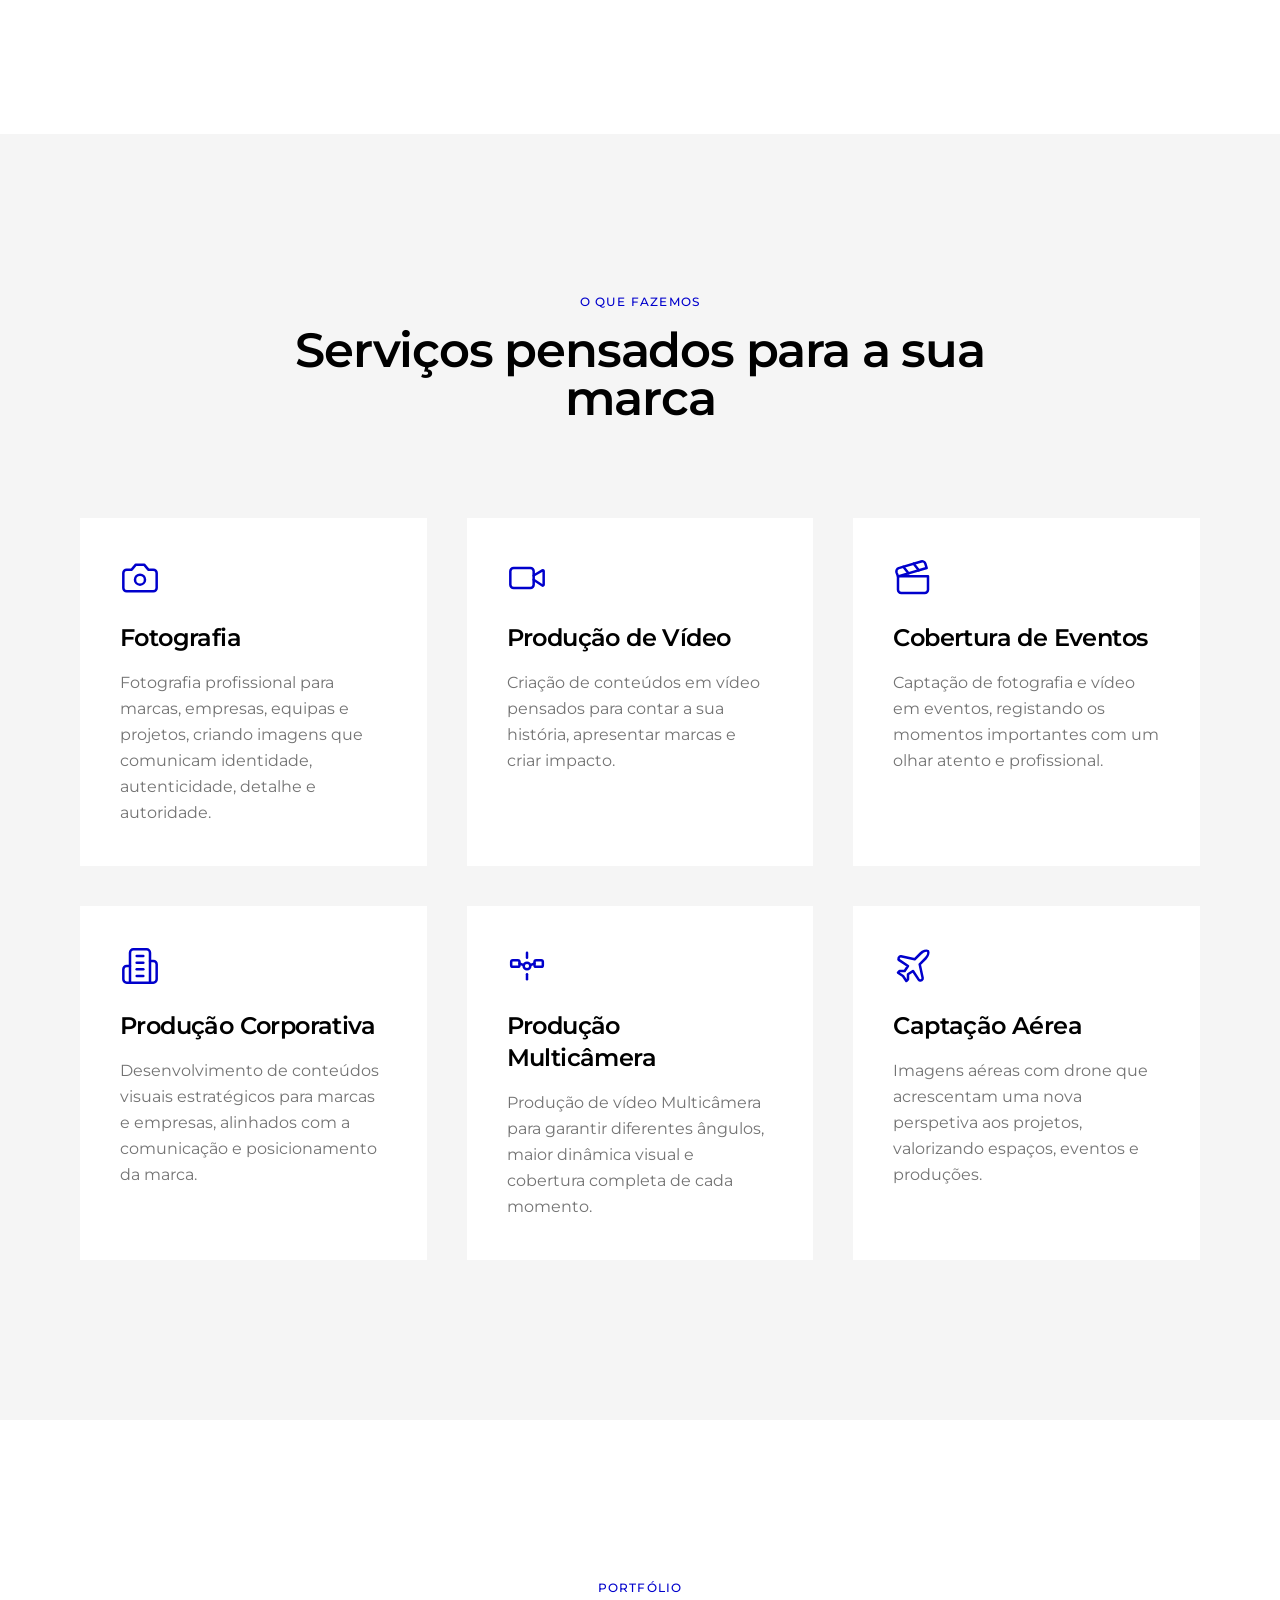
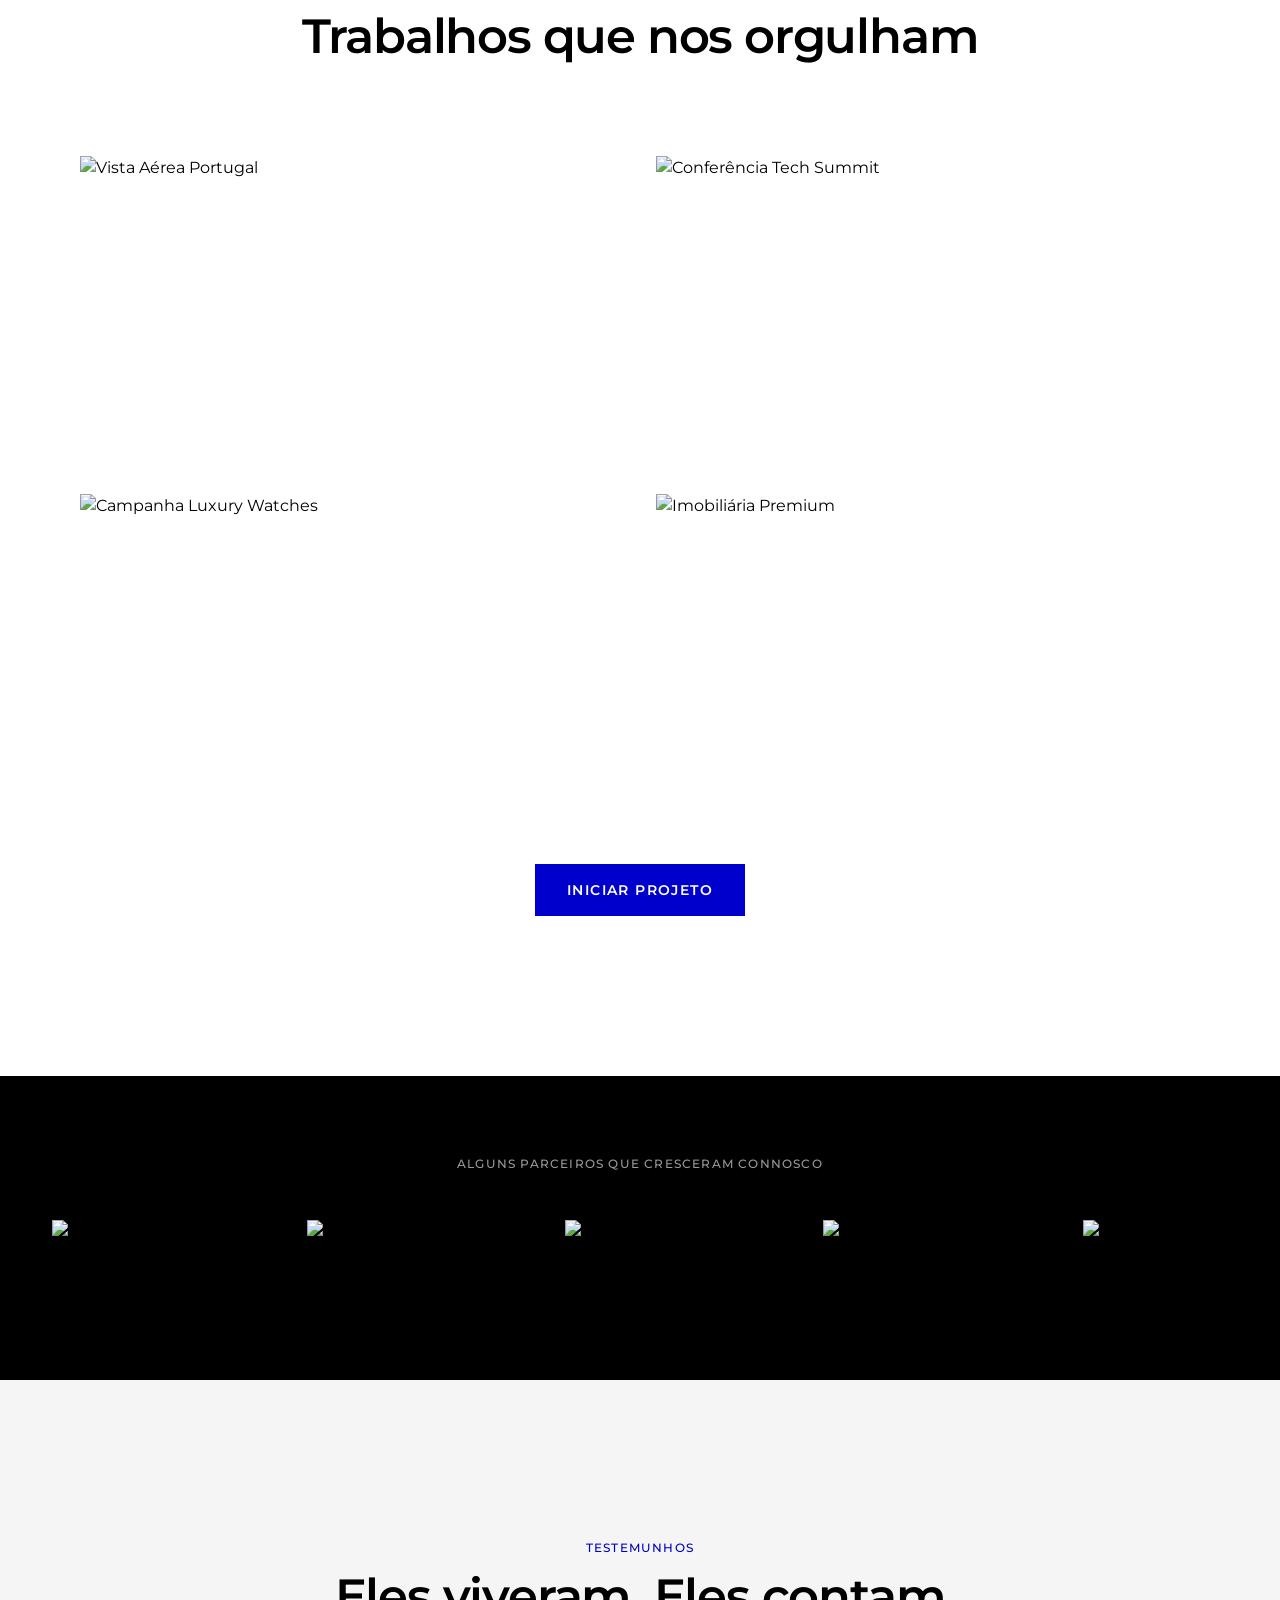
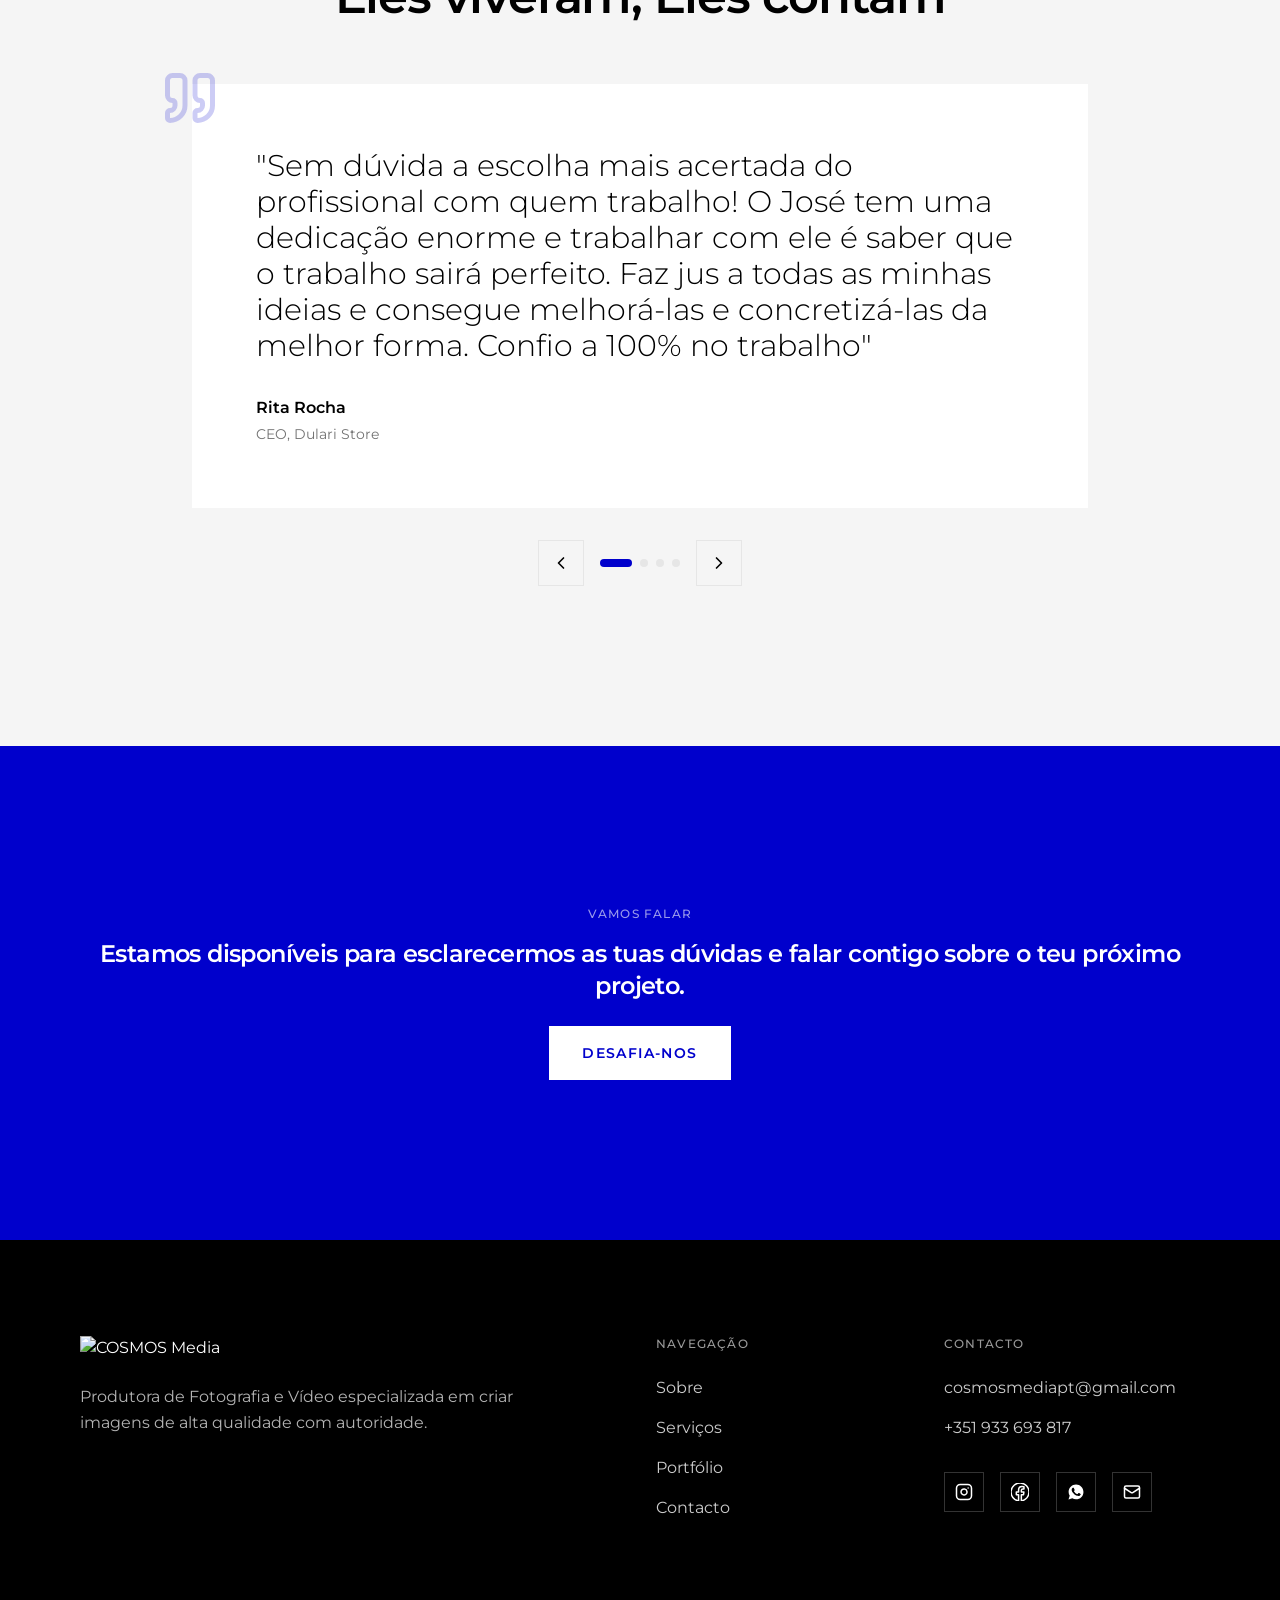
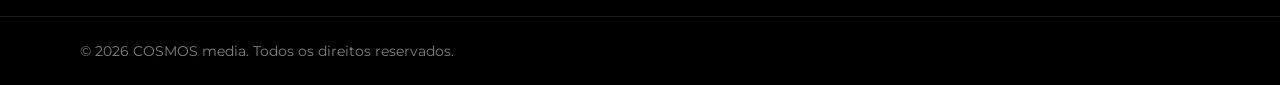
==== commit ba13d9c1: "remove animation from "o que fazemos" section" ====
--- a/index.html
+++ b/index.html
@@ -353,7 +353,7 @@
                                 class="grid md:grid-cols-2 lg:grid-cols-3 gap-8 md:gap-10 reveal delay-2"
                             >
                                 <div
-                                    class="group bg-background p-8 md:p-10 hover:bg-primary transition-all duration-500"
+                                    class="bg-background p-8 md:p-10"
                                     style="opacity: 1; transform: none"
                                 >
                                     <svg
@@ -366,7 +366,7 @@
                                         stroke-width="1.5"
                                         stroke-linecap="round"
                                         stroke-linejoin="round"
-                                        class="lucide lucide-camera text-primary group-hover:text-primary-foreground transition-colors duration-500"
+                                        class="lucide lucide-camera text-primary"
                                     >
                                         <path
                                             d="M14.5 4h-5L7 7H4a2 2 0 0 0-2 2v9a2 2 0 0 0 2 2h16a2 2 0 0 0 2-2V9a2 2 0 0 0-2-2h-3l-2.5-3z"
@@ -375,12 +375,12 @@
                                     </svg>
 
                                     <h3
-                                        class="text-title text-foreground group-hover:text-primary-foreground mt-6 mb-4 transition-colors duration-500"
+                                        class="text-title text-foreground mt-6 mb-4"
                                     >
                                         Fotografia
                                     </h3>
                                     <p
-                                        class="text-body text-muted-foreground group-hover:text-primary-foreground/80 transition-colors duration-500"
+                                        class="text-body text-muted-foreground"
                                     >
                                         Fotografia profissional para marcas,
                                         empresas, equipas e projetos, criando
@@ -389,7 +389,7 @@
                                     </p>
                                 </div>
                                 <div
-                                    class="group bg-background p-8 md:p-10 hover:bg-primary transition-all duration-500"
+                                    class="bg-background p-8 md:p-10"
                                     style="opacity: 1; transform: none"
                                 >
                                     <svg
@@ -402,7 +402,7 @@
                                         stroke-width="1.5"
                                         stroke-linecap="round"
                                         stroke-linejoin="round"
-                                        class="lucide lucide-video text-primary group-hover:text-primary-foreground transition-colors duration-500"
+                                        class="lucide lucide-video text-primary"
                                     >
                                         <path
                                             d="m16 13 5.223 3.482a.5.5 0 0 0 .777-.416V7.87a.5.5 0 0 0-.752-.432L16 10.5"
@@ -417,12 +417,12 @@
                                     </svg>
 
                                     <h3
-                                        class="text-title text-foreground group-hover:text-primary-foreground mt-6 mb-4 transition-colors duration-500"
+                                        class="text-title text-foreground mt-6 mb-4"
                                     >
                                         Produção de Vídeo
                                     </h3>
                                     <p
-                                        class="text-body text-muted-foreground group-hover:text-primary-foreground/80 transition-colors duration-500"
+                                        class="text-body text-muted-foreground"
                                     >
                                         Criação de conteúdos em vídeo pensados
                                         para contar a sua história, apresentar
@@ -430,7 +430,7 @@
                                     </p>
                                 </div>
                                 <div
-                                    class="group bg-background p-8 md:p-10 hover:bg-primary transition-all duration-500"
+                                    class="bg-background p-8 md:p-10"
                                     style="opacity: 1; transform: none"
                                 >
                                     <svg
@@ -443,7 +443,7 @@
                                         stroke-width="1.5"
                                         stroke-linecap="round"
                                         stroke-linejoin="round"
-                                        class="lucide lucide-clapperboard text-primary group-hover:text-primary-foreground transition-colors duration-500"
+                                        class="lucide lucide-clapperboard text-primary"
                                     >
                                         <path
                                             d="M20.2 6 3 11l-.9-2.4c-.3-1.1.3-2.2 1.3-2.5l13.5-4c1.1-.3 2.2.3 2.5 1.3Z"
@@ -455,12 +455,12 @@
                                         ></path>
                                     </svg>
                                     <h3
-                                        class="text-title text-foreground group-hover:text-primary-foreground mt-6 mb-4 transition-colors duration-500"
+                                        class="text-title text-foreground mt-6 mb-4"
                                     >
                                         Cobertura de Eventos
                                     </h3>
                                     <p
-                                        class="text-body text-muted-foreground group-hover:text-primary-foreground/80 transition-colors duration-500"
+                                        class="text-body text-muted-foreground"
                                     >
                                         Captação de fotografia e vídeo em
                                         eventos, registando os momentos
@@ -469,7 +469,7 @@
                                     </p>
                                 </div>
                                 <div
-                                    class="group bg-background p-8 md:p-10 hover:bg-primary transition-all duration-500"
+                                    class="bg-background p-8 md:p-10"
                                     style="opacity: 1; transform: none"
                                 >
                                     <svg
@@ -482,7 +482,7 @@
                                         stroke-width="1.5"
                                         stroke-linecap="round"
                                         stroke-linejoin="round"
-                                        class="lucide lucide-building2 text-primary group-hover:text-primary-foreground transition-colors duration-500"
+                                        class="lucide lucide-building2 text-primary"
                                     >
                                         <path
                                             d="M6 22V4a2 2 0 0 1 2-2h8a2 2 0 0 1 2 2v18Z"
@@ -499,12 +499,12 @@
                                         <path d="M10 18h4"></path>
                                     </svg>
                                     <h3
-                                        class="text-title text-foreground group-hover:text-primary-foreground mt-6 mb-4 transition-colors duration-500"
+                                        class="text-title text-foreground mt-6 mb-4"
                                     >
                                         Produção Corporativa
                                     </h3>
                                     <p
-                                        class="text-body text-muted-foreground group-hover:text-primary-foreground/80 transition-colors duration-500"
+                                        class="text-body text-muted-foreground"
                                     >
                                         Desenvolvimento de conteúdos visuais
                                         estratégicos para marcas e empresas,
@@ -513,7 +513,7 @@
                                     </p>
                                 </div>
                                 <div
-                                    class="group bg-background p-8 md:p-10 hover:bg-primary transition-all duration-500"
+                                    class="bg-background p-8 md:p-10"
                                     style="opacity: 1; transform: none"
                                 >
                                     <svg
@@ -526,7 +526,7 @@
                                         stroke-width="1.5"
                                         stroke-linecap="round"
                                         stroke-linejoin="round"
-                                        class="text-primary group-hover:text-primary-foreground transition-colors duration-500"
+                                        class="text-primary"
                                     >
                                         <!-- subject -->
                                         <circle cx="12" cy="12" r="2"></circle>
@@ -577,12 +577,12 @@
                                     </svg>
 
                                     <h3
-                                        class="text-title text-foreground group-hover:text-primary-foreground mt-6 mb-4 transition-colors duration-500"
+                                        class="text-title text-foreground mt-6 mb-4"
                                     >
                                         Produção Multicâmera
                                     </h3>
                                     <p
-                                        class="text-body text-muted-foreground group-hover:text-primary-foreground/80 transition-colors duration-500"
+                                        class="text-body text-muted-foreground"
                                     >
                                         Produção de vídeo Multicâmera para
                                         garantir diferentes ângulos, maior
@@ -591,7 +591,7 @@
                                     </p>
                                 </div>
                                 <div
-                                    class="group bg-background p-8 md:p-10 hover:bg-primary transition-all duration-500"
+                                    class="bg-background p-8 md:p-10"
                                     style="opacity: 1; transform: none"
                                 >
                                     <svg
@@ -604,19 +604,19 @@
                                         stroke-width="1.5"
                                         stroke-linecap="round"
                                         stroke-linejoin="round"
-                                        class="lucide lucide-plane text-primary group-hover:text-primary-foreground transition-colors duration-500"
+                                        class="lucide lucide-plane text-primary"
                                     >
                                         <path
                                             d="M17.8 19.2 16 11l3.5-3.5C21 6 21.5 4 21 3c-1-.5-3 0-4.5 1.5L13 8 4.8 6.2c-.5-.1-.9.1-1.1.5l-.3.5c-.2.5-.1 1 .3 1.3L9 12l-2 3H4l-1 1 3 2 2 3 1-1v-3l3-2 3.5 5.3c.3.4.8.5 1.3.3l.5-.2c.4-.3.6-.7.5-1.2z"
                                         ></path>
                                     </svg>
                                     <h3
-                                        class="text-title text-foreground group-hover:text-primary-foreground mt-6 mb-4 transition-colors duration-500"
+                                        class="text-title text-foreground mt-6 mb-4"
                                     >
                                         Captação Aérea
                                     </h3>
                                     <p
-                                        class="text-body text-muted-foreground group-hover:text-primary-foreground/80 transition-colors duration-500"
+                                        class="text-body text-muted-foreground"
                                     >
                                         ​​Imagens aéreas com drone que
                                         acrescentam uma nova perspetiva aos
--- a/css/nav.css
+++ b/css/nav.css
@@ -13,3 +13,12 @@
 .nav-scrolled svg {
     filter: invert(100%);
 }
+
+/* Logo hover zoom animation */
+.js-header a img {
+    transition: transform 0.3s ease;
+}
+
+.js-header a img:hover {
+    transform: scale(1.2);
+}
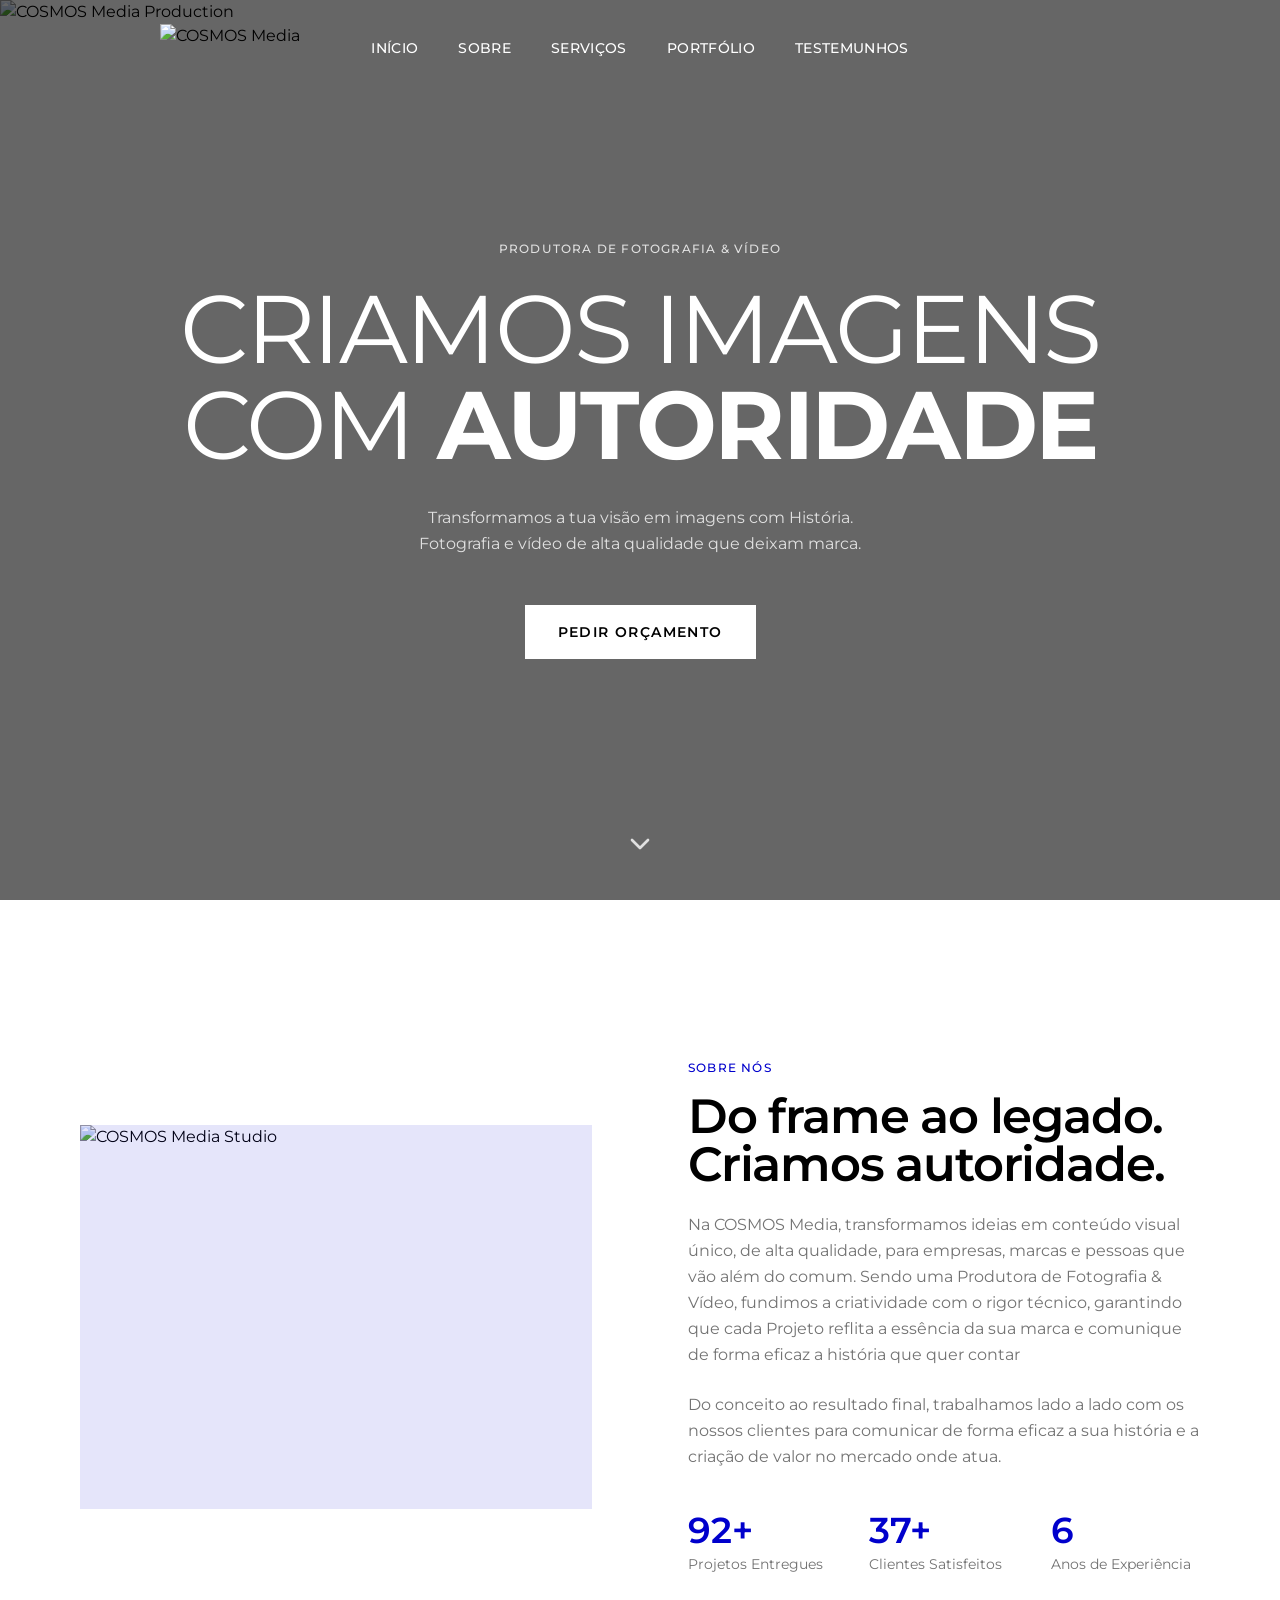
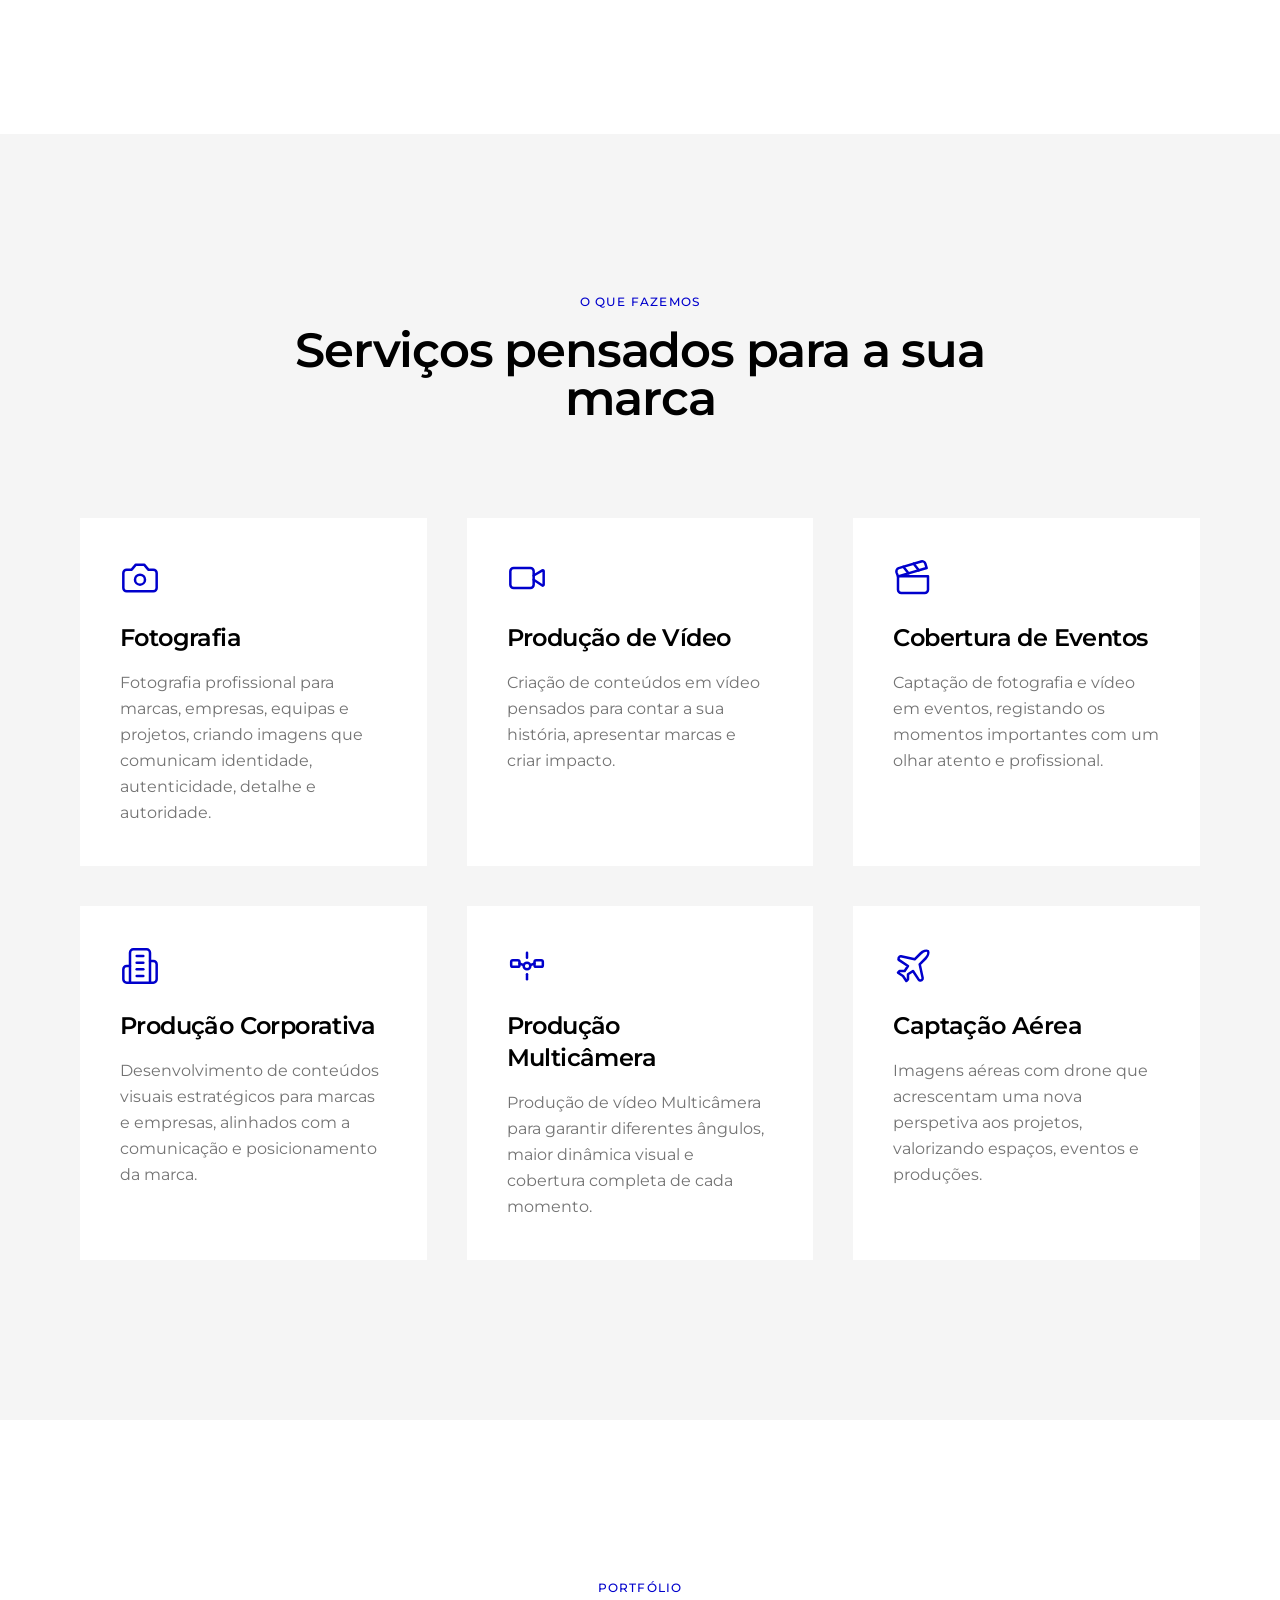
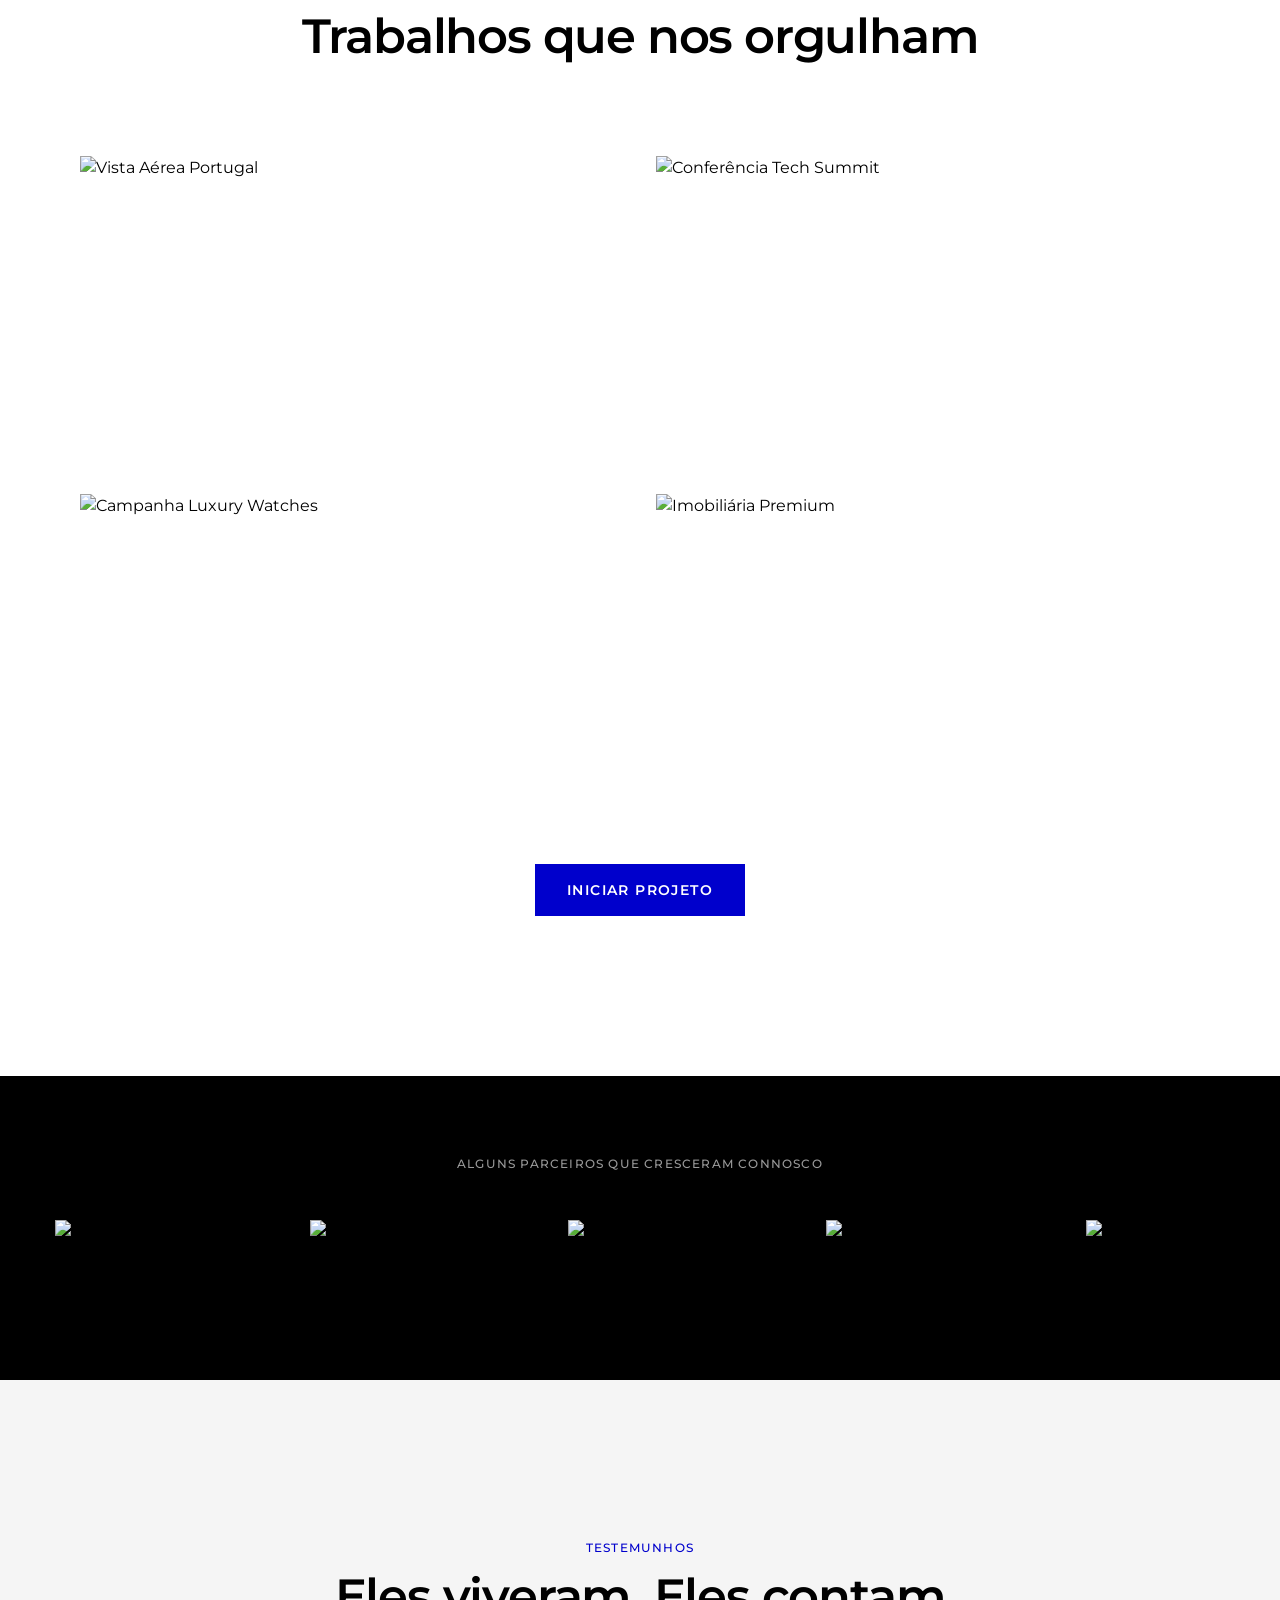
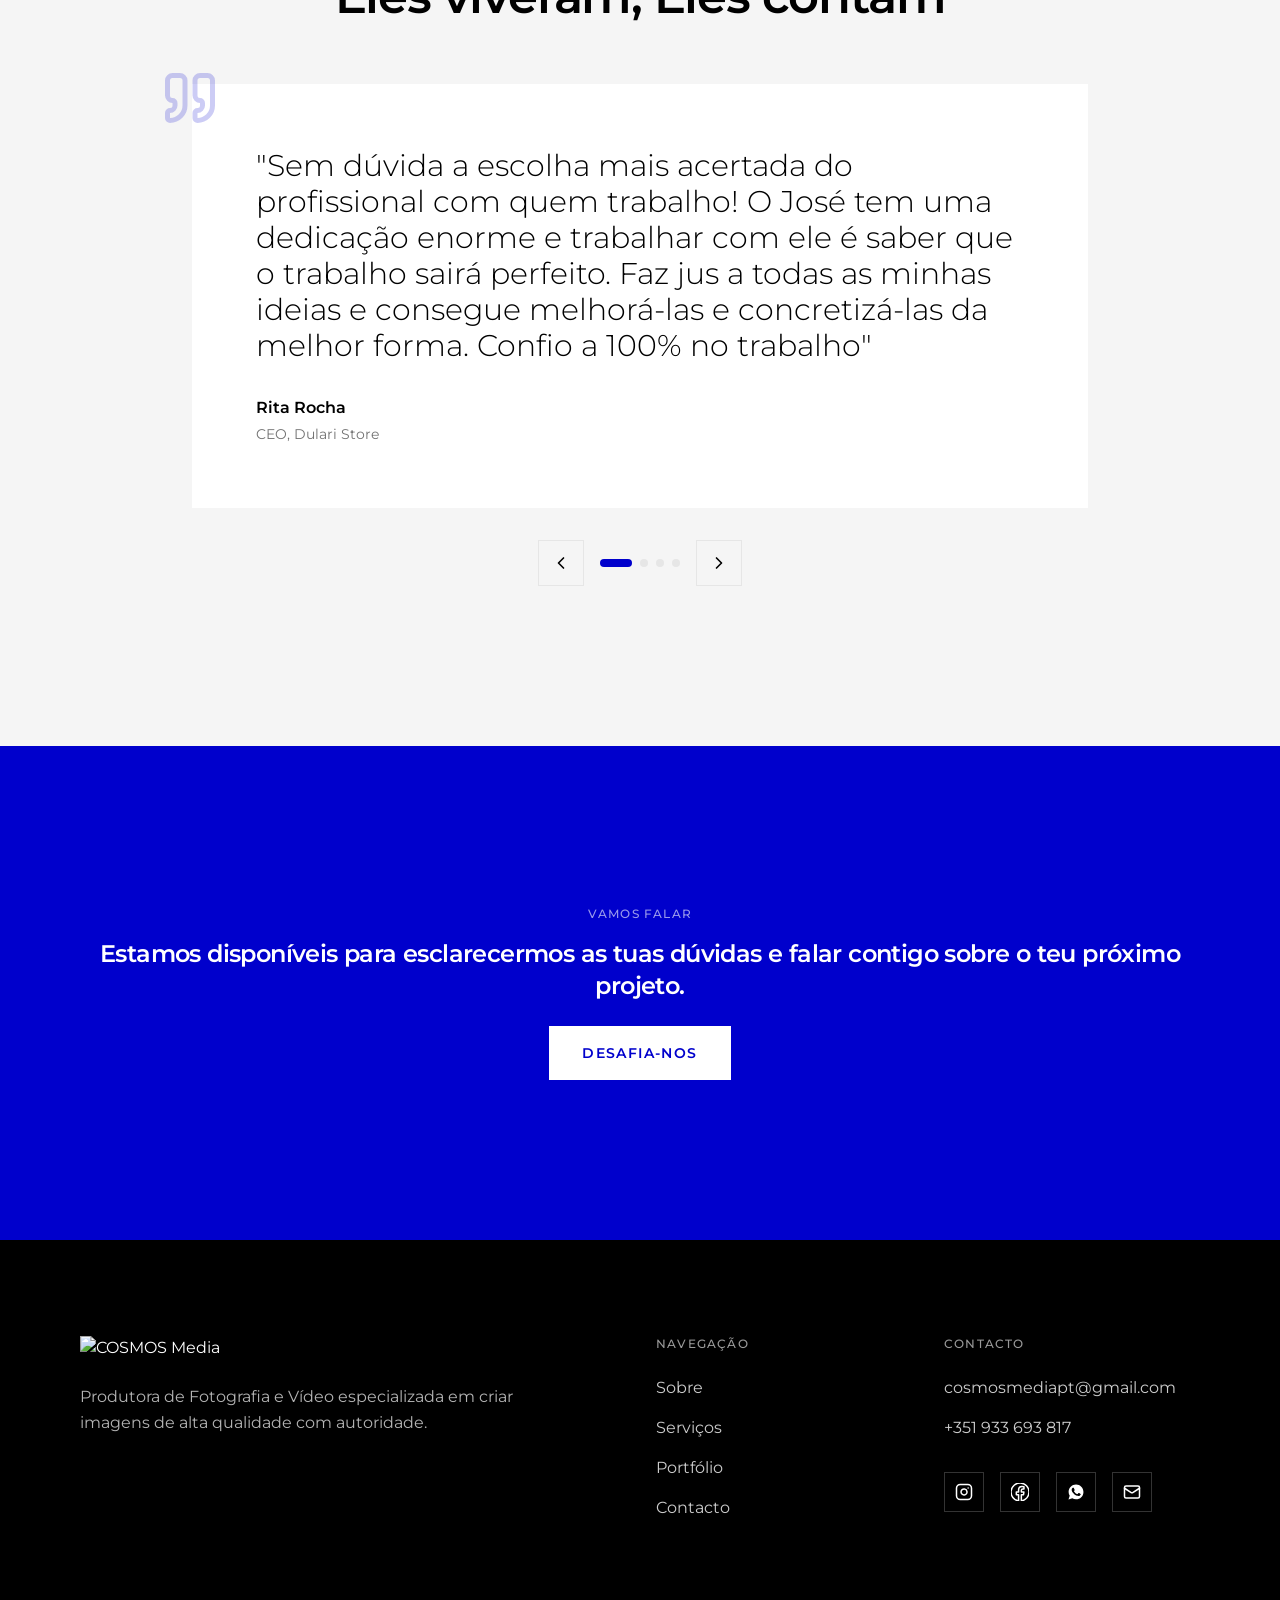
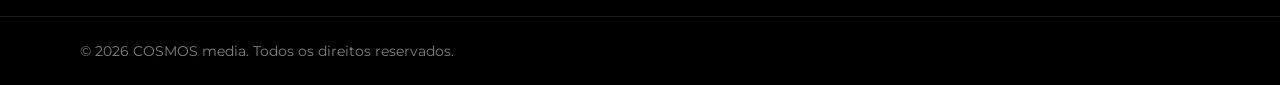
==== commit c485f304: "fix small details" ====
--- a/index.html
+++ b/index.html
@@ -229,7 +229,10 @@
                             </div>
                         </button>
                     </section>
-                    <section id="sobre" class="section-padding bg-background">
+                    <section
+                        id="sobre-section"
+                        class="section-padding bg-background"
+                    >
                         <div class="container-padding">
                             <div
                                 class="grid lg:grid-cols-2 gap-16 lg:gap-24 items-center reveal"
@@ -251,6 +254,7 @@
                                     <p
                                         class="text-caption text-primary mb-4"
                                         style="opacity: 1; transform: none"
+                                        id="sobre"
                                     >
                                         Sobre Nós
                                     </p>
@@ -337,12 +341,18 @@
                             </div>
                         </div>
                     </section>
-                    <section id="servicos" class="section-padding bg-secondary">
+                    <section
+                        id="servicos-section"
+                        class="section-padding bg-secondary"
+                    >
                         <div class="container-padding">
                             <div
                                 class="text-center max-w-3xl mx-auto mb-16 md:mb-24 reveal"
                             >
-                                <p class="text-caption text-primary mb-4">
+                                <p
+                                    class="text-caption text-primary mb-4"
+                                    id="servicos"
+                                >
                                     O Que Fazemos
                                 </p>
                                 <h2 class="text-headline text-foreground">
@@ -379,9 +389,7 @@
                                     >
                                         Fotografia
                                     </h3>
-                                    <p
-                                        class="text-body text-muted-foreground"
-                                    >
+                                    <p class="text-body text-muted-foreground">
                                         Fotografia profissional para marcas,
                                         empresas, equipas e projetos, criando
                                         imagens que comunicam identidade,
@@ -421,9 +429,7 @@
                                     >
                                         Produção de Vídeo
                                     </h3>
-                                    <p
-                                        class="text-body text-muted-foreground"
-                                    >
+                                    <p class="text-body text-muted-foreground">
                                         Criação de conteúdos em vídeo pensados
                                         para contar a sua história, apresentar
                                         marcas e criar impacto.
@@ -459,9 +465,7 @@
                                     >
                                         Cobertura de Eventos
                                     </h3>
-                                    <p
-                                        class="text-body text-muted-foreground"
-                                    >
+                                    <p class="text-body text-muted-foreground">
                                         Captação de fotografia e vídeo em
                                         eventos, registando os momentos
                                         importantes com um olhar atento e
@@ -503,9 +507,7 @@
                                     >
                                         Produção Corporativa
                                     </h3>
-                                    <p
-                                        class="text-body text-muted-foreground"
-                                    >
+                                    <p class="text-body text-muted-foreground">
                                         Desenvolvimento de conteúdos visuais
                                         estratégicos para marcas e empresas,
                                         alinhados com a comunicação e
@@ -581,9 +583,7 @@
                                     >
                                         Produção Multicâmera
                                     </h3>
-                                    <p
-                                        class="text-body text-muted-foreground"
-                                    >
+                                    <p class="text-body text-muted-foreground">
                                         Produção de vídeo Multicâmera para
                                         garantir diferentes ângulos, maior
                                         dinâmica visual e cobertura completa de
@@ -615,9 +615,7 @@
                                     >
                                         Captação Aérea
                                     </h3>
-                                    <p
-                                        class="text-body text-muted-foreground"
-                                    >
+                                    <p class="text-body text-muted-foreground">
                                         ​​Imagens aéreas com drone que
                                         acrescentam uma nova perspetiva aos
                                         projetos, valorizando espaços, eventos e
@@ -628,14 +626,17 @@
                         </div>
                     </section>
                     <section
-                        id="portfolio"
+                        id="portfolio-section"
                         class="section-padding bg-background"
                     >
                         <div class="container-padding">
                             <div
                                 class="text-center max-w-3xl mx-auto mb-16 md:mb-24 reveal"
                             >
-                                <p class="text-caption text-primary mb-4">
+                                <p
+                                    class="text-caption text-primary mb-4"
+                                    id="portefolio"
+                                >
                                     Portfólio
                                 </p>
                                 <h2 class="text-headline text-foreground">
@@ -989,13 +990,16 @@
                         </div>
                     </section>
                     <section
-                        id="testemunhos"
+                        id="testemunhos-section"
                         class="section-padding bg-secondary"
                     >
                         <div class="container-padding">
                             <div class="max-w-4xl mx-auto">
                                 <div class="text-center mb-16 reveal">
-                                    <p class="text-caption text-primary mb-4">
+                                    <p
+                                        class="text-caption text-primary mb-4"
+                                        id="testemunhos"
+                                    >
                                         Testemunhos
                                     </p>
                                     <h2 class="text-headline text-foreground">
--- a/css/nav.css
+++ b/css/nav.css
@@ -15,10 +15,10 @@
 }
 
 /* Logo hover zoom animation */
-.js-header a img {
+header a img {
     transition: transform 0.3s ease;
 }
 
-.js-header a img:hover {
+header a img:hover {
     transform: scale(1.2);
 }
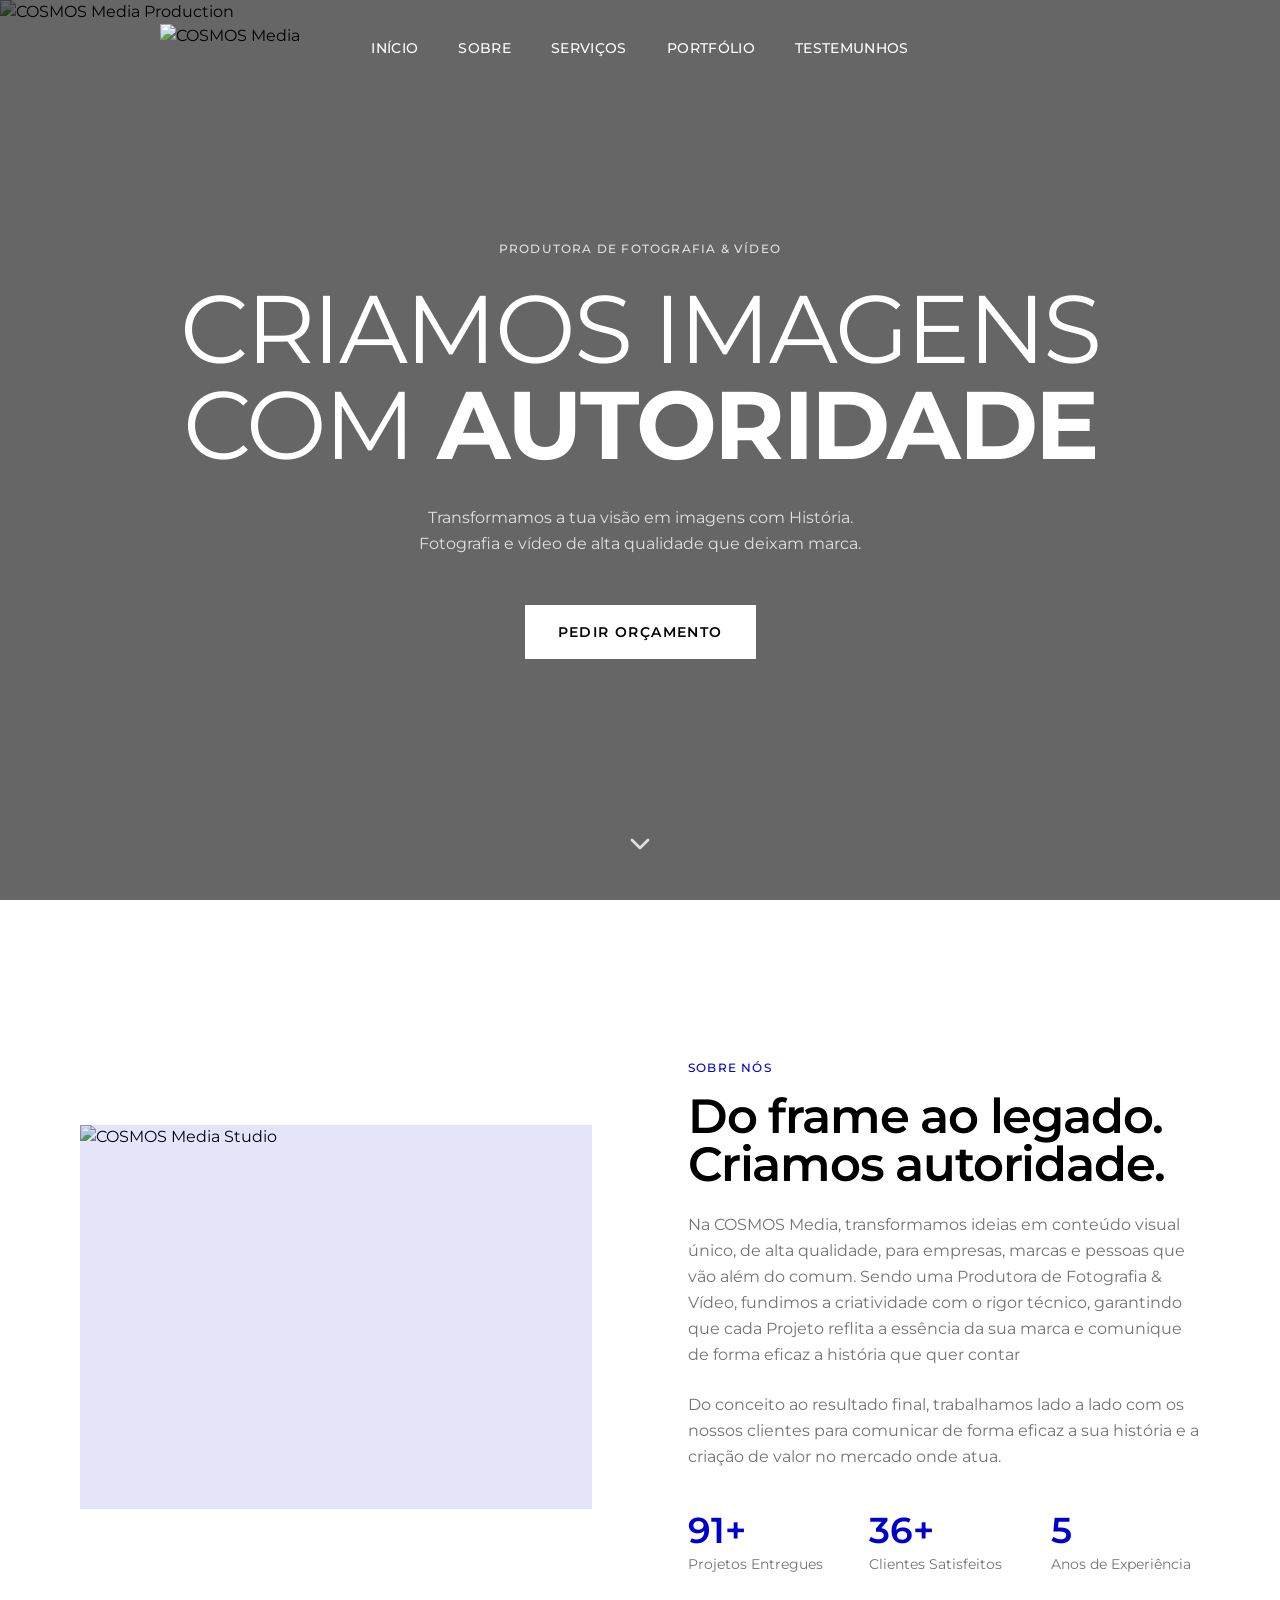
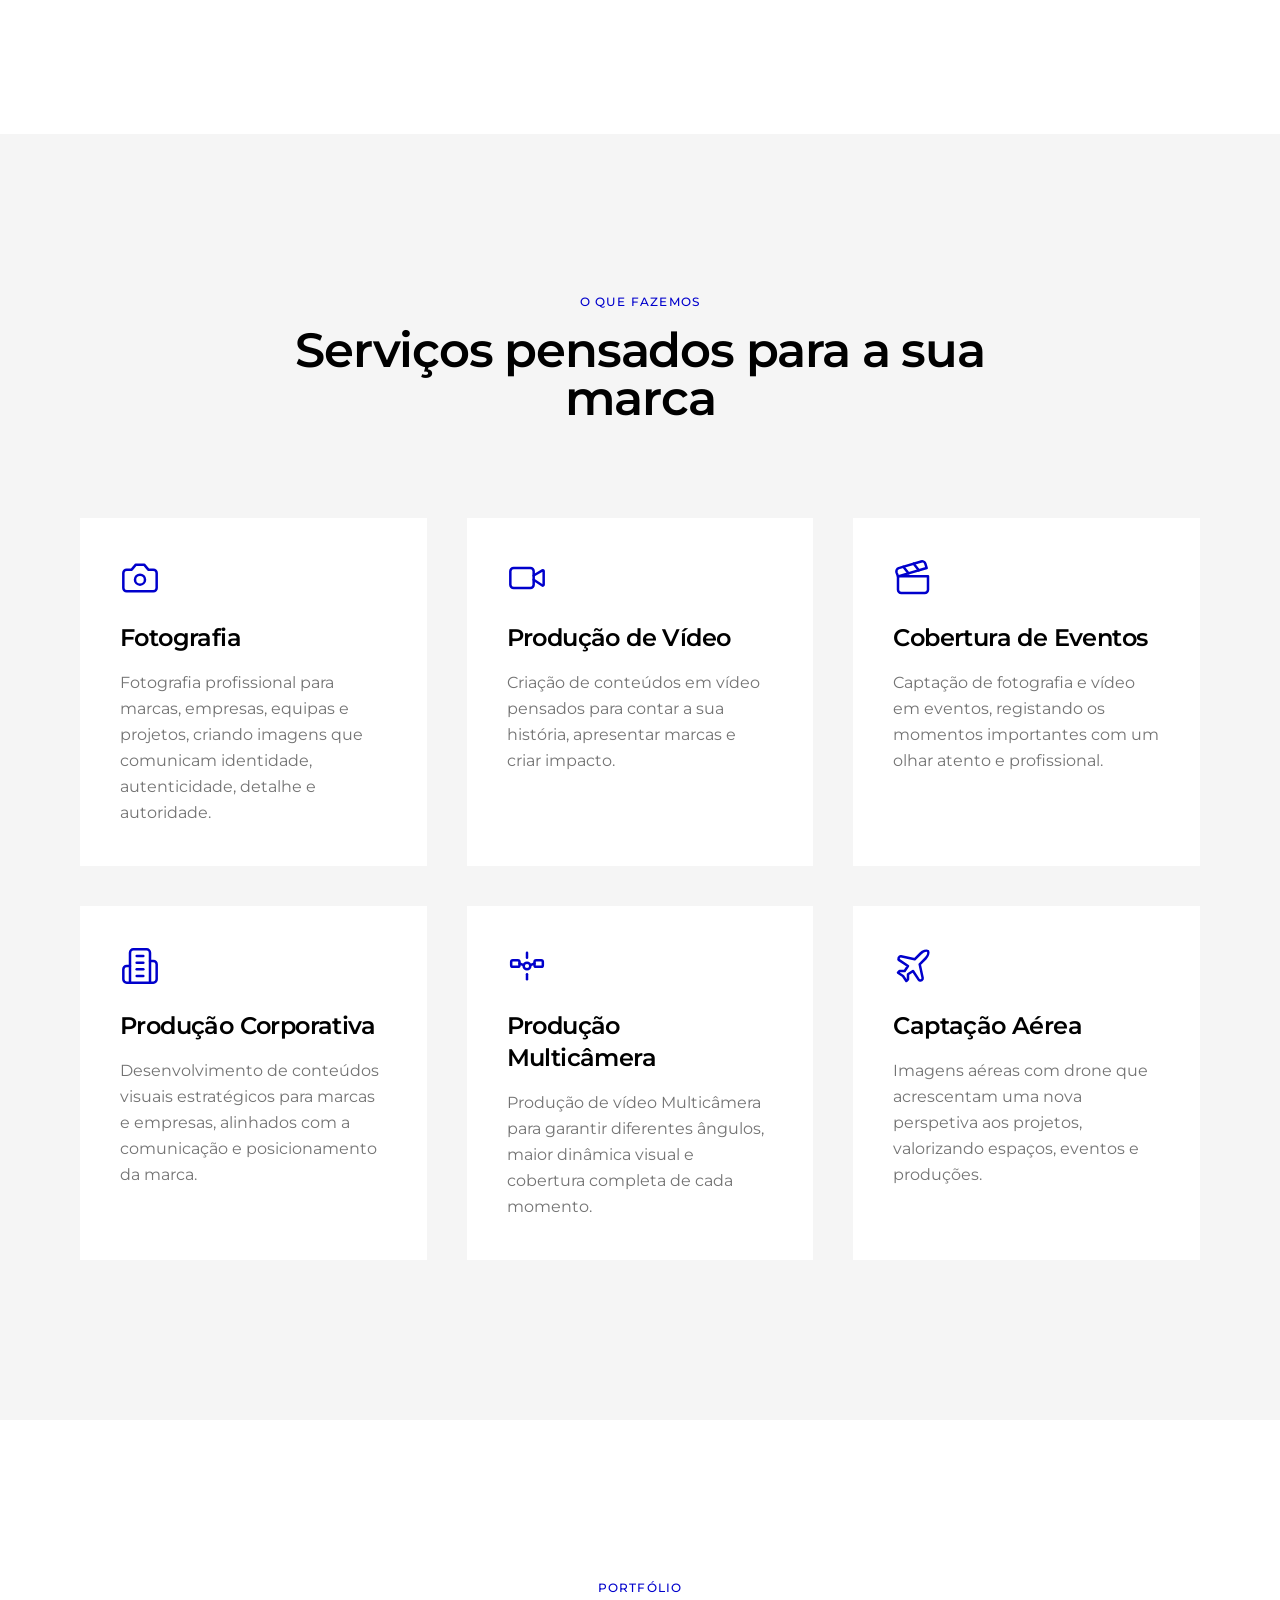
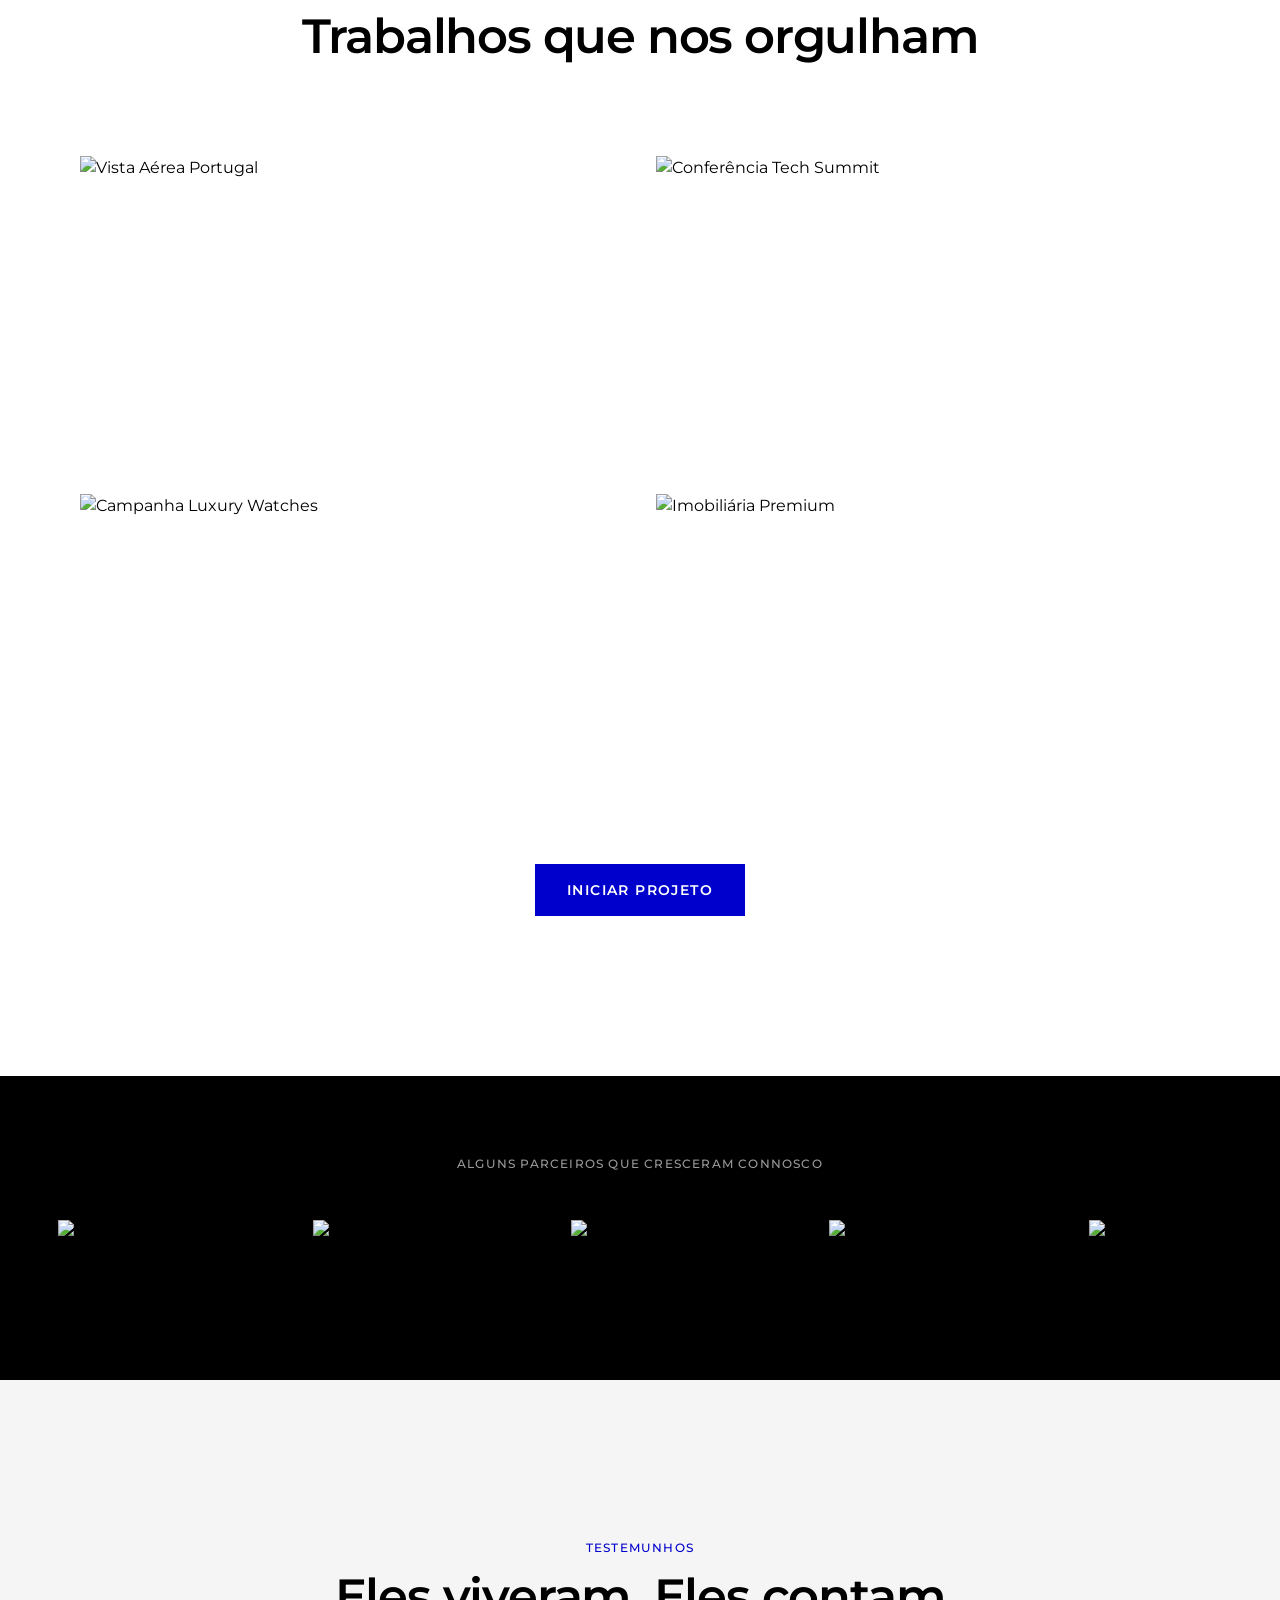
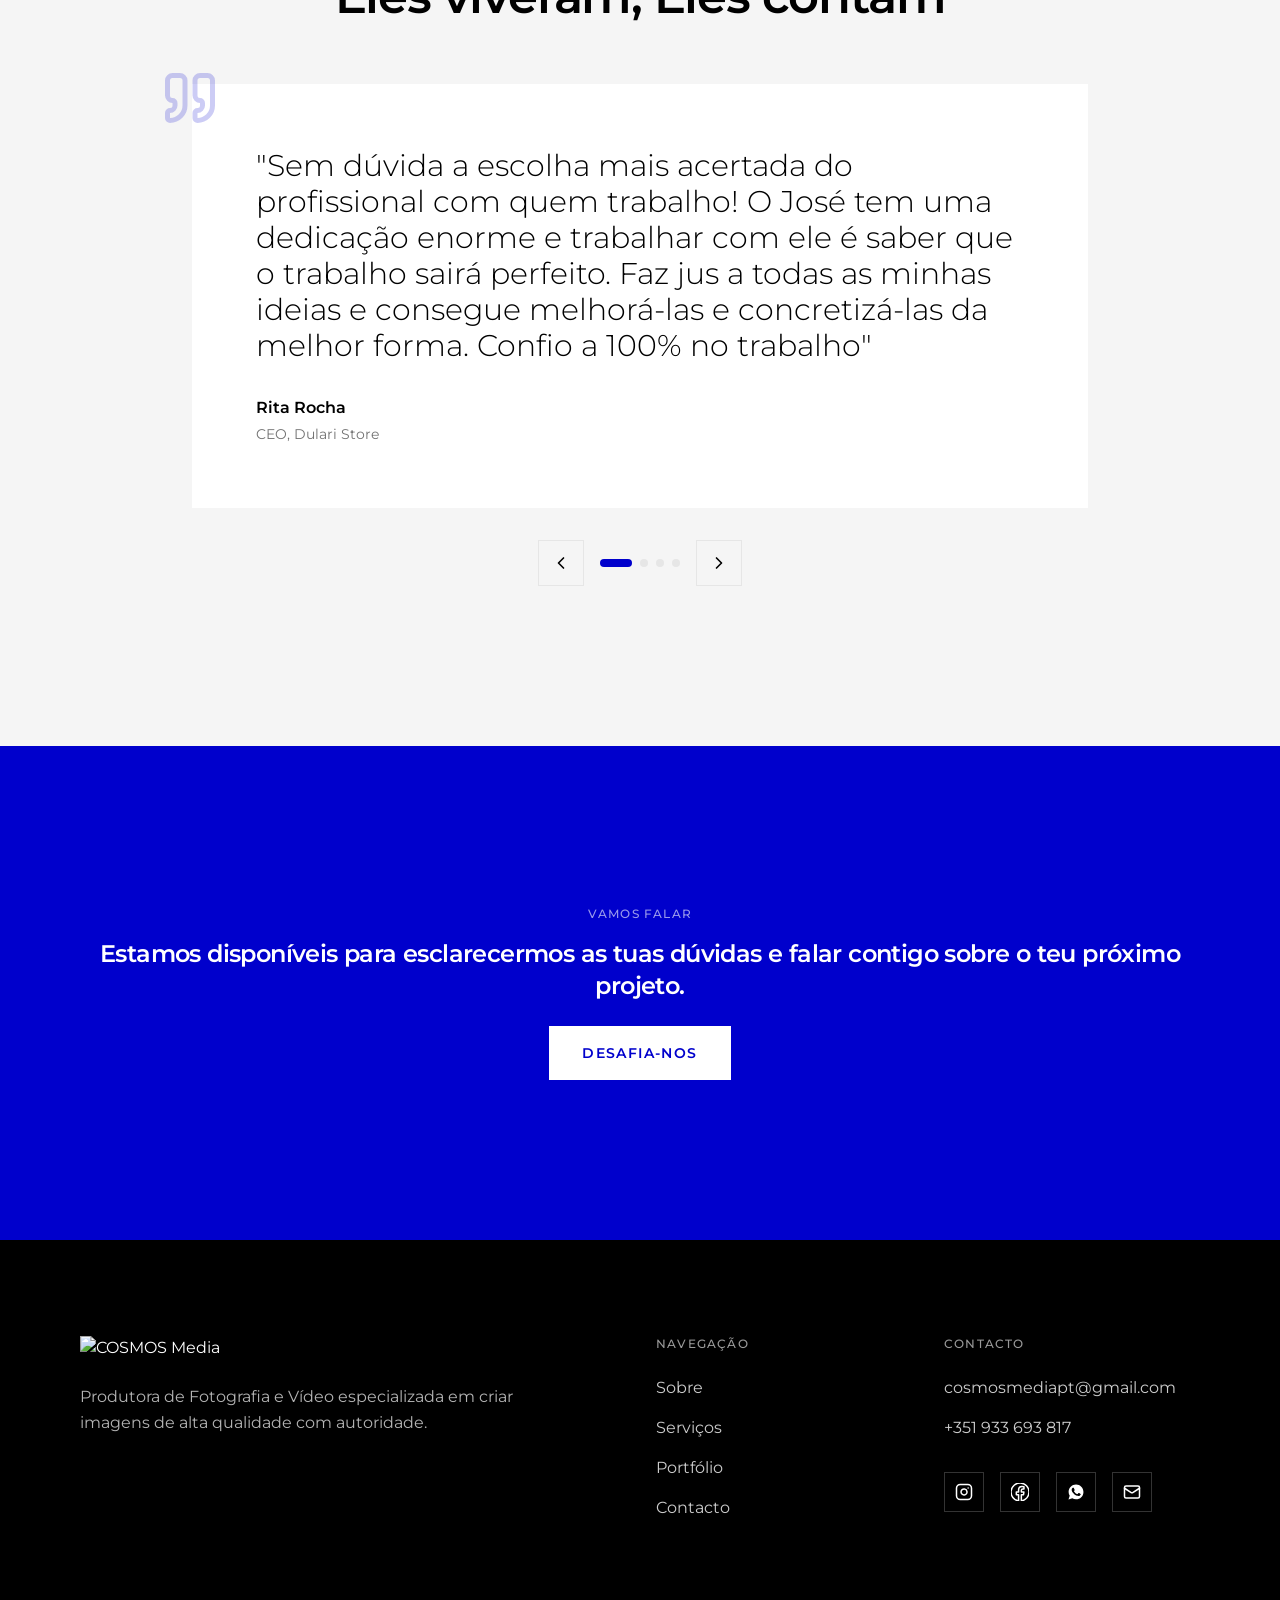
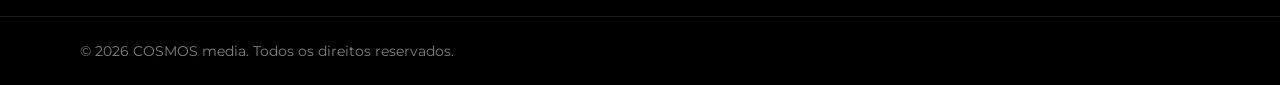
==== commit 1a97b884: "videos feature" ====
--- a/index.html
+++ b/index.html
@@ -650,43 +650,45 @@
                                     class="portfolio-item aspect-video"
                                     style="opacity: 1; transform: none"
                                 >
-                                    <img
-                                        src="/assets/portfolio-1-DnB8Y1CC.jpg"
-                                        alt="Vista Aérea Portugal"
-                                        class="w-full h-full object-cover transition-transform duration-700 group-hover:scale-110"
-                                    />
-                                    <div class="portfolio-content p-6">
-                                        <div
-                                            class="w-16 h-16 rounded-full border-2 border-primary-foreground flex items-center justify-center mb-4"
-                                        >
-                                            <svg
-                                                xmlns="http://www.w3.org/2000/svg"
-                                                width="24"
-                                                height="24"
-                                                viewBox="0 0 24 24"
-                                                fill="currentColor"
-                                                stroke="currentColor"
-                                                stroke-width="2"
-                                                stroke-linecap="round"
-                                                stroke-linejoin="round"
-                                                class="lucide lucide-play"
-                                            >
-                                                <polygon
-                                                    points="6 3 20 12 6 21 6 3"
-                                                ></polygon>
-                                            </svg>
+                                    <a href="/videos.html">
+                                        <img
+                                            src="/assets/portfolio-1-DnB8Y1CC.jpg"
+                                            alt="Vista Aérea Portugal"
+                                            class="w-full h-full object-cover transition-transform duration-700 group-hover:scale-110"
+                                        />
+                                        <div class="portfolio-content p-6">
+                                            <div
+                                                class="w-16 h-16 rounded-full border-2 border-primary-foreground flex items-center justify-center mb-4"
+                                            >
+                                                <svg
+                                                    xmlns="http://www.w3.org/2000/svg"
+                                                    width="24"
+                                                    height="24"
+                                                    viewBox="0 0 24 24"
+                                                    fill="currentColor"
+                                                    stroke="currentColor"
+                                                    stroke-width="2"
+                                                    stroke-linecap="round"
+                                                    stroke-linejoin="round"
+                                                    class="lucide lucide-play"
+                                                >
+                                                    <polygon
+                                                        points="6 3 20 12 6 21 6 3"
+                                                    ></polygon>
+                                                </svg>
+                                            </div>
+                                            <p
+                                                class="text-caption text-primary-foreground/70 mb-2"
+                                            >
+                                                Filmagem Drone
+                                            </p>
+                                            <h3
+                                                class="text-title text-primary-foreground"
+                                            >
+                                                Vista Aérea Portugal
+                                            </h3>
                                         </div>
-                                        <p
-                                            class="text-caption text-primary-foreground/70 mb-2"
-                                        >
-                                            Filmagem Drone
-                                        </p>
-                                        <h3
-                                            class="text-title text-primary-foreground"
-                                        >
-                                            Vista Aérea Portugal
-                                        </h3>
-                                    </div>
+                                    </a>
                                 </div>
                                 <div
                                     class="portfolio-item aspect-video"
--- a/css/hero.css
+++ b/css/hero.css
@@ -14,10 +14,17 @@
     animation: float 2s infinite;
 }
 
-h1 {
+#hero h1 {
     font-weight: 400 !important;
 }
 
-h1 span {
+#hero h1 span {
     font-weight: bold;
 }
+
+/* Hero button hover - transparent background */
+#hero .btn-cosmos:hover {
+    background-color: transparent !important;
+    color: hsl(var(--primary-foreground)) !important;
+    border-color: hsl(var(--primary-foreground)) !important;
+}
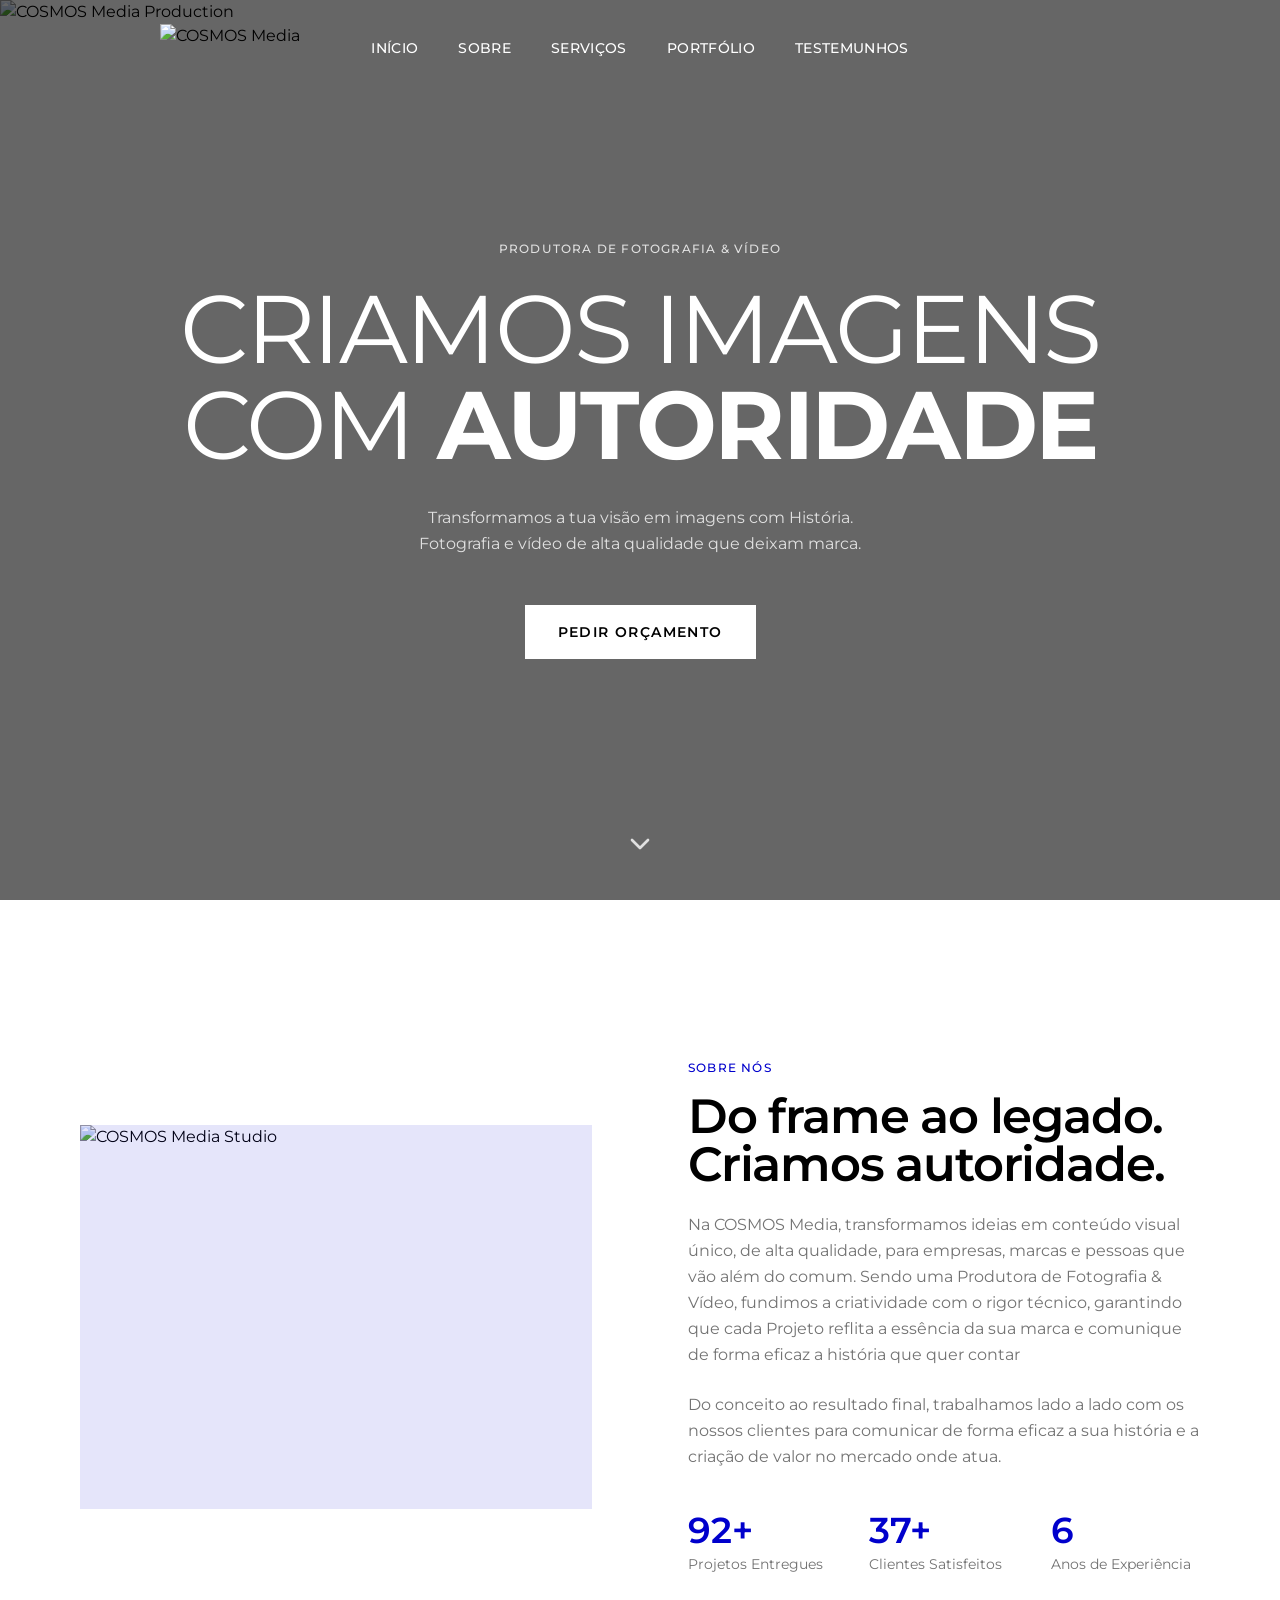
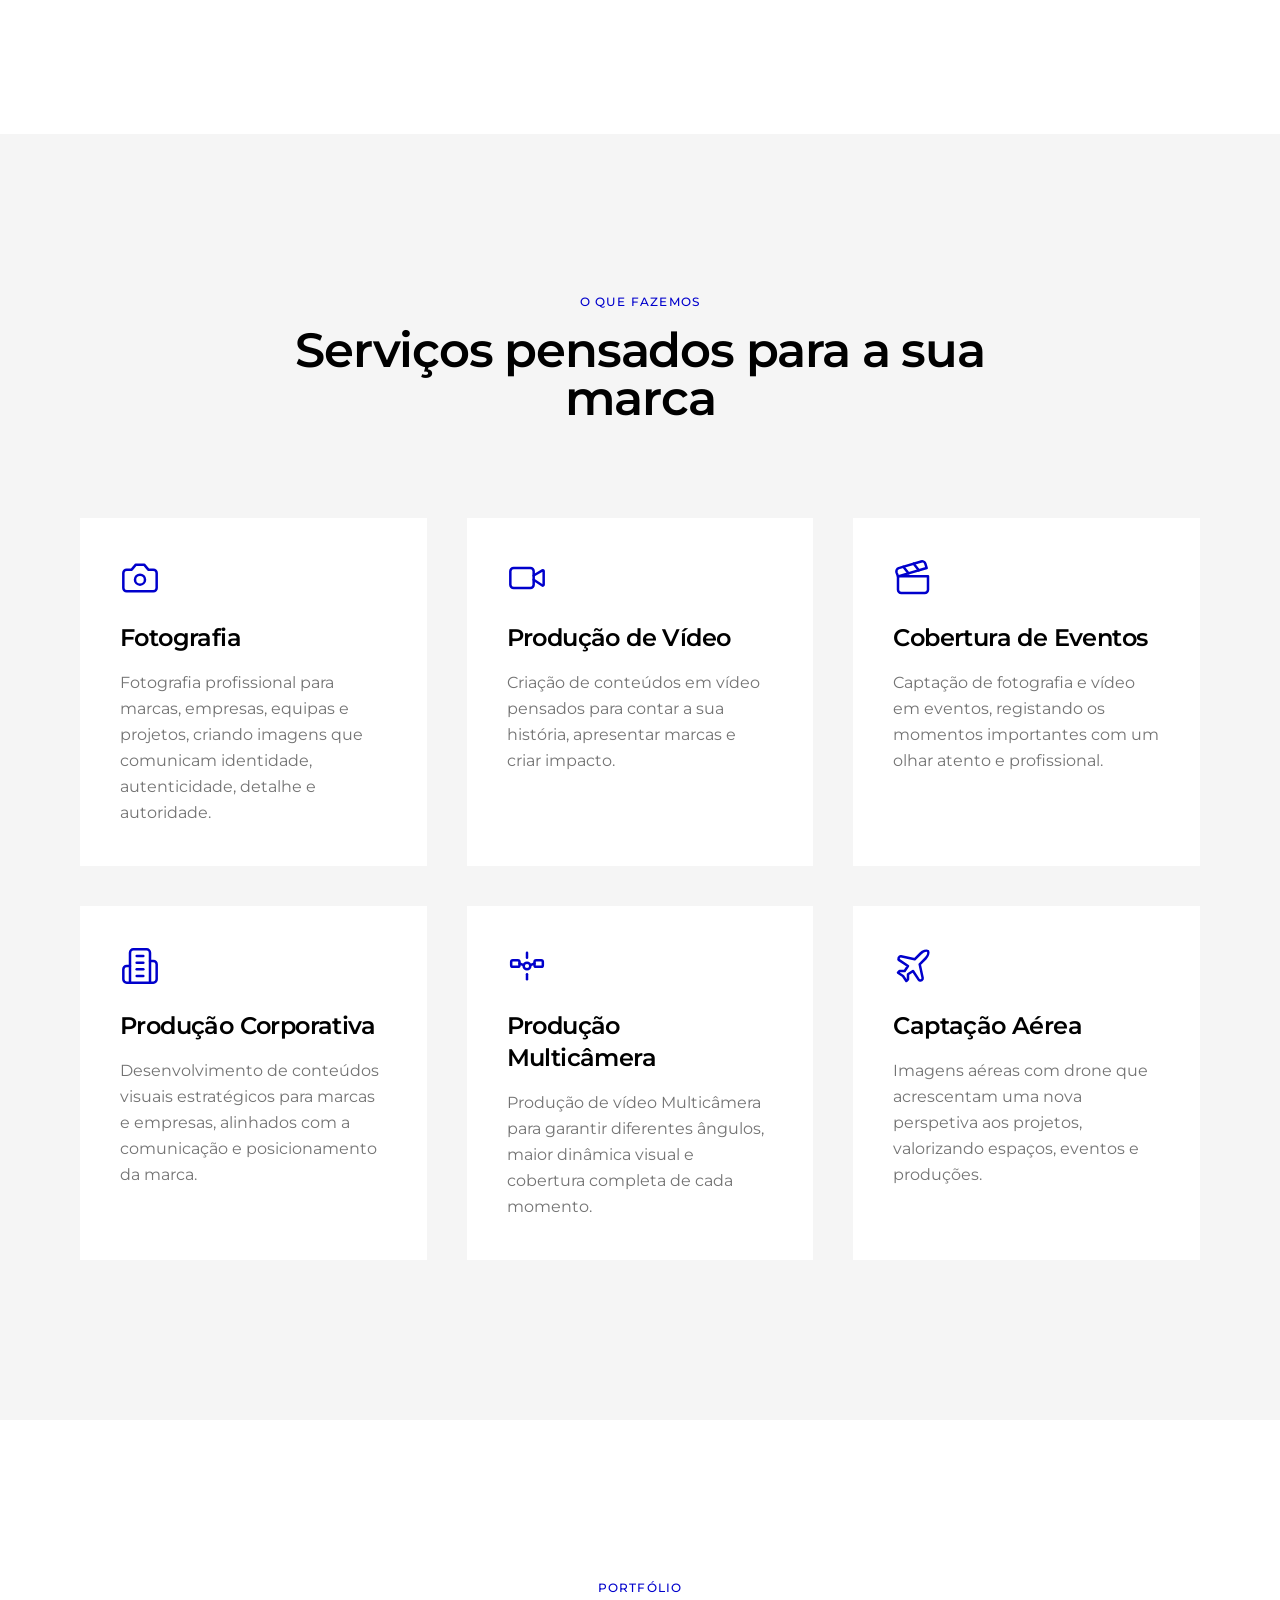
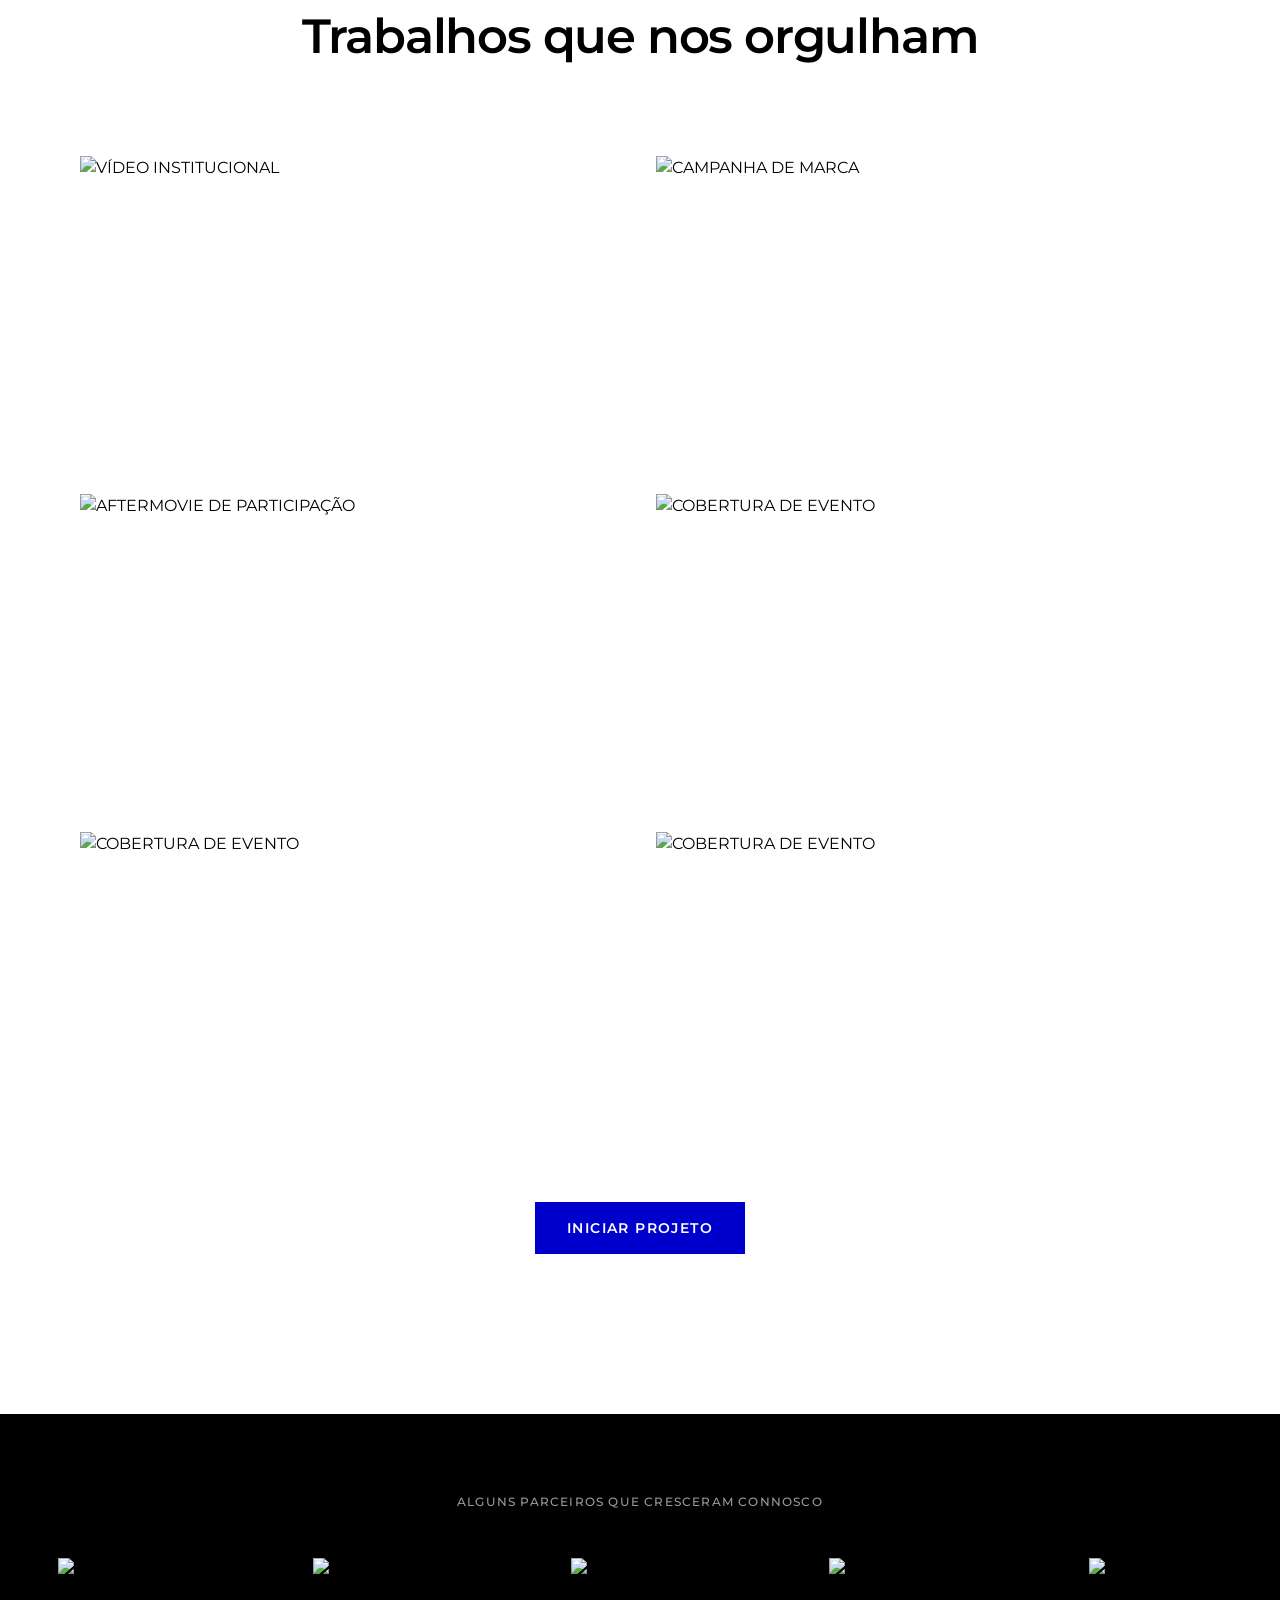
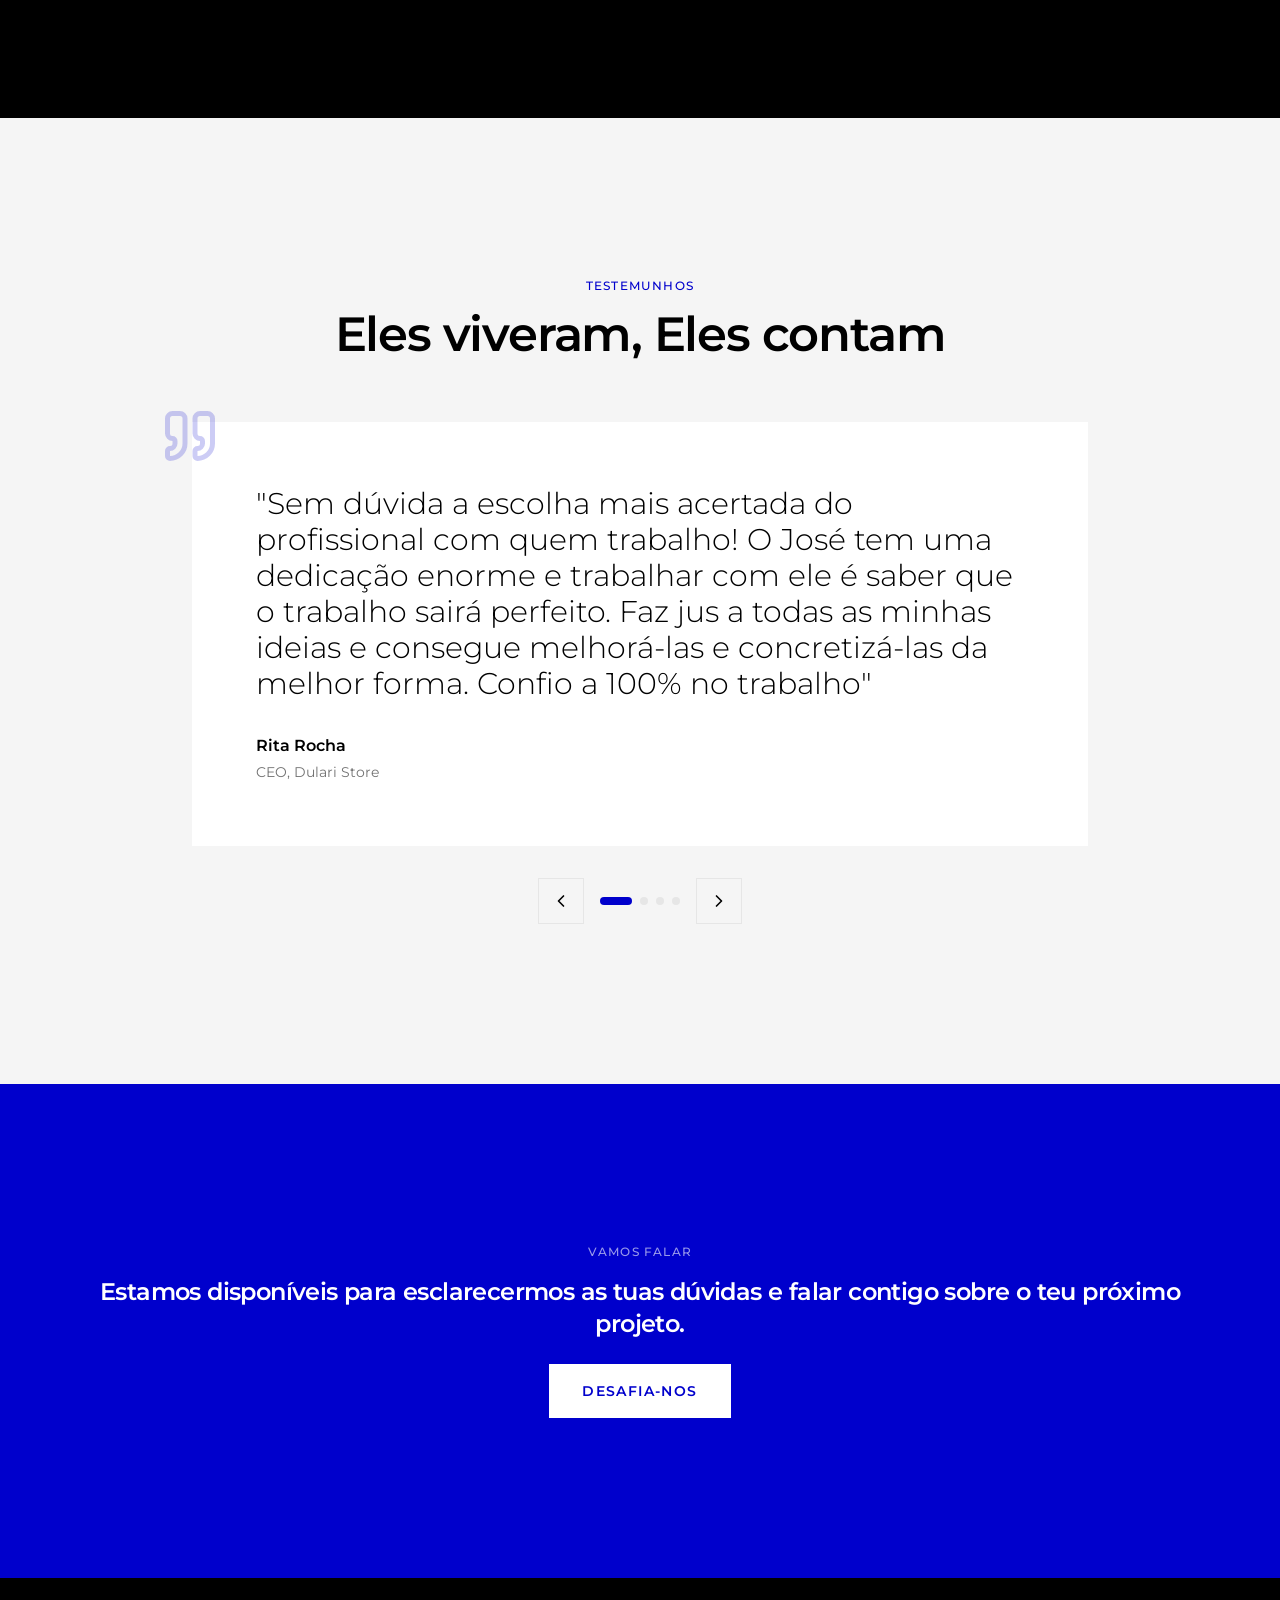
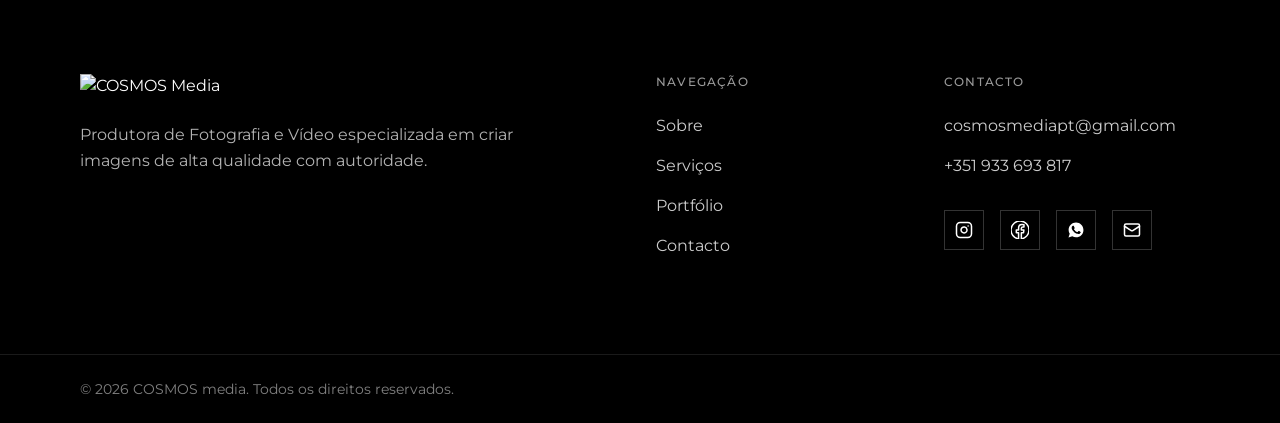
==== commit a1626f61: "add all projects" ====
--- a/index.html
+++ b/index.html
@@ -160,7 +160,7 @@
                     >
                         <div class="absolute inset-0">
                             <img
-                                src="/assets/hero-bg-By-3yFXh2.jpg"
+                                src="/assets/hero.jpg"
                                 alt="COSMOS Media Production"
                                 class="w-full h-full object-cover"
                             />
@@ -242,7 +242,7 @@
                                     style="opacity: 1; transform: none"
                                 >
                                     <img
-                                        src="/assets/about-bg-CjEKBY6_.jpg"
+                                        src="/assets/sobre_nos.jpg"
                                         alt="COSMOS Media Studio"
                                         class="w-full h-full object-cover"
                                     />
@@ -635,7 +635,7 @@
                             >
                                 <p
                                     class="text-caption text-primary mb-4"
-                                    id="portefolio"
+                                    id="portfolio"
                                 >
                                     Portfólio
                                 </p>
@@ -650,10 +650,10 @@
                                     class="portfolio-item aspect-video"
                                     style="opacity: 1; transform: none"
                                 >
-                                    <a href="/videos.html">
+                                    <a href="/namorada.html">
                                         <img
                                             src="/assets/portfolio-1-DnB8Y1CC.jpg"
-                                            alt="Vista Aérea Portugal"
+                                            alt="VÍDEO INSTITUCIONAL"
                                             class="w-full h-full object-cover transition-transform duration-700 group-hover:scale-110"
                                         />
                                         <div class="portfolio-content p-6">
@@ -680,12 +680,12 @@
                                             <p
                                                 class="text-caption text-primary-foreground/70 mb-2"
                                             >
-                                                Filmagem Drone
+                                                Na'morada - Mediação Imobiliária
                                             </p>
                                             <h3
                                                 class="text-title text-primary-foreground"
                                             >
-                                                Vista Aérea Portugal
+                                                VÍDEO INSTITUCIONAL
                                             </h3>
                                         </div>
                                     </a>
@@ -694,13 +694,37 @@
                                     class="portfolio-item aspect-video"
                                     style="opacity: 1; transform: none"
                                 >
-                                    <a href="/gallery.html">
+                                    <a href="/dulari.html">
                                         <img
-                                            src="/assets/portfolio-2-BibuZgHA.jpg"
-                                            alt="Conferência Tech Summit"
+                                            src="/assets/DULARI/1.jpg"
+                                            alt="CAMPANHA DE MARCA"
                                             class="w-full h-full object-cover transition-transform duration-700 group-hover:scale-110"
                                         />
 
+                                        <div class="portfolio-content p-6">
+                                            <p
+                                                class="text-caption text-primary-foreground/70 mb-2"
+                                            >
+                                                Dulari
+                                            </p>
+                                            <h3
+                                                class="text-title text-primary-foreground"
+                                            >
+                                                CAMPANHA DE MARCA
+                                            </h3>
+                                        </div>
+                                    </a>
+                                </div>
+                                <div
+                                    class="portfolio-item aspect-video"
+                                    style="opacity: 1; transform: none"
+                                >
+                                    <a href="/str.html">
+                                        <img
+                                            src="/assets/portfolio-3-B7MqQWiF.jpg"
+                                            alt="AFTERMOVIE DE PARTICIPAÇÃO"
+                                            class="w-full h-full object-cover transition-transform duration-700 group-hover:scale-110"
+                                        />
                                         <div class="portfolio-content p-6">
                                             <div
                                                 class="w-16 h-16 rounded-full border-2 border-primary-foreground flex items-center justify-center mb-4"
@@ -725,12 +749,12 @@
                                             <p
                                                 class="text-caption text-primary-foreground/70 mb-2"
                                             >
-                                                Evento Corporativo
+                                                São Tiago a Rufar
                                             </p>
                                             <h3
                                                 class="text-title text-primary-foreground"
                                             >
-                                                Conferência Tech Summit
+                                                AFTERMOVIE DE PARTICIPAÇÃO
                                             </h3>
                                         </div>
                                     </a>
@@ -739,45 +763,73 @@
                                     class="portfolio-item aspect-video"
                                     style="opacity: 1; transform: none"
                                 >
-                                    <img
-                                        src="/assets/portfolio-3-B7MqQWiF.jpg"
-                                        alt="Campanha Luxury Watches"
-                                        class="w-full h-full object-cover transition-transform duration-700 group-hover:scale-110"
-                                    />
-                                    <div class="portfolio-content p-6">
-                                        <p
-                                            class="text-caption text-primary-foreground/70 mb-2"
-                                        >
-                                            Fotografia de Produto
-                                        </p>
-                                        <h3
-                                            class="text-title text-primary-foreground"
-                                        >
-                                            Campanha Luxury Watches
-                                        </h3>
-                                    </div>
+                                    <a href="/pedro_netto.html">
+                                        <img
+                                            src="/assets/PEDRO_NETTO/1.jpg"
+                                            alt="COBERTURA DE EVENTO"
+                                            class="w-full h-full object-cover transition-transform duration-700 group-hover:scale-110"
+                                        />
+                                        <div class="portfolio-content p-6">
+                                            <p
+                                                class="text-caption text-primary-foreground/70 mb-2"
+                                            >
+                                                Pedro Netto
+                                            </p>
+                                            <h3
+                                                class="text-title text-primary-foreground"
+                                            >
+                                                COBERTURA DE EVENTO
+                                            </h3>
+                                        </div>
+                                    </a>
                                 </div>
                                 <div
                                     class="portfolio-item aspect-video"
                                     style="opacity: 1; transform: none"
                                 >
-                                    <img
-                                        src="/assets/portfolio-4-Cap_4bJZ.jpg"
-                                        alt="Imobiliária Premium"
-                                        class="w-full h-full object-cover transition-transform duration-700 group-hover:scale-110"
-                                    />
-                                    <div class="portfolio-content p-6">
-                                        <p
-                                            class="text-caption text-primary-foreground/70 mb-2"
-                                        >
-                                            Fotografia Arquitetura
-                                        </p>
-                                        <h3
-                                            class="text-title text-primary-foreground"
-                                        >
-                                            Imobiliária Premium
-                                        </h3>
-                                    </div>
+                                    <a href="/manheim.html">
+                                        <img
+                                            src="/assets/MANHEIN_PT/2.jpg"
+                                            alt="COBERTURA DE EVENTO"
+                                            class="w-full h-full object-cover transition-transform duration-700 group-hover:scale-110"
+                                        />
+                                        <div class="portfolio-content p-6">
+                                            <p
+                                                class="text-caption text-primary-foreground/70 mb-2"
+                                            >
+                                                Manheim Portugal
+                                            </p>
+                                            <h3
+                                                class="text-title text-primary-foreground"
+                                            >
+                                                COBERTURA DE EVENTO
+                                            </h3>
+                                        </div>
+                                    </a>
+                                </div>
+                                <div
+                                    class="portfolio-item aspect-video"
+                                    style="opacity: 1; transform: none"
+                                >
+                                    <a href="/junta_lobao.html">
+                                        <img
+                                            src="/assets/ALDEIA_NATAL/1.jpg"
+                                            alt="COBERTURA DE EVENTO"
+                                            class="w-full h-full object-cover transition-transform duration-700 group-hover:scale-110"
+                                        />
+                                        <div class="portfolio-content p-6">
+                                            <p
+                                                class="text-caption text-primary-foreground/70 mb-2"
+                                            >
+                                                Junta de Freguesia de Lobão
+                                            </p>
+                                            <h3
+                                                class="text-title text-primary-foreground"
+                                            >
+                                                COBERTURA DE EVENTO
+                                            </h3>
+                                        </div>
+                                    </a>
                                 </div>
                             </div>
                             <div
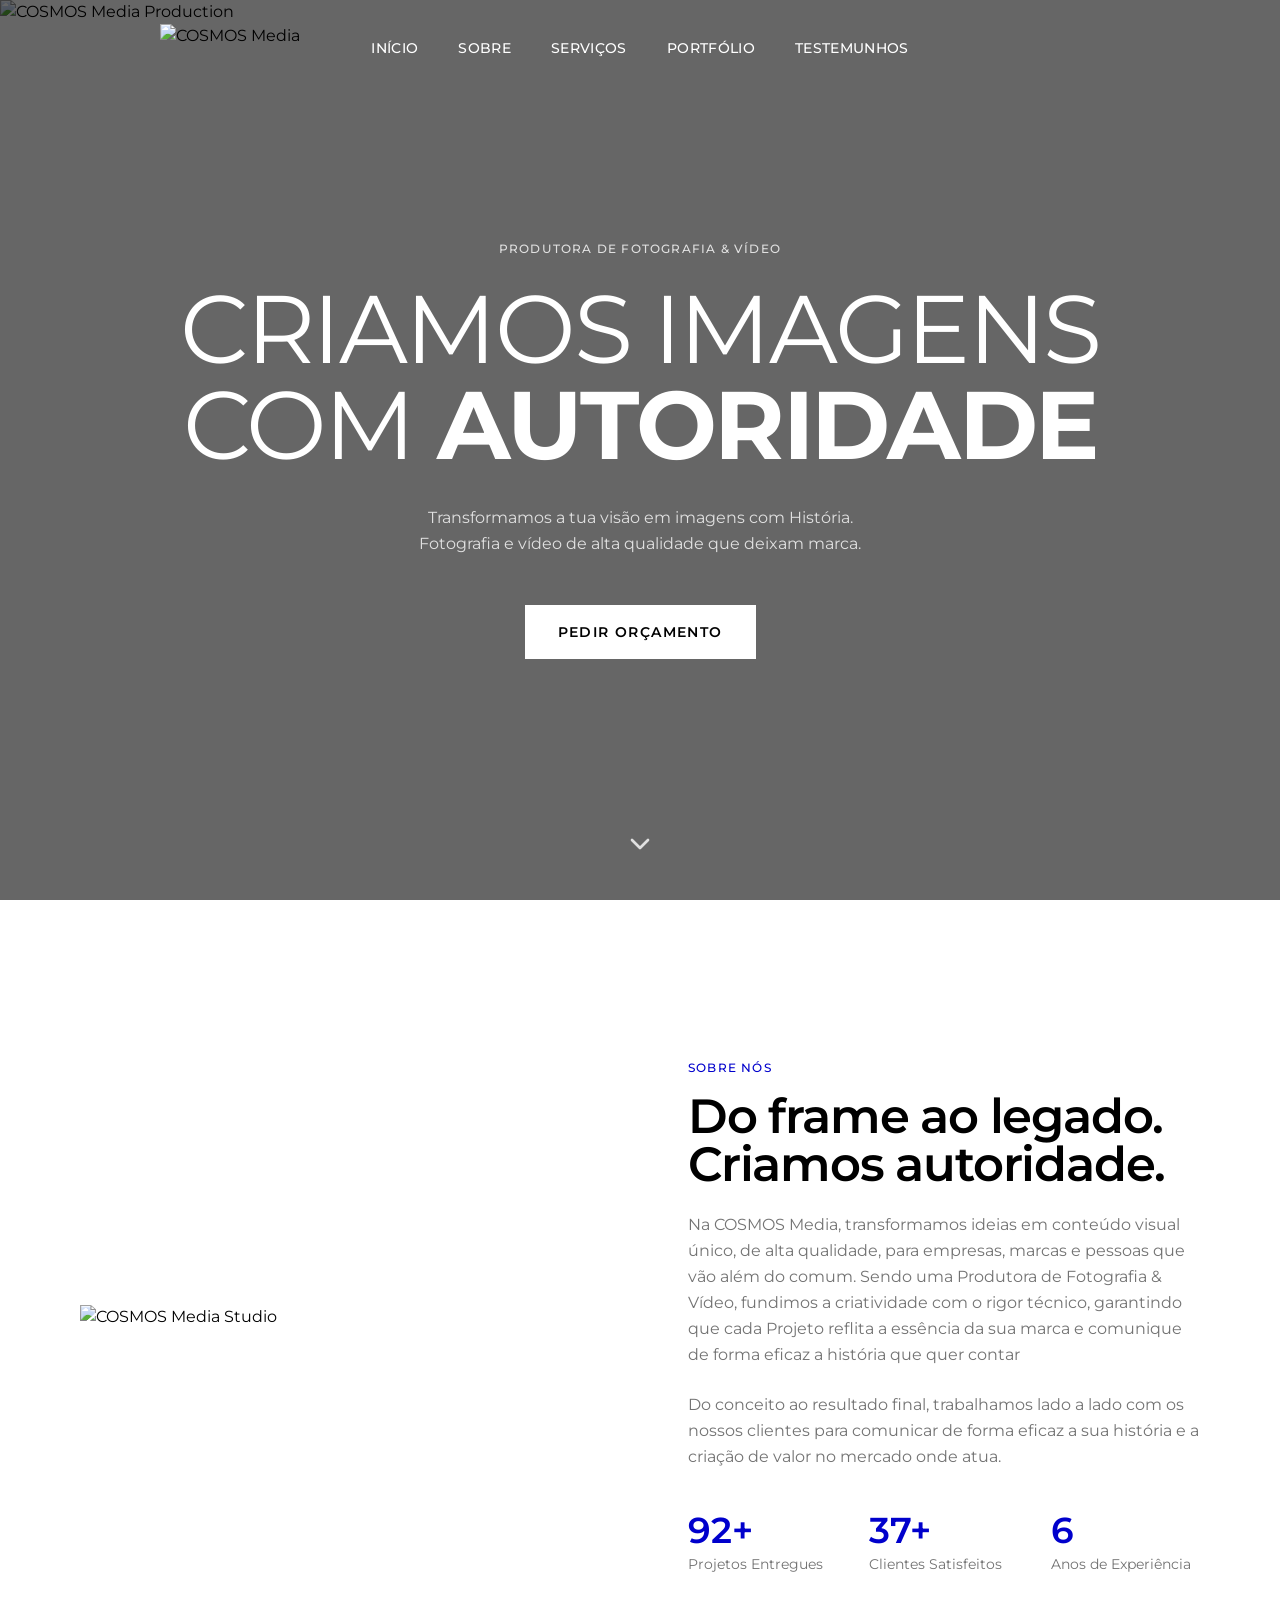
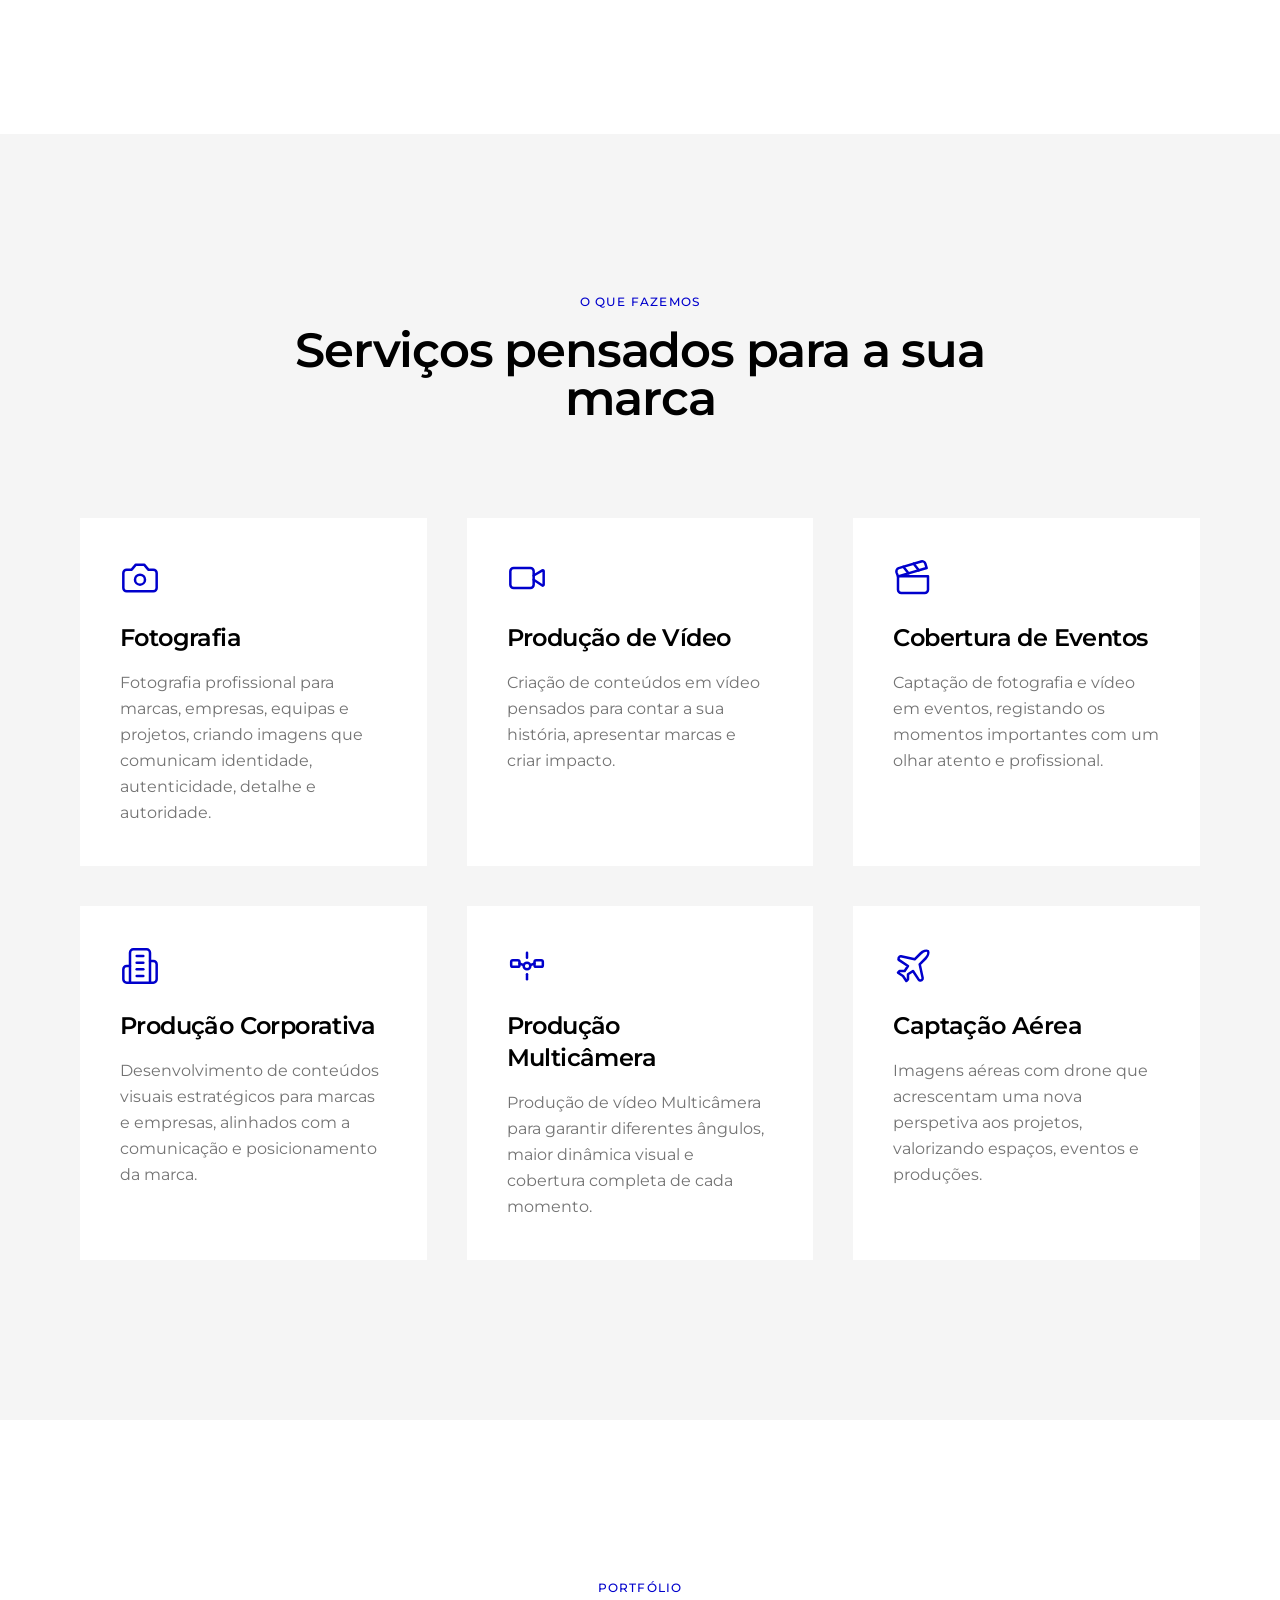
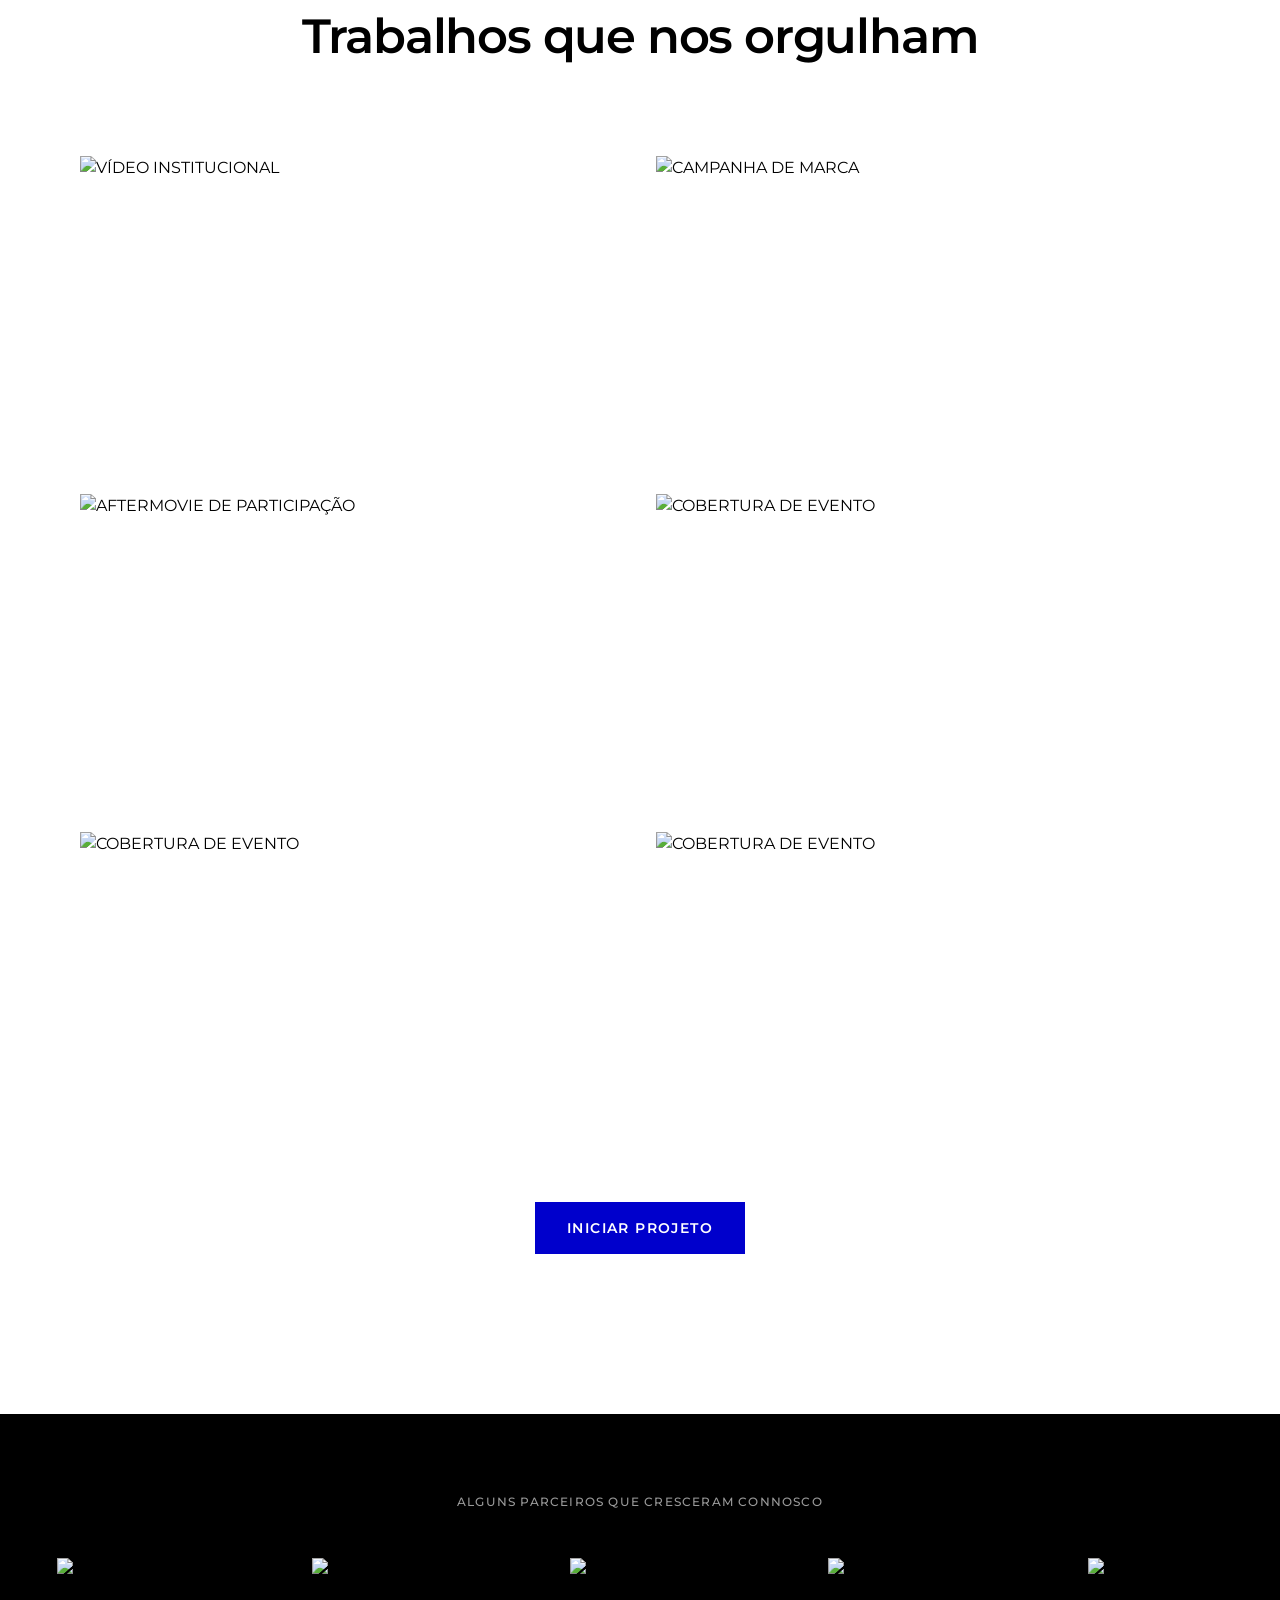
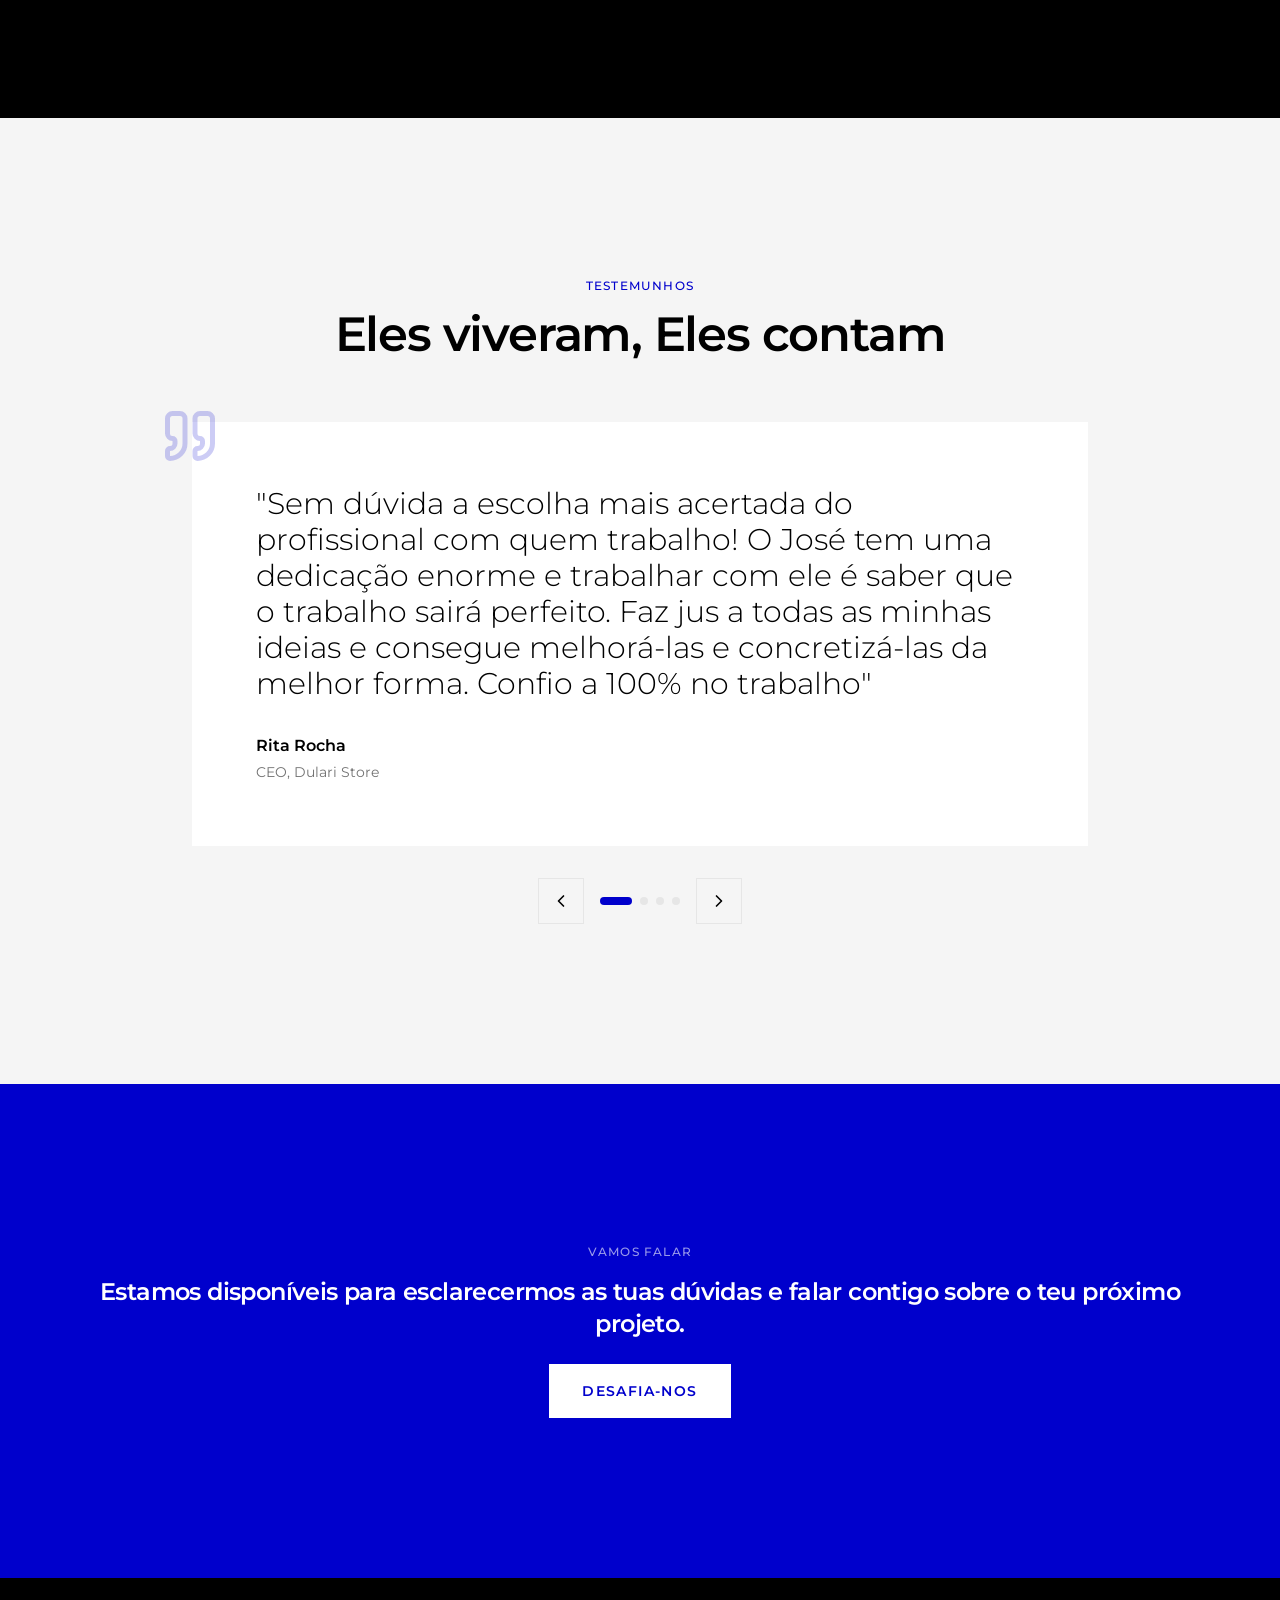
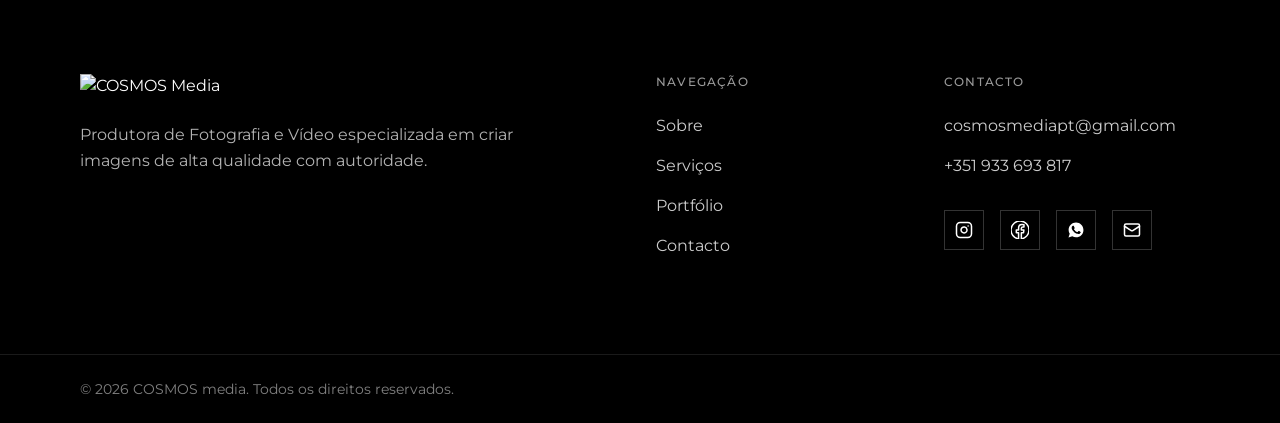
==== commit eaa413cf: "change some labels and make gallery wait all images to be loaded" ====
--- a/index.html
+++ b/index.html
@@ -233,12 +233,12 @@
                         id="sobre-section"
                         class="section-padding bg-background"
                     >
-                        <div class="container-padding">
+                        <div class="container-padding" id="sobre">
                             <div
                                 class="grid lg:grid-cols-2 gap-16 lg:gap-24 items-center reveal"
                             >
                                 <div
-                                    class="relative aspect-[4/3] overflow-hidden"
+                                    class="relative overflow-hidden"
                                     style="opacity: 1; transform: none"
                                 >
                                     <img
@@ -246,15 +246,11 @@
                                         alt="COSMOS Media Studio"
                                         class="w-full h-full object-cover"
                                     />
-                                    <div
-                                        class="absolute inset-0 bg-primary/10"
-                                    ></div>
                                 </div>
                                 <div>
                                     <p
                                         class="text-caption text-primary mb-4"
                                         style="opacity: 1; transform: none"
-                                        id="sobre"
                                     >
                                         Sobre Nós
                                     </p>
@@ -345,14 +341,11 @@
                         id="servicos-section"
                         class="section-padding bg-secondary"
                     >
-                        <div class="container-padding">
+                        <div class="container-padding" id="servicos">
                             <div
                                 class="text-center max-w-3xl mx-auto mb-16 md:mb-24 reveal"
                             >
-                                <p
-                                    class="text-caption text-primary mb-4"
-                                    id="servicos"
-                                >
+                                <p class="text-caption text-primary mb-4">
                                     O Que Fazemos
                                 </p>
                                 <h2 class="text-headline text-foreground">
@@ -629,14 +622,11 @@
                         id="portfolio-section"
                         class="section-padding bg-background"
                     >
-                        <div class="container-padding">
+                        <div class="container-padding" id="portfolio">
                             <div
                                 class="text-center max-w-3xl mx-auto mb-16 md:mb-24 reveal"
                             >
-                                <p
-                                    class="text-caption text-primary mb-4"
-                                    id="portfolio"
-                                >
+                                <p class="text-caption text-primary mb-4">
                                     Portfólio
                                 </p>
                                 <h2 class="text-headline text-foreground">
@@ -652,7 +642,7 @@
                                 >
                                     <a href="/namorada.html">
                                         <img
-                                            src="/assets/portfolio-1-DnB8Y1CC.jpg"
+                                            src="/assets/ProjectsTeaser/na_morada.png"
                                             alt="VÍDEO INSTITUCIONAL"
                                             class="w-full h-full object-cover transition-transform duration-700 group-hover:scale-110"
                                         />
@@ -680,12 +670,12 @@
                                             <p
                                                 class="text-caption text-primary-foreground/70 mb-2"
                                             >
-                                                Na'morada - Mediação Imobiliária
+                                                VÍDEO INSTITUCIONAL
                                             </p>
                                             <h3
                                                 class="text-title text-primary-foreground"
                                             >
-                                                VÍDEO INSTITUCIONAL
+                                                Na'morada - Mediação Imobiliária
                                             </h3>
                                         </div>
                                     </a>
@@ -696,7 +686,7 @@
                                 >
                                     <a href="/dulari.html">
                                         <img
-                                            src="/assets/DULARI/1.jpg"
+                                            src="/assets/ProjectsTeaser/dulari.jpg"
                                             alt="CAMPANHA DE MARCA"
                                             class="w-full h-full object-cover transition-transform duration-700 group-hover:scale-110"
                                         />
@@ -705,12 +695,12 @@
                                             <p
                                                 class="text-caption text-primary-foreground/70 mb-2"
                                             >
-                                                Dulari
+                                                CAMPANHA DE MARCA
                                             </p>
                                             <h3
                                                 class="text-title text-primary-foreground"
                                             >
-                                                CAMPANHA DE MARCA
+                                                Dulari
                                             </h3>
                                         </div>
                                     </a>
@@ -721,7 +711,7 @@
                                 >
                                     <a href="/str.html">
                                         <img
-                                            src="/assets/portfolio-3-B7MqQWiF.jpg"
+                                            src="/assets/ProjectsTeaser/str.png"
                                             alt="AFTERMOVIE DE PARTICIPAÇÃO"
                                             class="w-full h-full object-cover transition-transform duration-700 group-hover:scale-110"
                                         />
@@ -749,12 +739,12 @@
                                             <p
                                                 class="text-caption text-primary-foreground/70 mb-2"
                                             >
-                                                São Tiago a Rufar
+                                                AFTERMOVIE DE PARTICIPAÇÃO
                                             </p>
                                             <h3
                                                 class="text-title text-primary-foreground"
                                             >
-                                                AFTERMOVIE DE PARTICIPAÇÃO
+                                                São Tiago a Rufar
                                             </h3>
                                         </div>
                                     </a>
@@ -765,7 +755,7 @@
                                 >
                                     <a href="/pedro_netto.html">
                                         <img
-                                            src="/assets/PEDRO_NETTO/1.jpg"
+                                            src="/assets/ProjectsTeaser/pedro_netto.jpg"
                                             alt="COBERTURA DE EVENTO"
                                             class="w-full h-full object-cover transition-transform duration-700 group-hover:scale-110"
                                         />
@@ -773,12 +763,12 @@
                                             <p
                                                 class="text-caption text-primary-foreground/70 mb-2"
                                             >
-                                                Pedro Netto
+                                                COBERTURA DE EVENTO
                                             </p>
                                             <h3
                                                 class="text-title text-primary-foreground"
                                             >
-                                                COBERTURA DE EVENTO
+                                                Pedro Netto
                                             </h3>
                                         </div>
                                     </a>
@@ -789,7 +779,7 @@
                                 >
                                     <a href="/manheim.html">
                                         <img
-                                            src="/assets/MANHEIN_PT/2.jpg"
+                                            src="/assets/MANHEIN_PT/12.jpg"
                                             alt="COBERTURA DE EVENTO"
                                             class="w-full h-full object-cover transition-transform duration-700 group-hover:scale-110"
                                         />
@@ -797,12 +787,12 @@
                                             <p
                                                 class="text-caption text-primary-foreground/70 mb-2"
                                             >
-                                                Manheim Portugal
+                                                COBERTURA DE EVENTO
                                             </p>
                                             <h3
                                                 class="text-title text-primary-foreground"
                                             >
-                                                COBERTURA DE EVENTO
+                                                Manheim Portugal
                                             </h3>
                                         </div>
                                     </a>
@@ -813,7 +803,7 @@
                                 >
                                     <a href="/junta_lobao.html">
                                         <img
-                                            src="/assets/ALDEIA_NATAL/1.jpg"
+                                            src="/assets/ALDEIA_NATAL/31.jpg"
                                             alt="COBERTURA DE EVENTO"
                                             class="w-full h-full object-cover transition-transform duration-700 group-hover:scale-110"
                                         />
@@ -821,12 +811,12 @@
                                             <p
                                                 class="text-caption text-primary-foreground/70 mb-2"
                                             >
-                                                Junta de Freguesia de Lobão
+                                                COBERTURA DE EVENTO
                                             </p>
                                             <h3
                                                 class="text-title text-primary-foreground"
                                             >
-                                                COBERTURA DE EVENTO
+                                                Junta de Freguesia de Lobão
                                             </h3>
                                         </div>
                                     </a>
